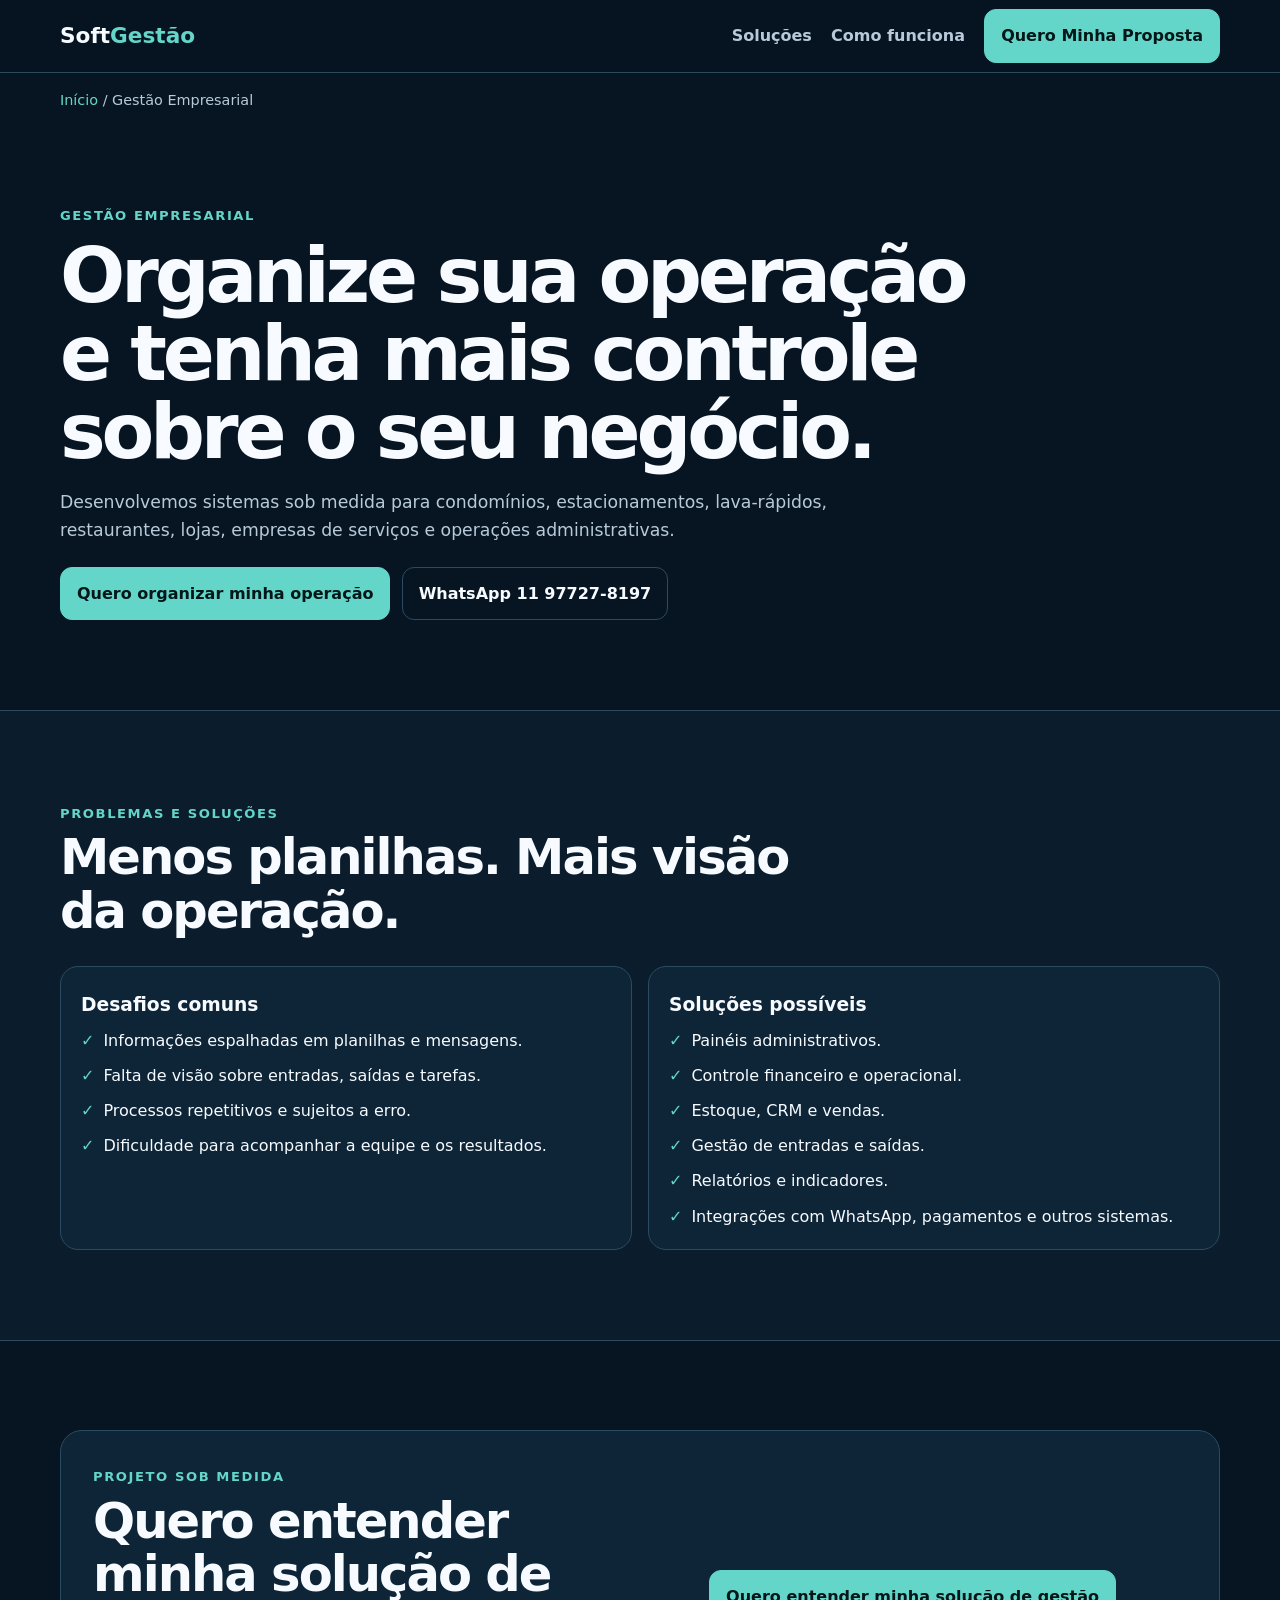
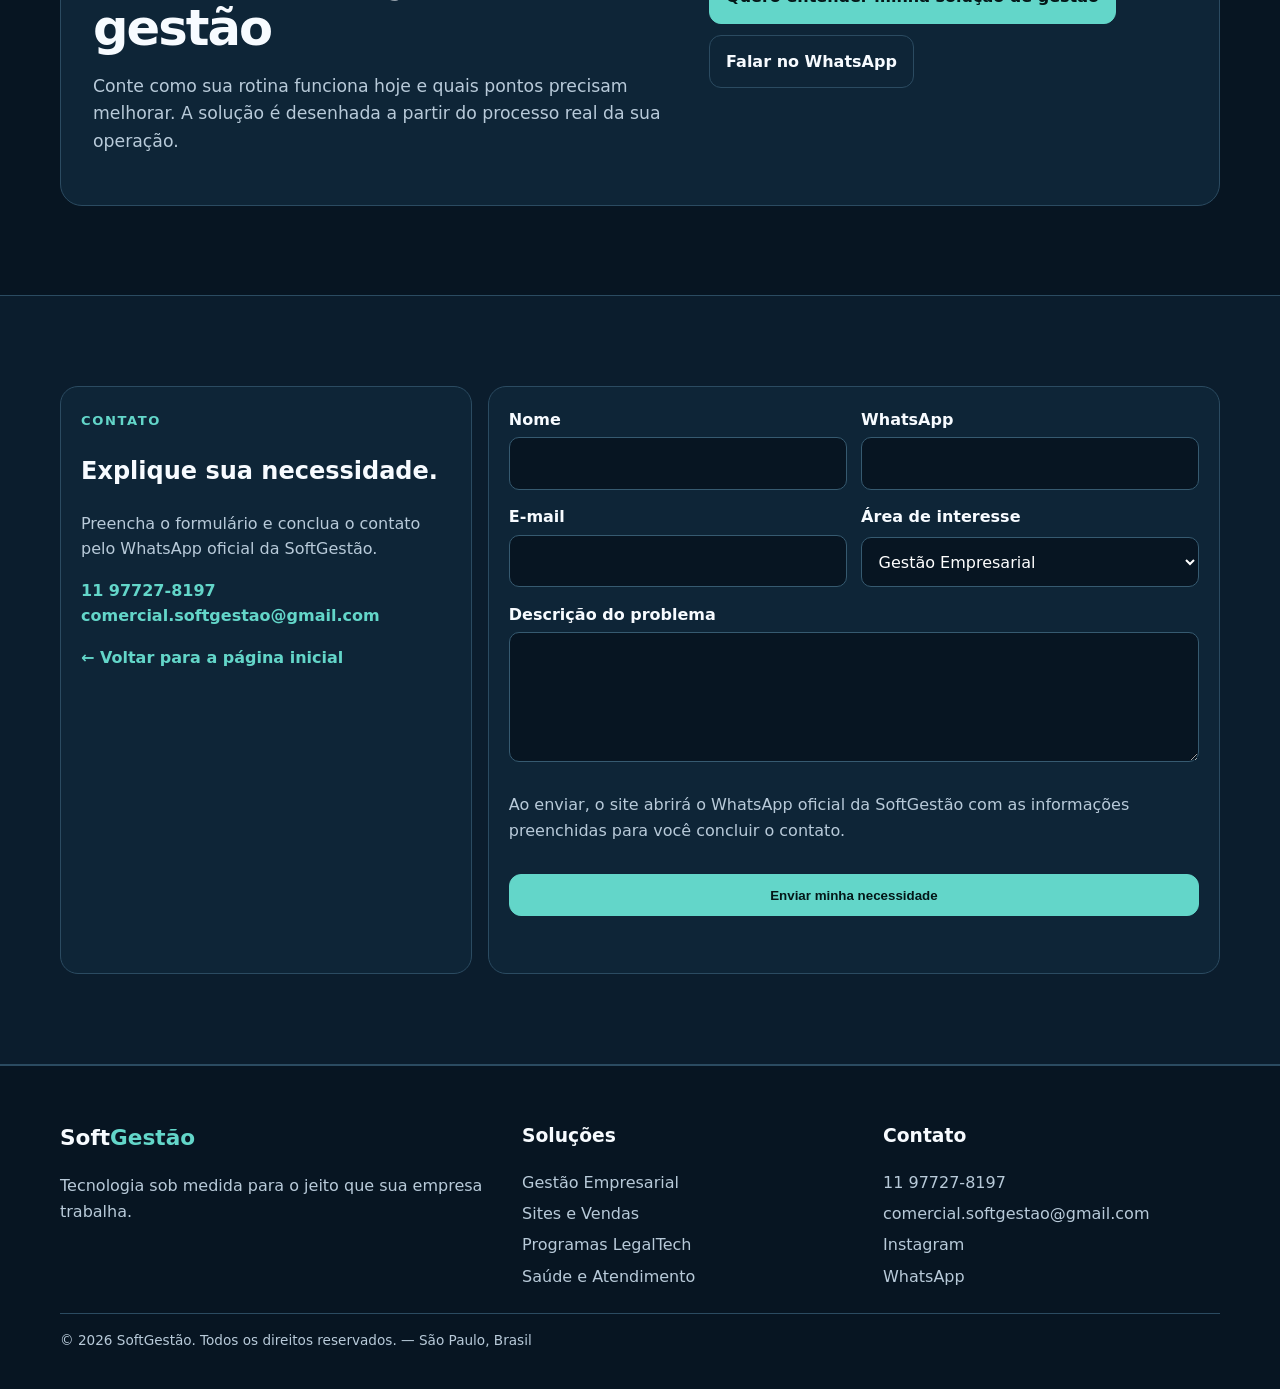
==== solucoes/gestao-empresarial/index.html @ 0f43e47a "Adiciona página de Gestão Empresarial" ====
<!DOCTYPE html><html lang="pt-BR"><head><meta charset="UTF-8"><meta name="viewport" content="width=device-width,initial-scale=1"><title>Gestão Empresarial Sob Medida | SoftGestão</title><meta name="description" content="Sistemas sob medida para organizar a operação, o financeiro, o estoque, o CRM e os processos da sua empresa."><meta name="robots" content="index,follow,max-image-preview:large"><link rel="canonical" href="https://www.softgestao.com.br/solucoes/gestao-empresarial/"><meta property="og:locale" content="pt_BR"><meta property="og:type" content="website"><meta property="og:site_name" content="SoftGestão"><meta property="og:title" content="Gestão Empresarial Sob Medida | SoftGestão"><meta property="og:description" content="Sistemas sob medida para organizar a operação, o financeiro, o estoque, o CRM e os processos da sua empresa."><meta property="og:url" content="https://www.softgestao.com.br/solucoes/gestao-empresarial/"><meta name="twitter:card" content="summary"><script type="application/ld+json">{"@context":"https://schema.org","@graph":[{"@type":"Service","name":"Gestão Empresarial","provider":{"@type":"ProfessionalService","name":"SoftGestão","url":"https://www.softgestao.com.br/"},"areaServed":"BR","url":"https://www.softgestao.com.br/solucoes/gestao-empresarial/","description":"Sistemas sob medida para organizar a operação, o financeiro, o estoque, o CRM e os processos da sua empresa."},{"@type":"BreadcrumbList","itemListElement":[{"@type":"ListItem","position":1,"name":"Início","item":"https://www.softgestao.com.br/"},{"@type":"ListItem","position":2,"name":"Gestão Empresarial","item":"https://www.softgestao.com.br/solucoes/gestao-empresarial/"}]}]}</script><style>*{box-sizing:border-box}html{scroll-behavior:smooth}:root{--b:#071522;--p:#0e2537;--t:#f7fbff;--m:#b8cad9;--l:#2b4b61;--g:#63d6c9;--a:#ffd27a;--x:1160px}body{margin:0;background:#071522;color:var(--t);font:16px/1.6 Inter,system-ui,-apple-system,"Segoe UI",sans-serif}a{color:inherit;text-decoration:none}:focus-visible{outline:3px solid var(--a);outline-offset:3px}.skip{position:fixed;top:-5rem;left:1rem;background:#fff;color:#000;padding:.7rem;z-index:99}.skip:focus{top:1rem}.c{width:min(calc(100% - 2rem),var(--x));margin:auto}.hd{position:sticky;top:0;z-index:30;background:#071522f2;border-bottom:1px solid var(--l)}.nv{height:72px;display:flex;align-items:center;justify-content:space-between}.logo{font-size:1.35rem;font-weight:900}.logo b,.ey,.link{color:var(--g)}.desk{display:flex;align-items:center;gap:1.2rem}.desk>a:not(.btn){color:var(--m);font-weight:700}.tog{display:none;background:transparent;color:#fff;border:1px solid var(--l);border-radius:10px;padding:.6rem}.mob{display:none;padding:0 1rem 1rem}.mob.open{display:grid;gap:.4rem}.mob a{padding:.6rem;color:var(--m)}.btn{display:inline-flex;justify-content:center;border:1px solid var(--l);border-radius:12px;padding:.8rem 1rem;font-weight:850}.pri{background:var(--g);border-color:var(--g);color:#041718}.sec:hover{border-color:var(--g)}.hero,section{padding:clamp(3.5rem,7vw,6rem) 0}.hero h1{font-size:clamp(2.5rem,6vw,5rem);line-height:1.02;letter-spacing:-.055em;margin:.6rem 0 1rem;max-width:950px}.hero p,.lead{color:var(--m);font-size:1.08rem;max-width:780px}.ey{font-size:.82rem;font-weight:900;text-transform:uppercase;letter-spacing:.12em}.acts{display:flex;flex-wrap:wrap;gap:.7rem;margin-top:1.4rem}.band{background:#0b1d2d;border-block:1px solid var(--l)}.head{max-width:780px;margin-bottom:1.7rem}.head h2,.cta h2{font-size:clamp(2rem,4vw,3.1rem);line-height:1.08;letter-spacing:-.04em;margin:.35rem 0 .7rem}.g4,.g2{display:grid;gap:1rem}.g4{grid-template-columns:repeat(4,1fr)}.g2{grid-template-columns:repeat(2,1fr)}.card{background:var(--p);border:1px solid var(--l);border-radius:18px;padding:1.25rem}.card h3{margin:.2rem 0 .5rem}.card p,.fine{color:var(--m)}.card:hover{border-color:#3c6d82}.list{list-style:none;padding:0;margin:0;display:grid;gap:.6rem}.list li{position:relative;padding-left:1.4rem}.list li:before{content:"✓";position:absolute;left:0;color:var(--g);font-weight:900}.cta{display:grid;grid-template-columns:1.1fr .9fr;gap:2rem;align-items:center;border:1px solid var(--l);border-radius:22px;background:var(--p);padding:2rem}.contact{display:grid;grid-template-columns:.72fr 1.28fr;gap:1rem}.aside a{color:var(--g);font-weight:800}form{display:grid;gap:.9rem}.row{display:grid;grid-template-columns:1fr 1fr;gap:.9rem}.field{display:grid;gap:.3rem}label{font-weight:800}input,select,textarea{width:100%;padding:.78rem;border:1px solid #365a70;border-radius:10px;background:#071522;color:#fff;font:inherit}textarea{min-height:130px;resize:vertical}.status{min-height:1.4em;font-weight:800}.faq details{background:var(--p);border:1px solid var(--l);border-radius:14px;padding:1rem}.faq summary{font-weight:850}.crumb{padding-top:1rem;color:var(--m);font-size:.9rem}.crumb a{color:var(--g)}footer{padding:2.3rem 0;border-top:1px solid var(--l)}.foot{display:grid;grid-template-columns:1.3fr 1fr 1fr;gap:1.5rem}.links{display:grid;gap:.35rem}.foot p,.foot a{color:var(--m)}.copy{margin-top:1.5rem;padding-top:1rem;border-top:1px solid var(--l);color:var(--m);font-size:.85rem}@media(max-width:900px){.g4{grid-template-columns:1fr 1fr}.cta,.contact{grid-template-columns:1fr}}@media(max-width:700px){.desk{display:none}.tog{display:block}.g4,.g2,.row,.foot{grid-template-columns:1fr}.acts .btn{width:100%}}</style></head><body><a class="skip" href="#conteudo">Pular para o conteúdo</a><header class="hd"><div class="c nv"><a class="logo" href="../../">Soft<b>Gestão</b></a><nav class="desk" aria-label="Navegação principal"><a href="../../#solucoes">Soluções</a><a href="../../#processo">Como funciona</a><a class="btn pri" href="#contato">Quero Minha Proposta</a></nav><button class="tog" type="button" aria-label="Abrir menu" aria-expanded="false" aria-controls="mob">Menu</button></div><nav id="mob" class="mob c" aria-label="Navegação móvel"><a href="../../#solucoes">Soluções</a><a href="../../#processo">Como funciona</a><a href="#contato">Quero Minha Proposta</a></nav></header><div class="c crumb"><a href="../../">Início</a> / Gestão Empresarial</div><main id="conteudo"><section class="hero"><div class="c"><span class="ey">Gestão Empresarial</span><h1>Organize sua operação e tenha mais controle sobre o seu negócio.</h1><p>Desenvolvemos sistemas sob medida para condomínios, estacionamentos, lava-rápidos, restaurantes, lojas, empresas de serviços e operações administrativas.</p><div class="acts"><a class="btn pri" href="#contato">Quero organizar minha operação</a><a class="btn sec" href="https://wa.me/5511977278197?text=Ol%C3%A1%21%20Vim%20pelo%20site%20da%20SoftGest%C3%A3o%20e%20quero%20organizar%20melhor%20a%20gest%C3%A3o%20da%20minha%20empresa.%20Gostaria%20de%20entender%20qual%20sistema%20seria%20adequado%20para%20minha%20opera%C3%A7%C3%A3o." target="_blank" rel="noopener">WhatsApp 11 97727-8197</a></div></div></section><section class="band"><div class="c"><div class="head"><span class="ey">Problemas e soluções</span><h2>Menos planilhas. Mais visão da operação.</h2></div><div class="g2"><article class="card"><h3>Desafios comuns</h3><ul class="list"><li>Informações espalhadas em planilhas e mensagens.</li><li>Falta de visão sobre entradas, saídas e tarefas.</li><li>Processos repetitivos e sujeitos a erro.</li><li>Dificuldade para acompanhar a equipe e os resultados.</li></ul></article><article class="card"><h3>Soluções possíveis</h3><ul class="list"><li>Painéis administrativos.</li><li>Controle financeiro e operacional.</li><li>Estoque, CRM e vendas.</li><li>Gestão de entradas e saídas.</li><li>Relatórios e indicadores.</li><li>Integrações com WhatsApp, pagamentos e outros sistemas.</li></ul></article></div></div></section><section><div class="c"><div class="cta"><div><span class="ey">Projeto sob medida</span><h2>Quero entender minha solução de gestão</h2><p class="lead">Conte como sua rotina funciona hoje e quais pontos precisam melhorar. A solução é desenhada a partir do processo real da sua operação.</p></div><div class="acts"><a class="btn pri" href="#contato">Quero entender minha solução de gestão</a><a class="btn sec" href="https://wa.me/5511977278197?text=Ol%C3%A1%21%20Vim%20pelo%20site%20da%20SoftGest%C3%A3o%20e%20quero%20organizar%20melhor%20a%20gest%C3%A3o%20da%20minha%20empresa.%20Gostaria%20de%20entender%20qual%20sistema%20seria%20adequado%20para%20minha%20opera%C3%A7%C3%A3o." target="_blank" rel="noopener">Falar no WhatsApp</a></div></div></div></section><section id="contato" class="band"><div class="c contact"><aside class="card aside"><span class="ey">Contato</span><h2>Explique sua necessidade.</h2><p>Preencha o formulário e conclua o contato pelo WhatsApp oficial da SoftGestão.</p><p><a href="tel:+5511977278197">11 97727-8197</a><br><a href="mailto:comercial.softgestao@gmail.com">comercial.softgestao@gmail.com</a></p><p><a href="../../">← Voltar para a página inicial</a></p></aside><form id="f-gestao-empresarial" class="card contact-form" novalidate data-msg="Olá! Vim pelo site da SoftGestão e quero organizar melhor a gestão da minha empresa. Gostaria de entender qual sistema seria adequado para minha operação."><div class="row"><div class="field"><label for="f-gestao-empresarial-n">Nome</label><input id="f-gestao-empresarial-n" name="nome" autocomplete="name" required></div><div class="field"><label for="f-gestao-empresarial-w">WhatsApp</label><input id="f-gestao-empresarial-w" name="whatsapp" type="tel" autocomplete="tel" inputmode="tel" required></div></div><div class="row"><div class="field"><label for="f-gestao-empresarial-e">E-mail</label><input id="f-gestao-empresarial-e" name="email" type="email" autocomplete="email" required></div><div class="field"><label for="f-gestao-empresarial-a">Área de interesse</label><select id="f-gestao-empresarial-a" name="area" required><option value="Gestão Empresarial" selected>Gestão Empresarial</option><option value="Sites e Vendas">Sites e Vendas</option><option value="Programas LegalTech">Programas LegalTech</option><option value="Saúde e Atendimento">Saúde e Atendimento</option><option value="Outro projeto">Outro projeto</option></select></div></div><div class="field"><label for="f-gestao-empresarial-p">Descrição do problema</label><textarea id="f-gestao-empresarial-p" name="problema" required></textarea></div><p class="fine">Ao enviar, o site abrirá o WhatsApp oficial da SoftGestão com as informações preenchidas para você concluir o contato.</p><button class="btn pri" type="submit">Enviar minha necessidade</button><div class="status" role="status" aria-live="polite"></div></form></div></section></main><footer><div class="c"><div class="foot"><div><h2 class="logo">Soft<b>Gestão</b></h2><p>Tecnologia sob medida para o jeito que sua empresa trabalha.</p></div><div><h3>Soluções</h3><div class="links"><a href="../gestao-empresarial/">Gestão Empresarial</a><a href="../sites-e-vendas/">Sites e Vendas</a><a href="../legaltech/">Programas LegalTech</a><a href="../saude-e-atendimento/">Saúde e Atendimento</a></div></div><div><h3>Contato</h3><div class="links"><a href="tel:+5511977278197">11 97727-8197</a><a href="mailto:comercial.softgestao@gmail.com">comercial.softgestao@gmail.com</a><a href="https://www.instagram.com/soft.gestao.desenvolvimento" target="_blank" rel="noopener">Instagram</a><a href="https://wa.me/5511977278197?text=Ol%C3%A1%21%20Vim%20pelo%20site%20da%20SoftGest%C3%A3o%20e%20gostaria%20de%20conversar%20sobre%20uma%20solu%C3%A7%C3%A3o%20sob%20medida%20para%20minha%20empresa." target="_blank" rel="noopener">WhatsApp</a></div></div></div><div class="copy">© <span data-y></span> SoftGestão. Todos os direitos reservados. — São Paulo, Brasil</div></div></footer><script>(()=>{const W="5511977278197",b=document.querySelector(".tog"),m=document.getElementById("mob");if(b&&m)b.onclick=()=>{let e=b.getAttribute("aria-expanded")==="true";b.setAttribute("aria-expanded",String(!e));b.setAttribute("aria-label",e?"Abrir menu":"Fechar menu");m.classList.toggle("open",!e)};document.querySelectorAll("[data-y]").forEach(e=>e.textContent=new Date().getFullYear());document.querySelectorAll(".contact-form").forEach(f=>f.onsubmit=e=>{e.preventDefault();let s=f.querySelector(".status");if(!f.checkValidity()){f.reportValidity();s.textContent="Revise os campos obrigatórios antes de enviar.";return}let d=Object.fromEntries(new FormData(f).entries()),t=[f.dataset.msg,"",`Nome: ${d.nome}`,`WhatsApp: ${d.whatsapp}`,`E-mail: ${d.email}`,`Área: ${d.area}`,`Necessidade: ${d.problema}`].join("\n");s.textContent="Abrindo o WhatsApp oficial da SoftGestão.";window.open(`https://wa.me/${W}?text=${encodeURIComponent(t)}`,"_blank","noopener")})})();</script></body></html>
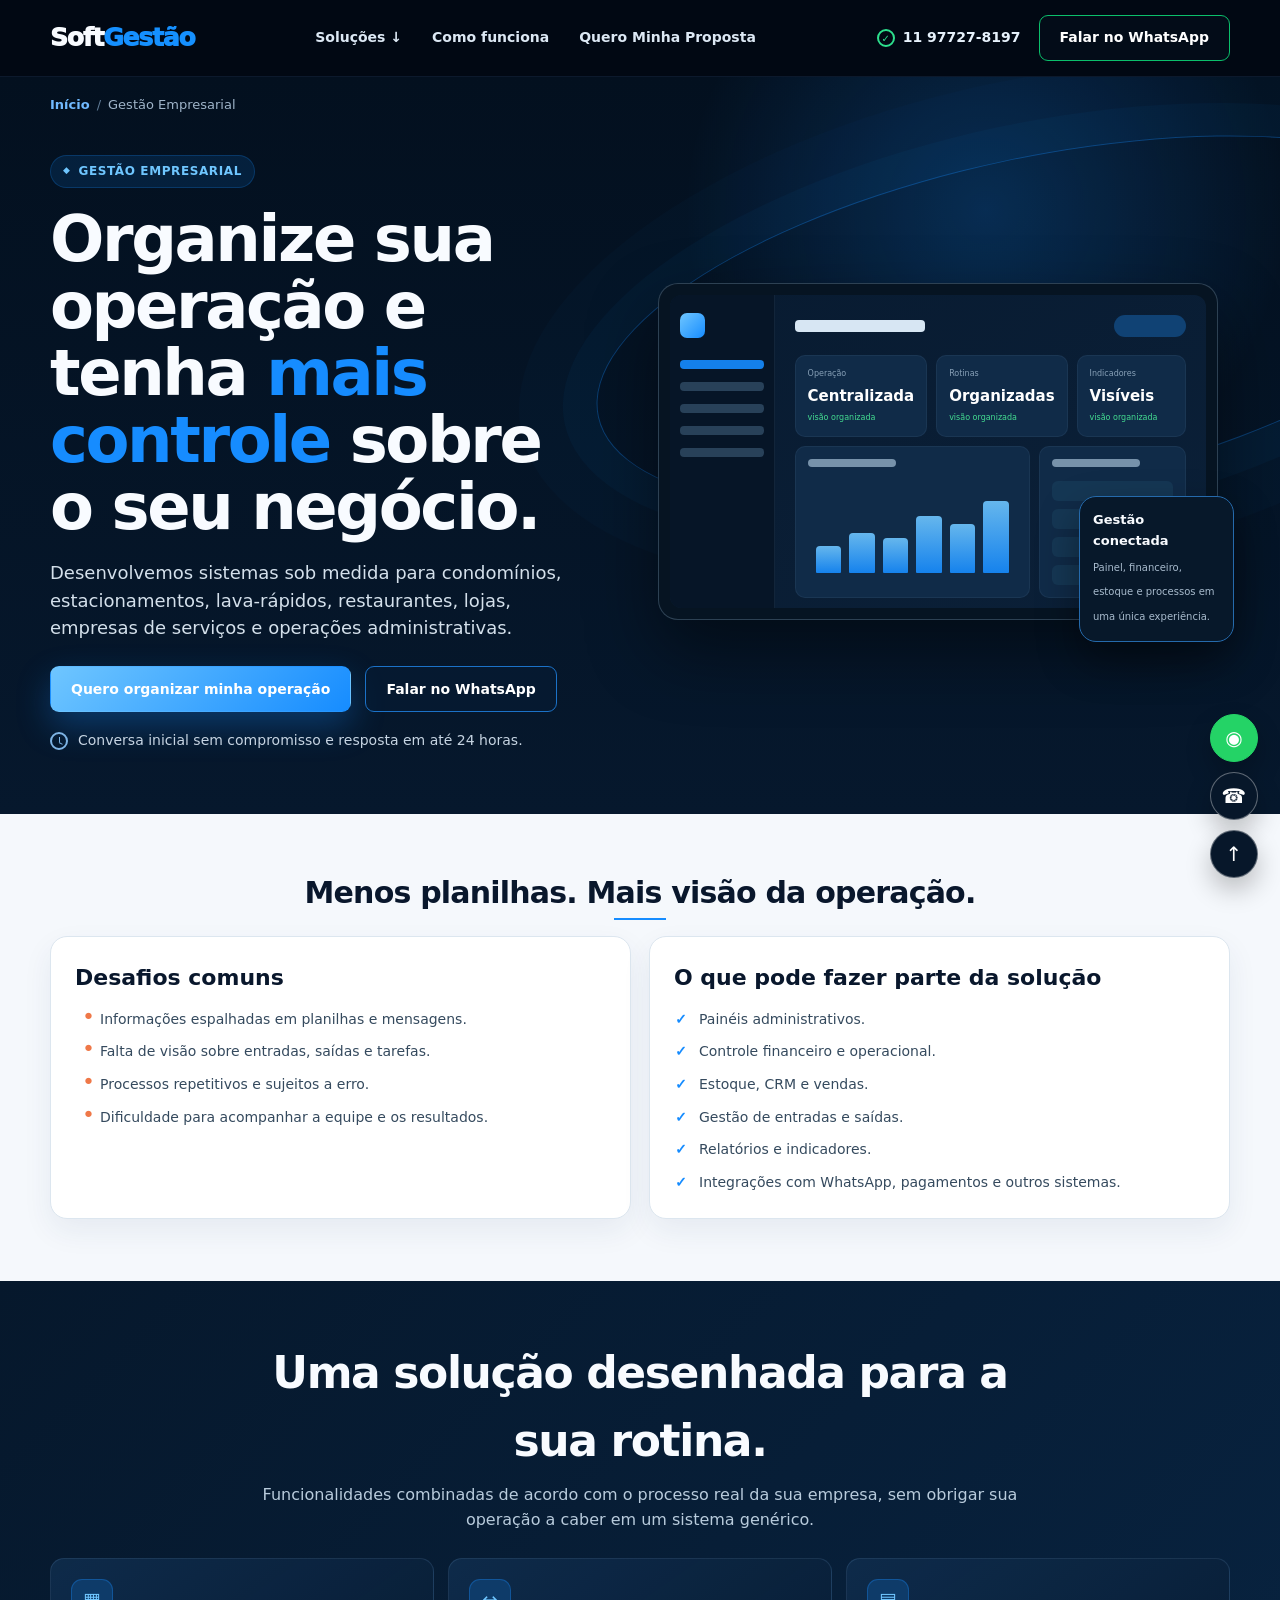
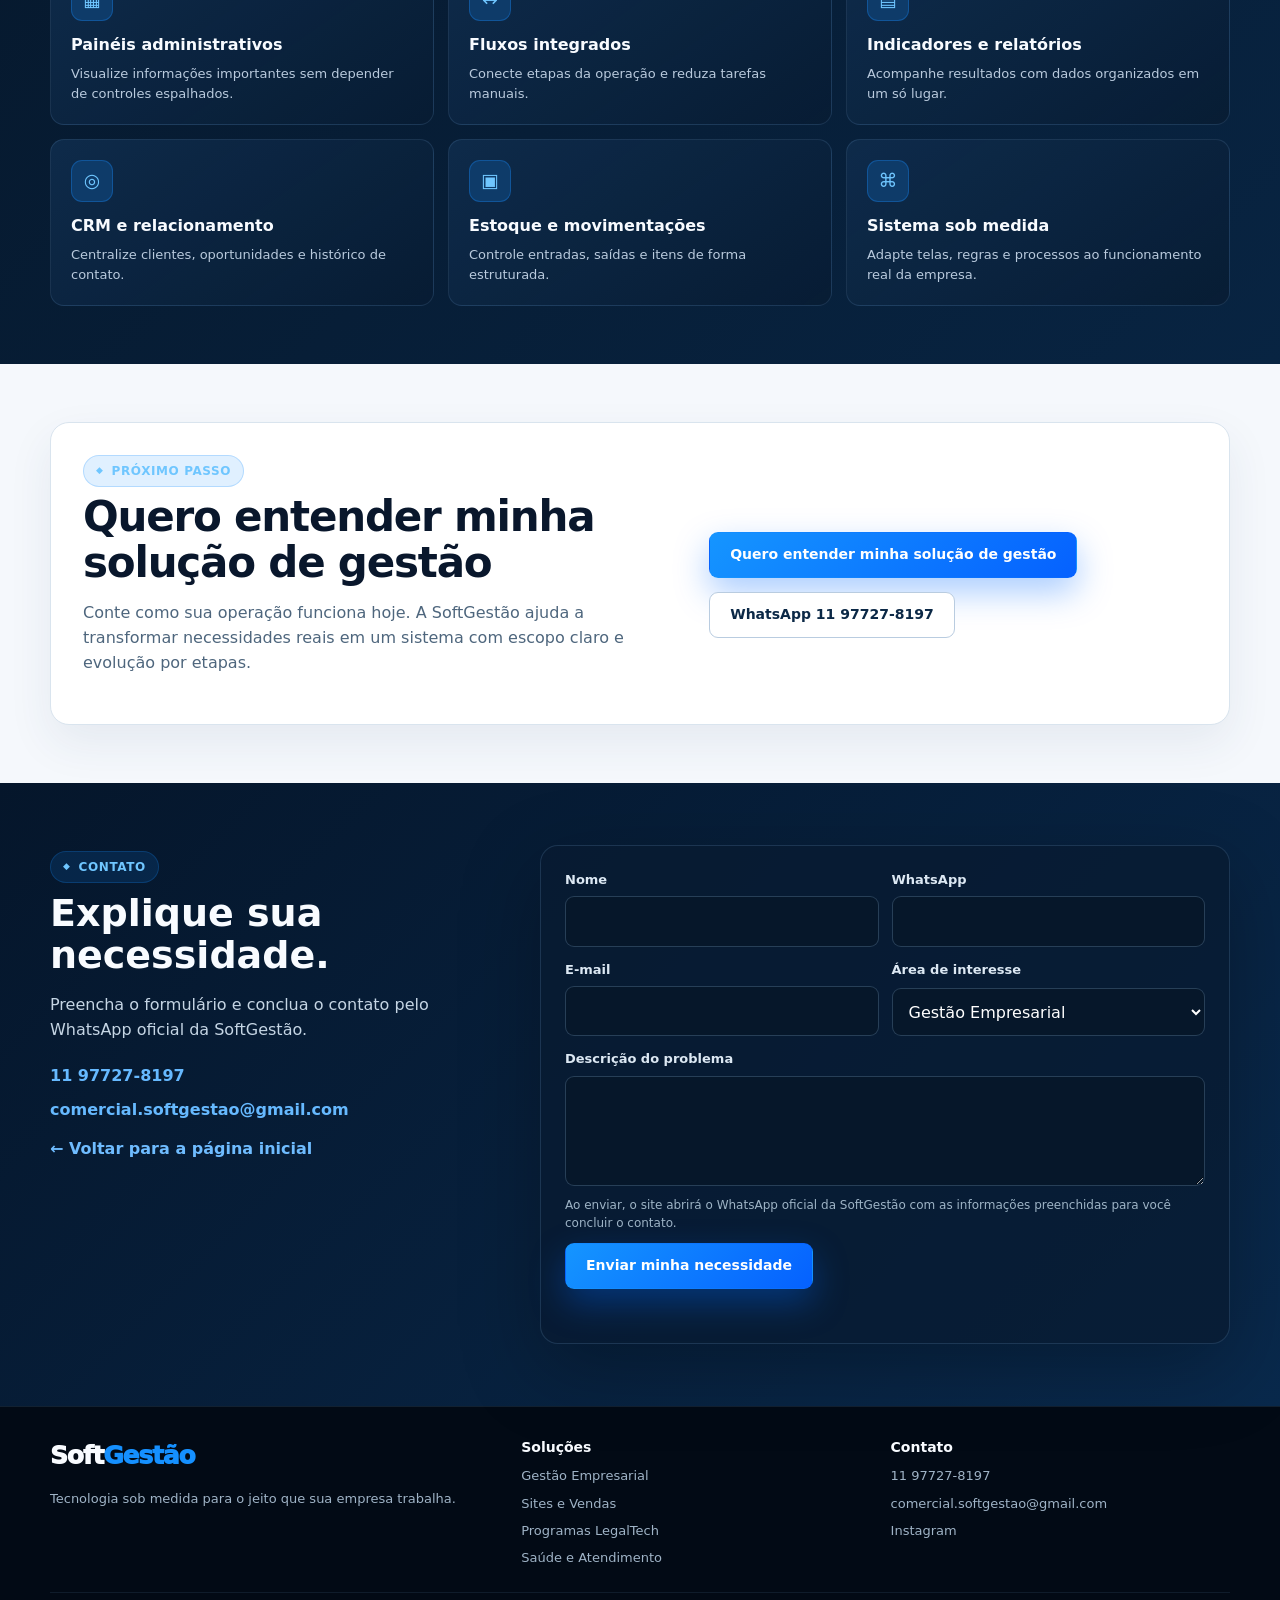
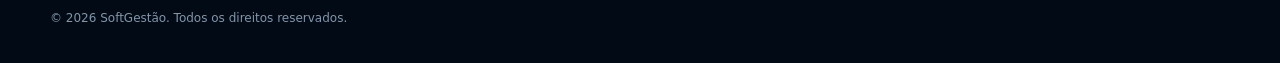
==== commit 673cd763: "Moderniza página Gestão Empresarial" ====
--- a/solucoes/gestao-empresarial/index.html
+++ b/solucoes/gestao-empresarial/index.html
@@ -1 +1 @@
-<!DOCTYPE html><html lang="pt-BR"><head><meta charset="UTF-8"><meta name="viewport" content="width=device-width,initial-scale=1"><title>Gestão Empresarial Sob Medida | SoftGestão</title><meta name="description" content="Sistemas sob medida para organizar a operação, o financeiro, o estoque, o CRM e os processos da sua empresa."><meta name="robots" content="index,follow,max-image-preview:large"><link rel="canonical" href="https://www.softgestao.com.br/solucoes/gestao-empresarial/"><meta property="og:locale" content="pt_BR"><meta property="og:type" content="website"><meta property="og:site_name" content="SoftGestão"><meta property="og:title" content="Gestão Empresarial Sob Medida | SoftGestão"><meta property="og:description" content="Sistemas sob medida para organizar a operação, o financeiro, o estoque, o CRM e os processos da sua empresa."><meta property="og:url" content="https://www.softgestao.com.br/solucoes/gestao-empresarial/"><meta name="twitter:card" content="summary"><script type="application/ld+json">{"@context":"https://schema.org","@graph":[{"@type":"Service","name":"Gestão Empresarial","provider":{"@type":"ProfessionalService","name":"SoftGestão","url":"https://www.softgestao.com.br/"},"areaServed":"BR","url":"https://www.softgestao.com.br/solucoes/gestao-empresarial/","description":"Sistemas sob medida para organizar a operação, o financeiro, o estoque, o CRM e os processos da sua empresa."},{"@type":"BreadcrumbList","itemListElement":[{"@type":"ListItem","position":1,"name":"Início","item":"https://www.softgestao.com.br/"},{"@type":"ListItem","position":2,"name":"Gestão Empresarial","item":"https://www.softgestao.com.br/solucoes/gestao-empresarial/"}]}]}</script><style>*{box-sizing:border-box}html{scroll-behavior:smooth}:root{--b:#071522;--p:#0e2537;--t:#f7fbff;--m:#b8cad9;--l:#2b4b61;--g:#63d6c9;--a:#ffd27a;--x:1160px}body{margin:0;background:#071522;color:var(--t);font:16px/1.6 Inter,system-ui,-apple-system,"Segoe UI",sans-serif}a{color:inherit;text-decoration:none}:focus-visible{outline:3px solid var(--a);outline-offset:3px}.skip{position:fixed;top:-5rem;left:1rem;background:#fff;color:#000;padding:.7rem;z-index:99}.skip:focus{top:1rem}.c{width:min(calc(100% - 2rem),var(--x));margin:auto}.hd{position:sticky;top:0;z-index:30;background:#071522f2;border-bottom:1px solid var(--l)}.nv{height:72px;display:flex;align-items:center;justify-content:space-between}.logo{font-size:1.35rem;font-weight:900}.logo b,.ey,.link{color:var(--g)}.desk{display:flex;align-items:center;gap:1.2rem}.desk>a:not(.btn){color:var(--m);font-weight:700}.tog{display:none;background:transparent;color:#fff;border:1px solid var(--l);border-radius:10px;padding:.6rem}.mob{display:none;padding:0 1rem 1rem}.mob.open{display:grid;gap:.4rem}.mob a{padding:.6rem;color:var(--m)}.btn{display:inline-flex;justify-content:center;border:1px solid var(--l);border-radius:12px;padding:.8rem 1rem;font-weight:850}.pri{background:var(--g);border-color:var(--g);color:#041718}.sec:hover{border-color:var(--g)}.hero,section{padding:clamp(3.5rem,7vw,6rem) 0}.hero h1{font-size:clamp(2.5rem,6vw,5rem);line-height:1.02;letter-spacing:-.055em;margin:.6rem 0 1rem;max-width:950px}.hero p,.lead{color:var(--m);font-size:1.08rem;max-width:780px}.ey{font-size:.82rem;font-weight:900;text-transform:uppercase;letter-spacing:.12em}.acts{display:flex;flex-wrap:wrap;gap:.7rem;margin-top:1.4rem}.band{background:#0b1d2d;border-block:1px solid var(--l)}.head{max-width:780px;margin-bottom:1.7rem}.head h2,.cta h2{font-size:clamp(2rem,4vw,3.1rem);line-height:1.08;letter-spacing:-.04em;margin:.35rem 0 .7rem}.g4,.g2{display:grid;gap:1rem}.g4{grid-template-columns:repeat(4,1fr)}.g2{grid-template-columns:repeat(2,1fr)}.card{background:var(--p);border:1px solid var(--l);border-radius:18px;padding:1.25rem}.card h3{margin:.2rem 0 .5rem}.card p,.fine{color:var(--m)}.card:hover{border-color:#3c6d82}.list{list-style:none;padding:0;margin:0;display:grid;gap:.6rem}.list li{position:relative;padding-left:1.4rem}.list li:before{content:"✓";position:absolute;left:0;color:var(--g);font-weight:900}.cta{display:grid;grid-template-columns:1.1fr .9fr;gap:2rem;align-items:center;border:1px solid var(--l);border-radius:22px;background:var(--p);padding:2rem}.contact{display:grid;grid-template-columns:.72fr 1.28fr;gap:1rem}.aside a{color:var(--g);font-weight:800}form{display:grid;gap:.9rem}.row{display:grid;grid-template-columns:1fr 1fr;gap:.9rem}.field{display:grid;gap:.3rem}label{font-weight:800}input,select,textarea{width:100%;padding:.78rem;border:1px solid #365a70;border-radius:10px;background:#071522;color:#fff;font:inherit}textarea{min-height:130px;resize:vertical}.status{min-height:1.4em;font-weight:800}.faq details{background:var(--p);border:1px solid var(--l);border-radius:14px;padding:1rem}.faq summary{font-weight:850}.crumb{padding-top:1rem;color:var(--m);font-size:.9rem}.crumb a{color:var(--g)}footer{padding:2.3rem 0;border-top:1px solid var(--l)}.foot{display:grid;grid-template-columns:1.3fr 1fr 1fr;gap:1.5rem}.links{display:grid;gap:.35rem}.foot p,.foot a{color:var(--m)}.copy{margin-top:1.5rem;padding-top:1rem;border-top:1px solid var(--l);color:var(--m);font-size:.85rem}@media(max-width:900px){.g4{grid-template-columns:1fr 1fr}.cta,.contact{grid-template-columns:1fr}}@media(max-width:700px){.desk{display:none}.tog{display:block}.g4,.g2,.row,.foot{grid-template-columns:1fr}.acts .btn{width:100%}}</style></head><body><a class="skip" href="#conteudo">Pular para o conteúdo</a><header class="hd"><div class="c nv"><a class="logo" href="../../">Soft<b>Gestão</b></a><nav class="desk" aria-label="Navegação principal"><a href="../../#solucoes">Soluções</a><a href="../../#processo">Como funciona</a><a class="btn pri" href="#contato">Quero Minha Proposta</a></nav><button class="tog" type="button" aria-label="Abrir menu" aria-expanded="false" aria-controls="mob">Menu</button></div><nav id="mob" class="mob c" aria-label="Navegação móvel"><a href="../../#solucoes">Soluções</a><a href="../../#processo">Como funciona</a><a href="#contato">Quero Minha Proposta</a></nav></header><div class="c crumb"><a href="../../">Início</a> / Gestão Empresarial</div><main id="conteudo"><section class="hero"><div class="c"><span class="ey">Gestão Empresarial</span><h1>Organize sua operação e tenha mais controle sobre o seu negócio.</h1><p>Desenvolvemos sistemas sob medida para condomínios, estacionamentos, lava-rápidos, restaurantes, lojas, empresas de serviços e operações administrativas.</p><div class="acts"><a class="btn pri" href="#contato">Quero organizar minha operação</a><a class="btn sec" href="https://wa.me/5511977278197?text=Ol%C3%A1%21%20Vim%20pelo%20site%20da%20SoftGest%C3%A3o%20e%20quero%20organizar%20melhor%20a%20gest%C3%A3o%20da%20minha%20empresa.%20Gostaria%20de%20entender%20qual%20sistema%20seria%20adequado%20para%20minha%20opera%C3%A7%C3%A3o." target="_blank" rel="noopener">WhatsApp 11 97727-8197</a></div></div></section><section class="band"><div class="c"><div class="head"><span class="ey">Problemas e soluções</span><h2>Menos planilhas. Mais visão da operação.</h2></div><div class="g2"><article class="card"><h3>Desafios comuns</h3><ul class="list"><li>Informações espalhadas em planilhas e mensagens.</li><li>Falta de visão sobre entradas, saídas e tarefas.</li><li>Processos repetitivos e sujeitos a erro.</li><li>Dificuldade para acompanhar a equipe e os resultados.</li></ul></article><article class="card"><h3>Soluções possíveis</h3><ul class="list"><li>Painéis administrativos.</li><li>Controle financeiro e operacional.</li><li>Estoque, CRM e vendas.</li><li>Gestão de entradas e saídas.</li><li>Relatórios e indicadores.</li><li>Integrações com WhatsApp, pagamentos e outros sistemas.</li></ul></article></div></div></section><section><div class="c"><div class="cta"><div><span class="ey">Projeto sob medida</span><h2>Quero entender minha solução de gestão</h2><p class="lead">Conte como sua rotina funciona hoje e quais pontos precisam melhorar. A solução é desenhada a partir do processo real da sua operação.</p></div><div class="acts"><a class="btn pri" href="#contato">Quero entender minha solução de gestão</a><a class="btn sec" href="https://wa.me/5511977278197?text=Ol%C3%A1%21%20Vim%20pelo%20site%20da%20SoftGest%C3%A3o%20e%20quero%20organizar%20melhor%20a%20gest%C3%A3o%20da%20minha%20empresa.%20Gostaria%20de%20entender%20qual%20sistema%20seria%20adequado%20para%20minha%20opera%C3%A7%C3%A3o." target="_blank" rel="noopener">Falar no WhatsApp</a></div></div></div></section><section id="contato" class="band"><div class="c contact"><aside class="card aside"><span class="ey">Contato</span><h2>Explique sua necessidade.</h2><p>Preencha o formulário e conclua o contato pelo WhatsApp oficial da SoftGestão.</p><p><a href="tel:+5511977278197">11 97727-8197</a><br><a href="mailto:comercial.softgestao@gmail.com">comercial.softgestao@gmail.com</a></p><p><a href="../../">← Voltar para a página inicial</a></p></aside><form id="f-gestao-empresarial" class="card contact-form" novalidate data-msg="Olá! Vim pelo site da SoftGestão e quero organizar melhor a gestão da minha empresa. Gostaria de entender qual sistema seria adequado para minha operação."><div class="row"><div class="field"><label for="f-gestao-empresarial-n">Nome</label><input id="f-gestao-empresarial-n" name="nome" autocomplete="name" required></div><div class="field"><label for="f-gestao-empresarial-w">WhatsApp</label><input id="f-gestao-empresarial-w" name="whatsapp" type="tel" autocomplete="tel" inputmode="tel" required></div></div><div class="row"><div class="field"><label for="f-gestao-empresarial-e">E-mail</label><input id="f-gestao-empresarial-e" name="email" type="email" autocomplete="email" required></div><div class="field"><label for="f-gestao-empresarial-a">Área de interesse</label><select id="f-gestao-empresarial-a" name="area" required><option value="Gestão Empresarial" selected>Gestão Empresarial</option><option value="Sites e Vendas">Sites e Vendas</option><option value="Programas LegalTech">Programas LegalTech</option><option value="Saúde e Atendimento">Saúde e Atendimento</option><option value="Outro projeto">Outro projeto</option></select></div></div><div class="field"><label for="f-gestao-empresarial-p">Descrição do problema</label><textarea id="f-gestao-empresarial-p" name="problema" required></textarea></div><p class="fine">Ao enviar, o site abrirá o WhatsApp oficial da SoftGestão com as informações preenchidas para você concluir o contato.</p><button class="btn pri" type="submit">Enviar minha necessidade</button><div class="status" role="status" aria-live="polite"></div></form></div></section></main><footer><div class="c"><div class="foot"><div><h2 class="logo">Soft<b>Gestão</b></h2><p>Tecnologia sob medida para o jeito que sua empresa trabalha.</p></div><div><h3>Soluções</h3><div class="links"><a href="../gestao-empresarial/">Gestão Empresarial</a><a href="../sites-e-vendas/">Sites e Vendas</a><a href="../legaltech/">Programas LegalTech</a><a href="../saude-e-atendimento/">Saúde e Atendimento</a></div></div><div><h3>Contato</h3><div class="links"><a href="tel:+5511977278197">11 97727-8197</a><a href="mailto:comercial.softgestao@gmail.com">comercial.softgestao@gmail.com</a><a href="https://www.instagram.com/soft.gestao.desenvolvimento" target="_blank" rel="noopener">Instagram</a><a href="https://wa.me/5511977278197?text=Ol%C3%A1%21%20Vim%20pelo%20site%20da%20SoftGest%C3%A3o%20e%20gostaria%20de%20conversar%20sobre%20uma%20solu%C3%A7%C3%A3o%20sob%20medida%20para%20minha%20empresa." target="_blank" rel="noopener">WhatsApp</a></div></div></div><div class="copy">© <span data-y></span> SoftGestão. Todos os direitos reservados. — São Paulo, Brasil</div></div></footer><script>(()=>{const W="5511977278197",b=document.querySelector(".tog"),m=document.getElementById("mob");if(b&&m)b.onclick=()=>{let e=b.getAttribute("aria-expanded")==="true";b.setAttribute("aria-expanded",String(!e));b.setAttribute("aria-label",e?"Abrir menu":"Fechar menu");m.classList.toggle("open",!e)};document.querySelectorAll("[data-y]").forEach(e=>e.textContent=new Date().getFullYear());document.querySelectorAll(".contact-form").forEach(f=>f.onsubmit=e=>{e.preventDefault();let s=f.querySelector(".status");if(!f.checkValidity()){f.reportValidity();s.textContent="Revise os campos obrigatórios antes de enviar.";return}let d=Object.fromEntries(new FormData(f).entries()),t=[f.dataset.msg,"",`Nome: ${d.nome}`,`WhatsApp: ${d.whatsapp}`,`E-mail: ${d.email}`,`Área: ${d.area}`,`Necessidade: ${d.problema}`].join("\n");s.textContent="Abrindo o WhatsApp oficial da SoftGestão.";window.open(`https://wa.me/${W}?text=${encodeURIComponent(t)}`,"_blank","noopener")})})();</script></body></html>+<!DOCTYPE html><html lang="pt-BR"><head><meta charset="UTF-8"><meta name="viewport" content="width=device-width, initial-scale=1.0"><title>Gestão Empresarial Sob Medida | SoftGestão</title><meta name="description" content="Sistemas sob medida para organizar a operação, o financeiro, o estoque, o CRM e os processos da sua empresa."><meta name="robots" content="index, follow, max-image-preview:large"><link rel="canonical" href="https://www.softgestao.com.br/solucoes/gestao-empresarial/"><meta name="theme-color" content="#061326"><meta property="og:locale" content="pt_BR"><meta property="og:type" content="website"><meta property="og:site_name" content="SoftGestão"><meta property="og:title" content="Gestão Empresarial Sob Medida | SoftGestão"><meta property="og:description" content="Sistemas sob medida para organizar a operação, o financeiro, o estoque, o CRM e os processos da sua empresa."><meta property="og:url" content="https://www.softgestao.com.br/solucoes/gestao-empresarial/"><meta name="twitter:card" content="summary"><script type="application/ld+json">{"@context":"https://schema.org","@graph":[{"@type":"Service","name":"Gestão Empresarial","provider":{"@type":"ProfessionalService","name":"SoftGestão","url":"https://www.softgestao.com.br/"},"areaServed":"BR","url":"https://www.softgestao.com.br/solucoes/gestao-empresarial/","description":"Sistemas sob medida para organizar a operação, o financeiro, o estoque, o CRM e os processos da sua empresa."},{"@type":"BreadcrumbList","itemListElement":[{"@type":"ListItem","position":1,"name":"Início","item":"https://www.softgestao.com.br/"},{"@type":"ListItem","position":2,"name":"Gestão Empresarial","item":"https://www.softgestao.com.br/solucoes/gestao-empresarial/"}]}]}</script><link rel="stylesheet" href="../../assets/styles.css"></head><body style="--theme:#168cff;--theme-soft:#6fc6ff;--theme-glow:rgba(22,140,255,.22)"><a class="skip-link" href="#conteudo">Pular para o conteúdo</a><header class="site-header"><div class="container nav"><a class="brand" href="../../" aria-label="SoftGestão - Página inicial">Soft<span>Gestão</span></a><nav class="nav-links" aria-label="Navegação principal"><a href="../../#solucoes">Soluções ↓</a><a href="../../#processo">Como funciona</a><a href="#contato">Quero Minha Proposta</a></nav><div class="nav-actions"><a class="phone-link" href="tel:+5511977278197"><span class="wa-dot" aria-hidden="true">✓</span>11 97727-8197</a><a class="btn btn-outline" href="https://wa.me/5511977278197?text=Ol%C3%A1%21%20Vim%20pelo%20site%20da%20SoftGest%C3%A3o%20e%20quero%20organizar%20melhor%20a%20gest%C3%A3o%20da%20minha%20empresa.%20Gostaria%20de%20entender%20qual%20sistema%20seria%20adequado%20para%20minha%20opera%C3%A7%C3%A3o." target="_blank" rel="noopener">Falar no WhatsApp</a></div><button class="menu-btn" type="button" aria-label="Abrir menu" aria-expanded="false" aria-controls="mobile-menu">☰</button></div><nav class="mobile-nav container" id="mobile-menu" aria-label="Navegação móvel"><a href="../../#solucoes">Soluções</a><a href="../../#processo">Como funciona</a><a href="#contato">Quero Minha Proposta</a><a href="https://wa.me/5511977278197?text=Ol%C3%A1%21%20Vim%20pelo%20site%20da%20SoftGest%C3%A3o%20e%20quero%20organizar%20melhor%20a%20gest%C3%A3o%20da%20minha%20empresa.%20Gostaria%20de%20entender%20qual%20sistema%20seria%20adequado%20para%20minha%20opera%C3%A7%C3%A3o." target="_blank" rel="noopener">WhatsApp 11 97727-8197</a></nav></header><main id="conteudo"><div class="solution-stage"><div class="container breadcrumbs" aria-label="Breadcrumb"><a href="../../">Início</a><span aria-hidden="true">/</span>Gestão Empresarial</div><section class="solution-hero"><div class="container solution-hero-grid"><div><span class="solution-kicker">Gestão Empresarial</span><h1>Organize sua operação e tenha <span>mais controle</span> sobre o seu negócio.</h1><p class="hero-copy">Desenvolvemos sistemas sob medida para condomínios, estacionamentos, lava-rápidos, restaurantes, lojas, empresas de serviços e operações administrativas.</p><div class="hero-actions"><a class="btn btn-primary" href="#contato">Quero organizar minha operação</a><a class="btn btn-ghost" href="https://wa.me/5511977278197?text=Ol%C3%A1%21%20Vim%20pelo%20site%20da%20SoftGest%C3%A3o%20e%20quero%20organizar%20melhor%20a%20gest%C3%A3o%20da%20minha%20empresa.%20Gostaria%20de%20entender%20qual%20sistema%20seria%20adequado%20para%20minha%20opera%C3%A7%C3%A3o." target="_blank" rel="noopener">Falar no WhatsApp</a></div><p class="hero-note"><span class="clock" aria-hidden="true"></span>Conversa inicial sem compromisso e resposta em até 24 horas.</p></div><div class="product-mock" aria-label="Interface demonstrativa de Gestão Empresarial"><div class="product-shell"><div class="product-screen" aria-hidden="true"><aside class="product-sidebar"><div class="product-mark"></div><div class="product-nav-item active"></div><div class="product-nav-item"></div><div class="product-nav-item"></div><div class="product-nav-item"></div><div class="product-nav-item"></div></aside><div class="product-main"><div class="product-head"><div class="product-title"></div><div class="product-pill"></div></div><div class="product-metrics"><div class="product-metric"><small>Operação</small><strong>Centralizada</strong><em>visão organizada</em></div><div class="product-metric"><small>Rotinas</small><strong>Organizadas</strong><em>visão organizada</em></div><div class="product-metric"><small>Indicadores</small><strong>Visíveis</strong><em>visão organizada</em></div></div><div class="product-panels"><div class="product-panel"><div class="product-panel-title"></div><div class="barset"><i></i><i></i><i></i><i></i><i></i><i></i></div></div><div class="product-panel"><div class="product-panel-title"></div><div class="mini-list"><i></i><i></i><i></i><i></i></div></div></div></div></div></div><div class="product-badge"><strong>Gestão conectada</strong><span>Painel, financeiro, estoque e processos em uma única experiência.</span></div></div></div></section></div><section class="light-section"><div class="container reveal"><h2 class="section-title">Menos planilhas. Mais visão da operação.</h2><div class="split-cards"><article class="problem-card"><h2>Desafios comuns</h2><ul class="list-clean"><li>Informações espalhadas em planilhas e mensagens.</li><li>Falta de visão sobre entradas, saídas e tarefas.</li><li>Processos repetitivos e sujeitos a erro.</li><li>Dificuldade para acompanhar a equipe e os resultados.</li></ul></article><article class="solution-card"><h2>O que pode fazer parte da solução</h2><ul class="list-clean"><li>Painéis administrativos.</li><li>Controle financeiro e operacional.</li><li>Estoque, CRM e vendas.</li><li>Gestão de entradas e saídas.</li><li>Relatórios e indicadores.</li><li>Integrações com WhatsApp, pagamentos e outros sistemas.</li></ul></article></div></div></section><section class="feature-band"><div class="container reveal"><div class="feature-head"><h2>Uma solução desenhada para a sua rotina.</h2><p>Funcionalidades combinadas de acordo com o processo real da sua empresa, sem obrigar sua operação a caber em um sistema genérico.</p></div><div class="feature-grid"><article class="feature-card"><div class="feature-icon" aria-hidden="true">▦</div><h3>Painéis administrativos</h3><p>Visualize informações importantes sem depender de controles espalhados.</p></article><article class="feature-card"><div class="feature-icon" aria-hidden="true">↔</div><h3>Fluxos integrados</h3><p>Conecte etapas da operação e reduza tarefas manuais.</p></article><article class="feature-card"><div class="feature-icon" aria-hidden="true">▤</div><h3>Indicadores e relatórios</h3><p>Acompanhe resultados com dados organizados em um só lugar.</p></article><article class="feature-card"><div class="feature-icon" aria-hidden="true">◎</div><h3>CRM e relacionamento</h3><p>Centralize clientes, oportunidades e histórico de contato.</p></article><article class="feature-card"><div class="feature-icon" aria-hidden="true">▣</div><h3>Estoque e movimentações</h3><p>Controle entradas, saídas e itens de forma estruturada.</p></article><article class="feature-card"><div class="feature-icon" aria-hidden="true">⌘</div><h3>Sistema sob medida</h3><p>Adapte telas, regras e processos ao funcionamento real da empresa.</p></article></div></div></section><section class="solution-cta"><div class="container reveal"><div class="solution-cta-panel"><div><span class="solution-kicker">Próximo passo</span><h2>Quero entender minha solução de gestão</h2><p>Conte como sua operação funciona hoje. A SoftGestão ajuda a transformar necessidades reais em um sistema com escopo claro e evolução por etapas.</p></div><div class="hero-actions"><a class="btn btn-primary" href="#contato">Quero entender minha solução de gestão</a><a class="btn btn-ghost" href="https://wa.me/5511977278197?text=Ol%C3%A1%21%20Vim%20pelo%20site%20da%20SoftGest%C3%A3o%20e%20quero%20organizar%20melhor%20a%20gest%C3%A3o%20da%20minha%20empresa.%20Gostaria%20de%20entender%20qual%20sistema%20seria%20adequado%20para%20minha%20opera%C3%A7%C3%A3o." target="_blank" rel="noopener">WhatsApp 11 97727-8197</a></div></div></div></section><section id="contato" class="solution-contact"><div class="container contact-grid reveal"><div class="contact-card-copy"><span class="solution-kicker">Contato</span><h2>Explique sua necessidade.</h2><p>Preencha o formulário e conclua o contato pelo WhatsApp oficial da SoftGestão.</p><div class="contact-links"><a href="tel:+5511977278197">11 97727-8197</a><a href="mailto:comercial.softgestao@gmail.com">comercial.softgestao@gmail.com</a></div><a class="backlink" href="../../">← Voltar para a página inicial</a></div><form class="form-card contact-form" novalidate data-base-message="Olá! Vim pelo site da SoftGestão e quero organizar melhor a gestão da minha empresa. Gostaria de entender qual sistema seria adequado para minha operação."><div class="form-grid"><div class="field"><label for="gestao-empresarial-nome">Nome</label><input id="gestao-empresarial-nome" name="nome" autocomplete="name" required></div><div class="field"><label for="gestao-empresarial-whatsapp">WhatsApp</label><input id="gestao-empresarial-whatsapp" name="whatsapp" type="tel" autocomplete="tel" inputmode="tel" required></div><div class="field"><label for="gestao-empresarial-email">E-mail</label><input id="gestao-empresarial-email" name="email" type="email" autocomplete="email" required></div><div class="field"><label for="gestao-empresarial-area">Área de interesse</label><select id="gestao-empresarial-area" name="area" required><option value="Gestão Empresarial" selected>Gestão Empresarial</option><option value="Sites e Vendas">Sites e Vendas</option><option value="Programas LegalTech">Programas LegalTech</option><option value="Saúde e Atendimento">Saúde e Atendimento</option><option value="Outro projeto">Outro projeto</option></select></div><div class="field full"><label for="gestao-empresarial-problema">Descrição do problema</label><textarea id="gestao-empresarial-problema" name="problema" required></textarea></div></div><p class="form-note">Ao enviar, o site abrirá o WhatsApp oficial da SoftGestão com as informações preenchidas para você concluir o contato.</p><button class="btn btn-primary" type="submit">Enviar minha necessidade</button><div class="form-status" role="status" aria-live="polite"></div></form></div></section></main><footer><div class="container"><div class="footer-grid"><div><div class="brand">Soft<span>Gestão</span></div><p>Tecnologia sob medida para o jeito que sua empresa trabalha.</p></div><div><div class="footer-title">Soluções</div><div class="footer-links"><a href="../gestao-empresarial/">Gestão Empresarial</a><a href="../sites-e-vendas/">Sites e Vendas</a><a href="../legaltech/">Programas LegalTech</a><a href="../saude-e-atendimento/">Saúde e Atendimento</a></div></div><div><div class="footer-title">Contato</div><div class="footer-links"><a href="tel:+5511977278197">11 97727-8197</a><a href="mailto:comercial.softgestao@gmail.com">comercial.softgestao@gmail.com</a><a href="https://www.instagram.com/soft.gestao.desenvolvimento" target="_blank" rel="noopener">Instagram</a></div></div></div><div class="copyright">© <span data-year></span> SoftGestão. Todos os direitos reservados.</div></div></footer><div class="floating inner-floating" aria-label="Atalhos de contato"><a class="float-btn wa" href="https://wa.me/5511977278197?text=Ol%C3%A1%21%20Vim%20pelo%20site%20da%20SoftGest%C3%A3o%20e%20quero%20organizar%20melhor%20a%20gest%C3%A3o%20da%20minha%20empresa.%20Gostaria%20de%20entender%20qual%20sistema%20seria%20adequado%20para%20minha%20opera%C3%A7%C3%A3o." target="_blank" rel="noopener" aria-label="Falar com a SoftGestão pelo WhatsApp">◉</a><a class="float-btn" href="tel:+5511977278197" aria-label="Ligar para a SoftGestão">☎</a><a class="float-btn" href="#" aria-label="Voltar ao topo">↑</a></div><script src="../../assets/site.js" defer></script></body></html>
--- a/assets/styles.css
+++ b/assets/styles.css
@@ -0,0 +1,4 @@
+@import url("base.css");
+@import url("dashboard.css");
+@import url("sections.css");
+@import url("solutions.css");
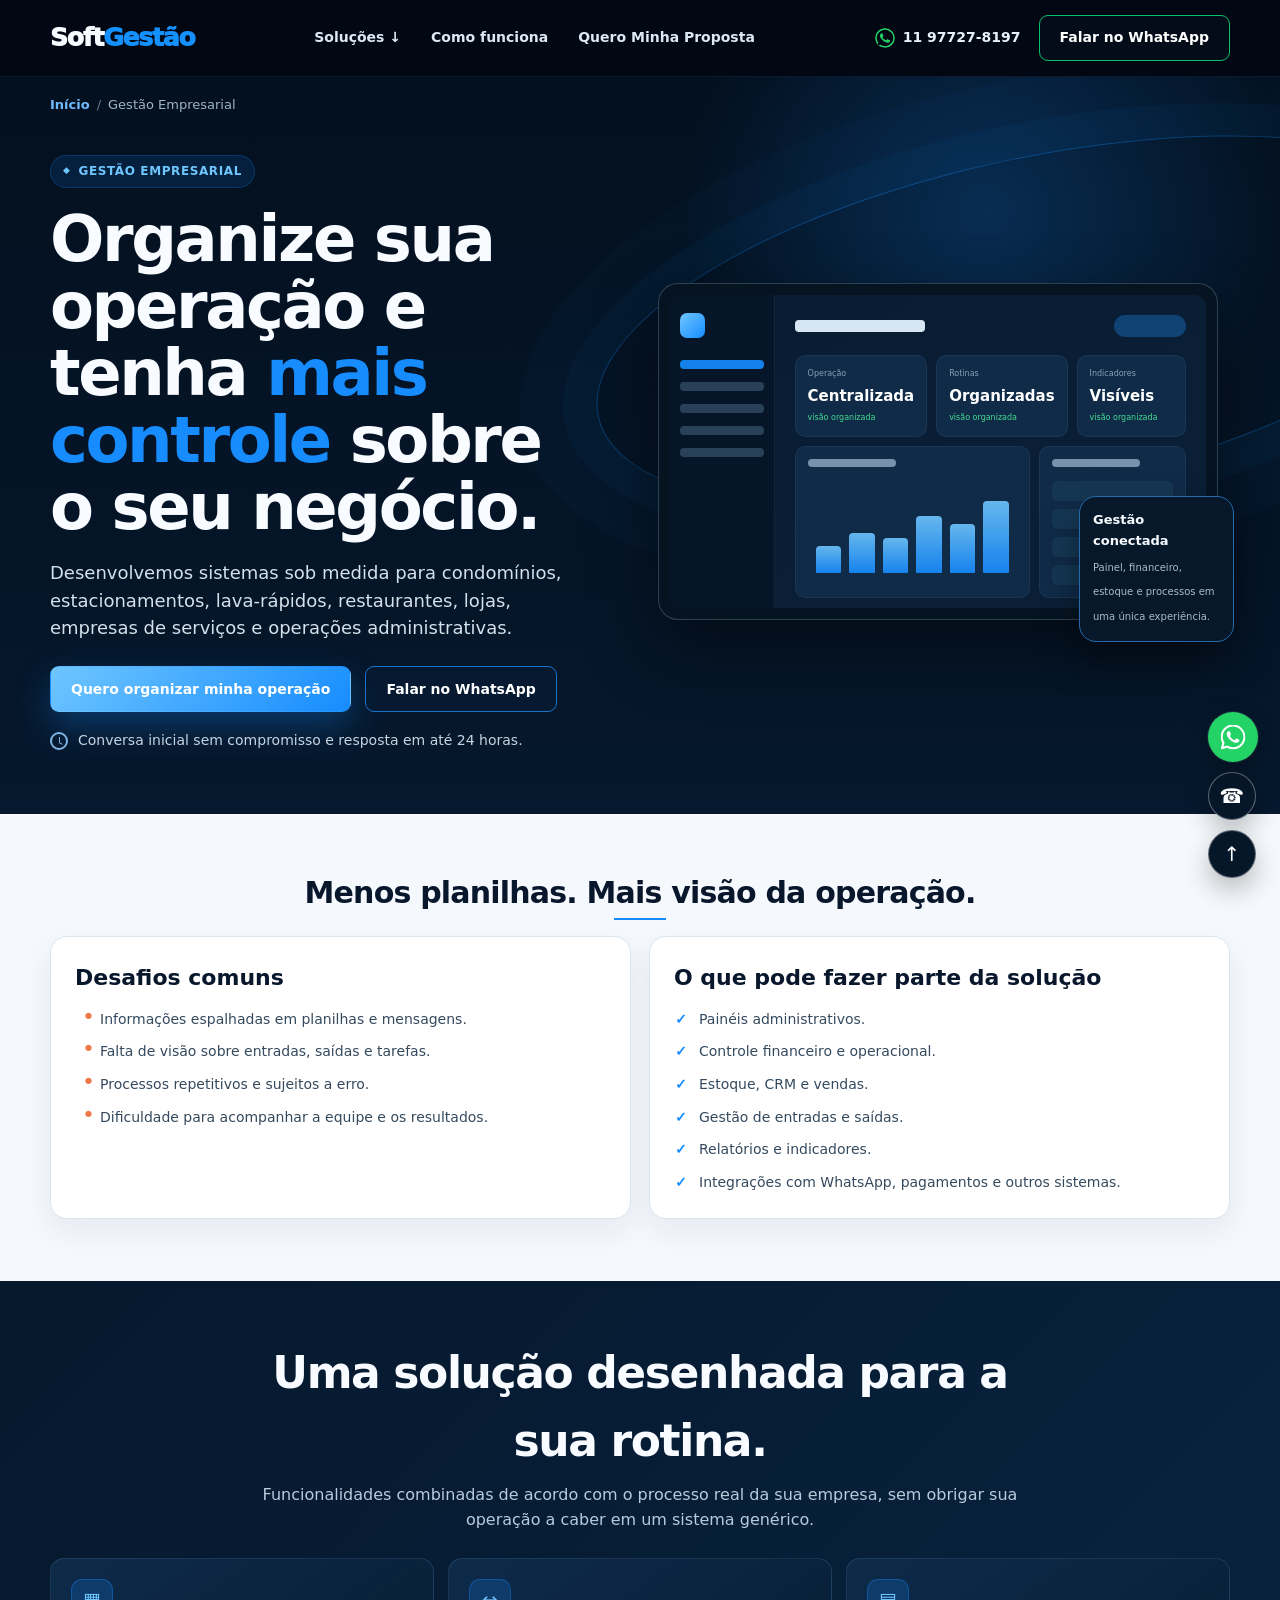
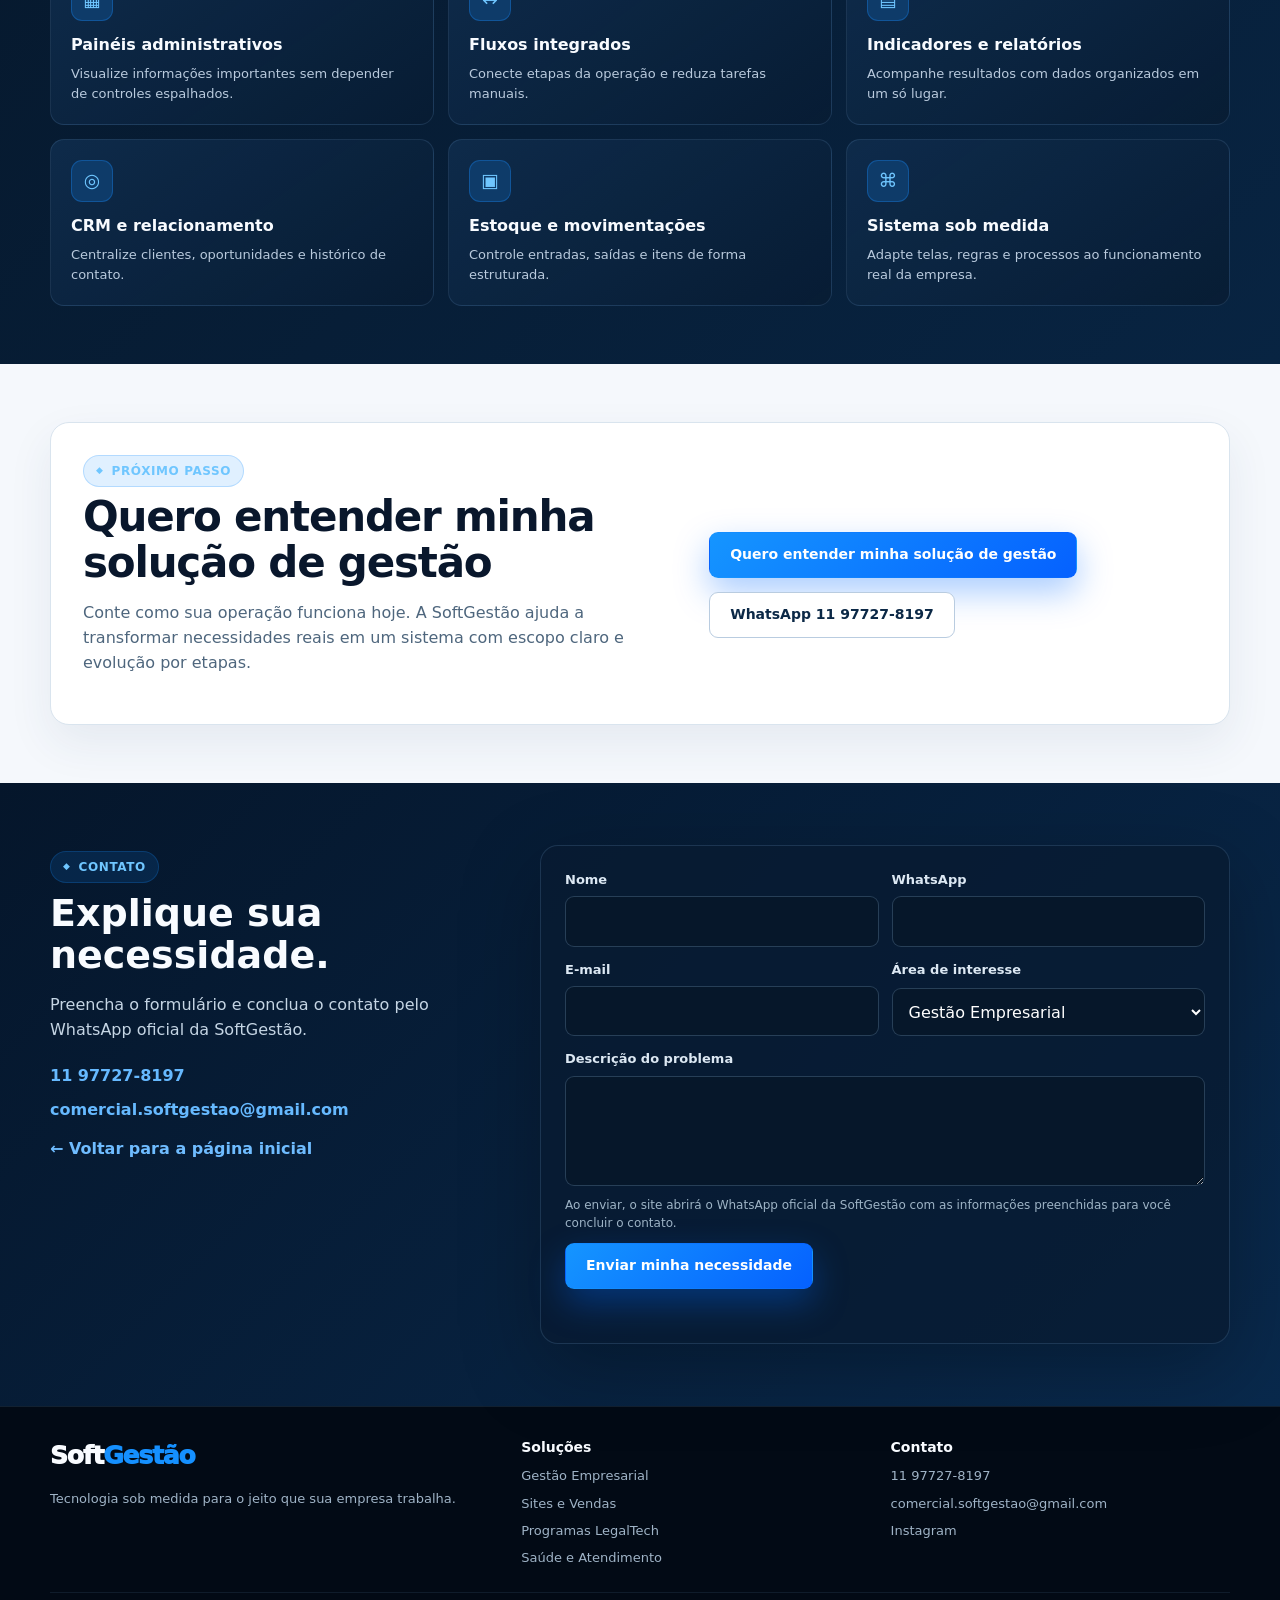
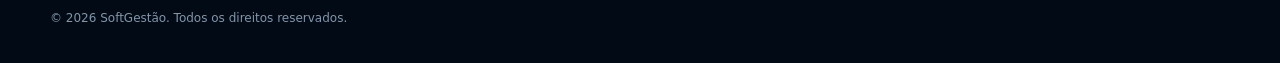
==== commit 38033d2a: "SEO: favicon, og:image, twitter card completo e remove paginas antigas orfas - Adiciona favicon.png/" ====
--- a/solucoes/gestao-empresarial/index.html
+++ b/solucoes/gestao-empresarial/index.html
@@ -1 +1 @@
-<!DOCTYPE html><html lang="pt-BR"><head><meta charset="UTF-8"><meta name="viewport" content="width=device-width, initial-scale=1.0"><title>Gestão Empresarial Sob Medida | SoftGestão</title><meta name="description" content="Sistemas sob medida para organizar a operação, o financeiro, o estoque, o CRM e os processos da sua empresa."><meta name="robots" content="index, follow, max-image-preview:large"><link rel="canonical" href="https://www.softgestao.com.br/solucoes/gestao-empresarial/"><meta name="theme-color" content="#061326"><meta property="og:locale" content="pt_BR"><meta property="og:type" content="website"><meta property="og:site_name" content="SoftGestão"><meta property="og:title" content="Gestão Empresarial Sob Medida | SoftGestão"><meta property="og:description" content="Sistemas sob medida para organizar a operação, o financeiro, o estoque, o CRM e os processos da sua empresa."><meta property="og:url" content="https://www.softgestao.com.br/solucoes/gestao-empresarial/"><meta name="twitter:card" content="summary"><script type="application/ld+json">{"@context":"https://schema.org","@graph":[{"@type":"Service","name":"Gestão Empresarial","provider":{"@type":"ProfessionalService","name":"SoftGestão","url":"https://www.softgestao.com.br/"},"areaServed":"BR","url":"https://www.softgestao.com.br/solucoes/gestao-empresarial/","description":"Sistemas sob medida para organizar a operação, o financeiro, o estoque, o CRM e os processos da sua empresa."},{"@type":"BreadcrumbList","itemListElement":[{"@type":"ListItem","position":1,"name":"Início","item":"https://www.softgestao.com.br/"},{"@type":"ListItem","position":2,"name":"Gestão Empresarial","item":"https://www.softgestao.com.br/solucoes/gestao-empresarial/"}]}]}</script><link rel="stylesheet" href="../../assets/styles.css"></head><body style="--theme:#168cff;--theme-soft:#6fc6ff;--theme-glow:rgba(22,140,255,.22)"><a class="skip-link" href="#conteudo">Pular para o conteúdo</a><header class="site-header"><div class="container nav"><a class="brand" href="../../" aria-label="SoftGestão - Página inicial">Soft<span>Gestão</span></a><nav class="nav-links" aria-label="Navegação principal"><a href="../../#solucoes">Soluções ↓</a><a href="../../#processo">Como funciona</a><a href="#contato">Quero Minha Proposta</a></nav><div class="nav-actions"><a class="phone-link" href="tel:+5511977278197"><span class="wa-dot" aria-hidden="true">✓</span>11 97727-8197</a><a class="btn btn-outline" href="https://wa.me/5511977278197?text=Ol%C3%A1%21%20Vim%20pelo%20site%20da%20SoftGest%C3%A3o%20e%20quero%20organizar%20melhor%20a%20gest%C3%A3o%20da%20minha%20empresa.%20Gostaria%20de%20entender%20qual%20sistema%20seria%20adequado%20para%20minha%20opera%C3%A7%C3%A3o." target="_blank" rel="noopener">Falar no WhatsApp</a></div><button class="menu-btn" type="button" aria-label="Abrir menu" aria-expanded="false" aria-controls="mobile-menu">☰</button></div><nav class="mobile-nav container" id="mobile-menu" aria-label="Navegação móvel"><a href="../../#solucoes">Soluções</a><a href="../../#processo">Como funciona</a><a href="#contato">Quero Minha Proposta</a><a href="https://wa.me/5511977278197?text=Ol%C3%A1%21%20Vim%20pelo%20site%20da%20SoftGest%C3%A3o%20e%20quero%20organizar%20melhor%20a%20gest%C3%A3o%20da%20minha%20empresa.%20Gostaria%20de%20entender%20qual%20sistema%20seria%20adequado%20para%20minha%20opera%C3%A7%C3%A3o." target="_blank" rel="noopener">WhatsApp 11 97727-8197</a></nav></header><main id="conteudo"><div class="solution-stage"><div class="container breadcrumbs" aria-label="Breadcrumb"><a href="../../">Início</a><span aria-hidden="true">/</span>Gestão Empresarial</div><section class="solution-hero"><div class="container solution-hero-grid"><div><span class="solution-kicker">Gestão Empresarial</span><h1>Organize sua operação e tenha <span>mais controle</span> sobre o seu negócio.</h1><p class="hero-copy">Desenvolvemos sistemas sob medida para condomínios, estacionamentos, lava-rápidos, restaurantes, lojas, empresas de serviços e operações administrativas.</p><div class="hero-actions"><a class="btn btn-primary" href="#contato">Quero organizar minha operação</a><a class="btn btn-ghost" href="https://wa.me/5511977278197?text=Ol%C3%A1%21%20Vim%20pelo%20site%20da%20SoftGest%C3%A3o%20e%20quero%20organizar%20melhor%20a%20gest%C3%A3o%20da%20minha%20empresa.%20Gostaria%20de%20entender%20qual%20sistema%20seria%20adequado%20para%20minha%20opera%C3%A7%C3%A3o." target="_blank" rel="noopener">Falar no WhatsApp</a></div><p class="hero-note"><span class="clock" aria-hidden="true"></span>Conversa inicial sem compromisso e resposta em até 24 horas.</p></div><div class="product-mock" aria-label="Interface demonstrativa de Gestão Empresarial"><div class="product-shell"><div class="product-screen" aria-hidden="true"><aside class="product-sidebar"><div class="product-mark"></div><div class="product-nav-item active"></div><div class="product-nav-item"></div><div class="product-nav-item"></div><div class="product-nav-item"></div><div class="product-nav-item"></div></aside><div class="product-main"><div class="product-head"><div class="product-title"></div><div class="product-pill"></div></div><div class="product-metrics"><div class="product-metric"><small>Operação</small><strong>Centralizada</strong><em>visão organizada</em></div><div class="product-metric"><small>Rotinas</small><strong>Organizadas</strong><em>visão organizada</em></div><div class="product-metric"><small>Indicadores</small><strong>Visíveis</strong><em>visão organizada</em></div></div><div class="product-panels"><div class="product-panel"><div class="product-panel-title"></div><div class="barset"><i></i><i></i><i></i><i></i><i></i><i></i></div></div><div class="product-panel"><div class="product-panel-title"></div><div class="mini-list"><i></i><i></i><i></i><i></i></div></div></div></div></div></div><div class="product-badge"><strong>Gestão conectada</strong><span>Painel, financeiro, estoque e processos em uma única experiência.</span></div></div></div></section></div><section class="light-section"><div class="container reveal"><h2 class="section-title">Menos planilhas. Mais visão da operação.</h2><div class="split-cards"><article class="problem-card"><h2>Desafios comuns</h2><ul class="list-clean"><li>Informações espalhadas em planilhas e mensagens.</li><li>Falta de visão sobre entradas, saídas e tarefas.</li><li>Processos repetitivos e sujeitos a erro.</li><li>Dificuldade para acompanhar a equipe e os resultados.</li></ul></article><article class="solution-card"><h2>O que pode fazer parte da solução</h2><ul class="list-clean"><li>Painéis administrativos.</li><li>Controle financeiro e operacional.</li><li>Estoque, CRM e vendas.</li><li>Gestão de entradas e saídas.</li><li>Relatórios e indicadores.</li><li>Integrações com WhatsApp, pagamentos e outros sistemas.</li></ul></article></div></div></section><section class="feature-band"><div class="container reveal"><div class="feature-head"><h2>Uma solução desenhada para a sua rotina.</h2><p>Funcionalidades combinadas de acordo com o processo real da sua empresa, sem obrigar sua operação a caber em um sistema genérico.</p></div><div class="feature-grid"><article class="feature-card"><div class="feature-icon" aria-hidden="true">▦</div><h3>Painéis administrativos</h3><p>Visualize informações importantes sem depender de controles espalhados.</p></article><article class="feature-card"><div class="feature-icon" aria-hidden="true">↔</div><h3>Fluxos integrados</h3><p>Conecte etapas da operação e reduza tarefas manuais.</p></article><article class="feature-card"><div class="feature-icon" aria-hidden="true">▤</div><h3>Indicadores e relatórios</h3><p>Acompanhe resultados com dados organizados em um só lugar.</p></article><article class="feature-card"><div class="feature-icon" aria-hidden="true">◎</div><h3>CRM e relacionamento</h3><p>Centralize clientes, oportunidades e histórico de contato.</p></article><article class="feature-card"><div class="feature-icon" aria-hidden="true">▣</div><h3>Estoque e movimentações</h3><p>Controle entradas, saídas e itens de forma estruturada.</p></article><article class="feature-card"><div class="feature-icon" aria-hidden="true">⌘</div><h3>Sistema sob medida</h3><p>Adapte telas, regras e processos ao funcionamento real da empresa.</p></article></div></div></section><section class="solution-cta"><div class="container reveal"><div class="solution-cta-panel"><div><span class="solution-kicker">Próximo passo</span><h2>Quero entender minha solução de gestão</h2><p>Conte como sua operação funciona hoje. A SoftGestão ajuda a transformar necessidades reais em um sistema com escopo claro e evolução por etapas.</p></div><div class="hero-actions"><a class="btn btn-primary" href="#contato">Quero entender minha solução de gestão</a><a class="btn btn-ghost" href="https://wa.me/5511977278197?text=Ol%C3%A1%21%20Vim%20pelo%20site%20da%20SoftGest%C3%A3o%20e%20quero%20organizar%20melhor%20a%20gest%C3%A3o%20da%20minha%20empresa.%20Gostaria%20de%20entender%20qual%20sistema%20seria%20adequado%20para%20minha%20opera%C3%A7%C3%A3o." target="_blank" rel="noopener">WhatsApp 11 97727-8197</a></div></div></div></section><section id="contato" class="solution-contact"><div class="container contact-grid reveal"><div class="contact-card-copy"><span class="solution-kicker">Contato</span><h2>Explique sua necessidade.</h2><p>Preencha o formulário e conclua o contato pelo WhatsApp oficial da SoftGestão.</p><div class="contact-links"><a href="tel:+5511977278197">11 97727-8197</a><a href="mailto:comercial.softgestao@gmail.com">comercial.softgestao@gmail.com</a></div><a class="backlink" href="../../">← Voltar para a página inicial</a></div><form class="form-card contact-form" novalidate data-base-message="Olá! Vim pelo site da SoftGestão e quero organizar melhor a gestão da minha empresa. Gostaria de entender qual sistema seria adequado para minha operação."><div class="form-grid"><div class="field"><label for="gestao-empresarial-nome">Nome</label><input id="gestao-empresarial-nome" name="nome" autocomplete="name" required></div><div class="field"><label for="gestao-empresarial-whatsapp">WhatsApp</label><input id="gestao-empresarial-whatsapp" name="whatsapp" type="tel" autocomplete="tel" inputmode="tel" required></div><div class="field"><label for="gestao-empresarial-email">E-mail</label><input id="gestao-empresarial-email" name="email" type="email" autocomplete="email" required></div><div class="field"><label for="gestao-empresarial-area">Área de interesse</label><select id="gestao-empresarial-area" name="area" required><option value="Gestão Empresarial" selected>Gestão Empresarial</option><option value="Sites e Vendas">Sites e Vendas</option><option value="Programas LegalTech">Programas LegalTech</option><option value="Saúde e Atendimento">Saúde e Atendimento</option><option value="Outro projeto">Outro projeto</option></select></div><div class="field full"><label for="gestao-empresarial-problema">Descrição do problema</label><textarea id="gestao-empresarial-problema" name="problema" required></textarea></div></div><p class="form-note">Ao enviar, o site abrirá o WhatsApp oficial da SoftGestão com as informações preenchidas para você concluir o contato.</p><button class="btn btn-primary" type="submit">Enviar minha necessidade</button><div class="form-status" role="status" aria-live="polite"></div></form></div></section></main><footer><div class="container"><div class="footer-grid"><div><div class="brand">Soft<span>Gestão</span></div><p>Tecnologia sob medida para o jeito que sua empresa trabalha.</p></div><div><div class="footer-title">Soluções</div><div class="footer-links"><a href="../gestao-empresarial/">Gestão Empresarial</a><a href="../sites-e-vendas/">Sites e Vendas</a><a href="../legaltech/">Programas LegalTech</a><a href="../saude-e-atendimento/">Saúde e Atendimento</a></div></div><div><div class="footer-title">Contato</div><div class="footer-links"><a href="tel:+5511977278197">11 97727-8197</a><a href="mailto:comercial.softgestao@gmail.com">comercial.softgestao@gmail.com</a><a href="https://www.instagram.com/soft.gestao.desenvolvimento" target="_blank" rel="noopener">Instagram</a></div></div></div><div class="copyright">© <span data-year></span> SoftGestão. Todos os direitos reservados.</div></div></footer><div class="floating inner-floating" aria-label="Atalhos de contato"><a class="float-btn wa" href="https://wa.me/5511977278197?text=Ol%C3%A1%21%20Vim%20pelo%20site%20da%20SoftGest%C3%A3o%20e%20quero%20organizar%20melhor%20a%20gest%C3%A3o%20da%20minha%20empresa.%20Gostaria%20de%20entender%20qual%20sistema%20seria%20adequado%20para%20minha%20opera%C3%A7%C3%A3o." target="_blank" rel="noopener" aria-label="Falar com a SoftGestão pelo WhatsApp">◉</a><a class="float-btn" href="tel:+5511977278197" aria-label="Ligar para a SoftGestão">☎</a><a class="float-btn" href="#" aria-label="Voltar ao topo">↑</a></div><script src="../../assets/site.js" defer></script></body></html>+<!DOCTYPE html><html lang="pt-BR"><head><meta charset="UTF-8"><meta name="viewport" content="width=device-width, initial-scale=1.0"><title>Gestão Empresarial Sob Medida | SoftGestão</title><meta name="description" content="Sistemas sob medida para organizar a operação, o financeiro, o estoque, o CRM e os processos da sua empresa."><meta name="robots" content="index, follow, max-image-preview:large"><link rel="canonical" href="https://www.softgestao.com.br/solucoes/gestao-empresarial/"><link rel="icon" type="image/png" href="../../favicon.png"><link rel="icon" type="image/x-icon" href="../../favicon.ico"><meta name="theme-color" content="#061326"><meta property="og:locale" content="pt_BR"><meta property="og:type" content="website"><meta property="og:site_name" content="SoftGestão"><meta property="og:title" content="Gestão Empresarial Sob Medida | SoftGestão"><meta property="og:description" content="Sistemas sob medida para organizar a operação, o financeiro, o estoque, o CRM e os processos da sua empresa."><meta property="og:url" content="https://www.softgestao.com.br/solucoes/gestao-empresarial/"><meta property="og:image" content="https://www.softgestao.com.br/assets/og-image.png"><meta name="twitter:card" content="summary_large_image"><meta name="twitter:title" content="Gestão Empresarial Sob Medida | SoftGestão"><meta name="twitter:description" content="Sistemas sob medida para organizar a operação, o financeiro, o estoque, o CRM e os processos da sua empresa."><meta name="twitter:image" content="https://www.softgestao.com.br/assets/og-image.png"><script type="application/ld+json">{"@context":"https://schema.org","@graph":[{"@type":"Service","name":"Gestão Empresarial","provider":{"@type":"ProfessionalService","name":"SoftGestão","url":"https://www.softgestao.com.br/"},"areaServed":"BR","url":"https://www.softgestao.com.br/solucoes/gestao-empresarial/","description":"Sistemas sob medida para organizar a operação, o financeiro, o estoque, o CRM e os processos da sua empresa."},{"@type":"BreadcrumbList","itemListElement":[{"@type":"ListItem","position":1,"name":"Início","item":"https://www.softgestao.com.br/"},{"@type":"ListItem","position":2,"name":"Gestão Empresarial","item":"https://www.softgestao.com.br/solucoes/gestao-empresarial/"}]}]}</script><link rel="stylesheet" href="../../assets/styles.css"></head><body style="--theme:#168cff;--theme-soft:#6fc6ff;--theme-glow:rgba(22,140,255,.22)"><a class="skip-link" href="#conteudo">Pular para o conteúdo</a><header class="site-header"><div class="container nav"><a class="brand" href="../../" aria-label="SoftGestão - Página inicial">Soft<span>Gestão</span></a><nav class="nav-links" aria-label="Navegação principal"><a href="../../#solucoes">Soluções ↓</a><a href="../../#processo">Como funciona</a><a href="#contato">Quero Minha Proposta</a></nav><div class="nav-actions"><a class="phone-link" href="tel:+5511977278197"><span class="wa-dot" aria-hidden="true">✓</span>11 97727-8197</a><a class="btn btn-outline" href="https://wa.me/5511977278197?text=Ol%C3%A1%21%20Vim%20pelo%20site%20da%20SoftGest%C3%A3o%20e%20quero%20organizar%20melhor%20a%20gest%C3%A3o%20da%20minha%20empresa.%20Gostaria%20de%20entender%20qual%20sistema%20seria%20adequado%20para%20minha%20opera%C3%A7%C3%A3o." target="_blank" rel="noopener">Falar no WhatsApp</a></div><button class="menu-btn" type="button" aria-label="Abrir menu" aria-expanded="false" aria-controls="mobile-menu">☰</button></div><nav class="mobile-nav container" id="mobile-menu" aria-label="Navegação móvel"><a href="../../#solucoes">Soluções</a><a href="../../#processo">Como funciona</a><a href="#contato">Quero Minha Proposta</a><a href="https://wa.me/5511977278197?text=Ol%C3%A1%21%20Vim%20pelo%20site%20da%20SoftGest%C3%A3o%20e%20quero%20organizar%20melhor%20a%20gest%C3%A3o%20da%20minha%20empresa.%20Gostaria%20de%20entender%20qual%20sistema%20seria%20adequado%20para%20minha%20opera%C3%A7%C3%A3o." target="_blank" rel="noopener">WhatsApp 11 97727-8197</a></nav></header><main id="conteudo"><div class="solution-stage"><div class="container breadcrumbs" aria-label="Breadcrumb"><a href="../../">Início</a><span aria-hidden="true">/</span>Gestão Empresarial</div><section class="solution-hero"><div class="container solution-hero-grid"><div><span class="solution-kicker">Gestão Empresarial</span><h1>Organize sua operação e tenha <span>mais controle</span> sobre o seu negócio.</h1><p class="hero-copy">Desenvolvemos sistemas sob medida para condomínios, estacionamentos, lava-rápidos, restaurantes, lojas, empresas de serviços e operações administrativas.</p><div class="hero-actions"><a class="btn btn-primary" href="#contato">Quero organizar minha operação</a><a class="btn btn-ghost" href="https://wa.me/5511977278197?text=Ol%C3%A1%21%20Vim%20pelo%20site%20da%20SoftGest%C3%A3o%20e%20quero%20organizar%20melhor%20a%20gest%C3%A3o%20da%20minha%20empresa.%20Gostaria%20de%20entender%20qual%20sistema%20seria%20adequado%20para%20minha%20opera%C3%A7%C3%A3o." target="_blank" rel="noopener">Falar no WhatsApp</a></div><p class="hero-note"><span class="clock" aria-hidden="true"></span>Conversa inicial sem compromisso e resposta em até 24 horas.</p></div><div class="product-mock" aria-label="Interface demonstrativa de Gestão Empresarial"><div class="product-shell"><div class="product-screen" aria-hidden="true"><aside class="product-sidebar"><div class="product-mark"></div><div class="product-nav-item active"></div><div class="product-nav-item"></div><div class="product-nav-item"></div><div class="product-nav-item"></div><div class="product-nav-item"></div></aside><div class="product-main"><div class="product-head"><div class="product-title"></div><div class="product-pill"></div></div><div class="product-metrics"><div class="product-metric"><small>Operação</small><strong>Centralizada</strong><em>visão organizada</em></div><div class="product-metric"><small>Rotinas</small><strong>Organizadas</strong><em>visão organizada</em></div><div class="product-metric"><small>Indicadores</small><strong>Visíveis</strong><em>visão organizada</em></div></div><div class="product-panels"><div class="product-panel"><div class="product-panel-title"></div><div class="barset"><i></i><i></i><i></i><i></i><i></i><i></i></div></div><div class="product-panel"><div class="product-panel-title"></div><div class="mini-list"><i></i><i></i><i></i><i></i></div></div></div></div></div></div><div class="product-badge"><strong>Gestão conectada</strong><span>Painel, financeiro, estoque e processos em uma única experiência.</span></div></div></div></section></div><section class="light-section"><div class="container reveal"><h2 class="section-title">Menos planilhas. Mais visão da operação.</h2><div class="split-cards"><article class="problem-card"><h2>Desafios comuns</h2><ul class="list-clean"><li>Informações espalhadas em planilhas e mensagens.</li><li>Falta de visão sobre entradas, saídas e tarefas.</li><li>Processos repetitivos e sujeitos a erro.</li><li>Dificuldade para acompanhar a equipe e os resultados.</li></ul></article><article class="solution-card"><h2>O que pode fazer parte da solução</h2><ul class="list-clean"><li>Painéis administrativos.</li><li>Controle financeiro e operacional.</li><li>Estoque, CRM e vendas.</li><li>Gestão de entradas e saídas.</li><li>Relatórios e indicadores.</li><li>Integrações com WhatsApp, pagamentos e outros sistemas.</li></ul></article></div></div></section><section class="feature-band"><div class="container reveal"><div class="feature-head"><h2>Uma solução desenhada para a sua rotina.</h2><p>Funcionalidades combinadas de acordo com o processo real da sua empresa, sem obrigar sua operação a caber em um sistema genérico.</p></div><div class="feature-grid"><article class="feature-card"><div class="feature-icon" aria-hidden="true">▦</div><h3>Painéis administrativos</h3><p>Visualize informações importantes sem depender de controles espalhados.</p></article><article class="feature-card"><div class="feature-icon" aria-hidden="true">↔</div><h3>Fluxos integrados</h3><p>Conecte etapas da operação e reduza tarefas manuais.</p></article><article class="feature-card"><div class="feature-icon" aria-hidden="true">▤</div><h3>Indicadores e relatórios</h3><p>Acompanhe resultados com dados organizados em um só lugar.</p></article><article class="feature-card"><div class="feature-icon" aria-hidden="true">◎</div><h3>CRM e relacionamento</h3><p>Centralize clientes, oportunidades e histórico de contato.</p></article><article class="feature-card"><div class="feature-icon" aria-hidden="true">▣</div><h3>Estoque e movimentações</h3><p>Controle entradas, saídas e itens de forma estruturada.</p></article><article class="feature-card"><div class="feature-icon" aria-hidden="true">⌘</div><h3>Sistema sob medida</h3><p>Adapte telas, regras e processos ao funcionamento real da empresa.</p></article></div></div></section><section class="solution-cta"><div class="container reveal"><div class="solution-cta-panel"><div><span class="solution-kicker">Próximo passo</span><h2>Quero entender minha solução de gestão</h2><p>Conte como sua operação funciona hoje. A SoftGestão ajuda a transformar necessidades reais em um sistema com escopo claro e evolução por etapas.</p></div><div class="hero-actions"><a class="btn btn-primary" href="#contato">Quero entender minha solução de gestão</a><a class="btn btn-ghost" href="https://wa.me/5511977278197?text=Ol%C3%A1%21%20Vim%20pelo%20site%20da%20SoftGest%C3%A3o%20e%20quero%20organizar%20melhor%20a%20gest%C3%A3o%20da%20minha%20empresa.%20Gostaria%20de%20entender%20qual%20sistema%20seria%20adequado%20para%20minha%20opera%C3%A7%C3%A3o." target="_blank" rel="noopener">WhatsApp 11 97727-8197</a></div></div></div></section><section id="contato" class="solution-contact"><div class="container contact-grid reveal"><div class="contact-card-copy"><span class="solution-kicker">Contato</span><h2>Explique sua necessidade.</h2><p>Preencha o formulário e conclua o contato pelo WhatsApp oficial da SoftGestão.</p><div class="contact-links"><a href="tel:+5511977278197">11 97727-8197</a><a href="mailto:comercial.softgestao@gmail.com">comercial.softgestao@gmail.com</a></div><a class="backlink" href="../../">← Voltar para a página inicial</a></div><form class="form-card contact-form" novalidate data-base-message="Olá! Vim pelo site da SoftGestão e quero organizar melhor a gestão da minha empresa. Gostaria de entender qual sistema seria adequado para minha operação."><div class="form-grid"><div class="field"><label for="gestao-empresarial-nome">Nome</label><input id="gestao-empresarial-nome" name="nome" autocomplete="name" required></div><div class="field"><label for="gestao-empresarial-whatsapp">WhatsApp</label><input id="gestao-empresarial-whatsapp" name="whatsapp" type="tel" autocomplete="tel" inputmode="tel" required></div><div class="field"><label for="gestao-empresarial-email">E-mail</label><input id="gestao-empresarial-email" name="email" type="email" autocomplete="email" required></div><div class="field"><label for="gestao-empresarial-area">Área de interesse</label><select id="gestao-empresarial-area" name="area" required><option value="Gestão Empresarial" selected>Gestão Empresarial</option><option value="Sites e Vendas">Sites e Vendas</option><option value="Programas LegalTech">Programas LegalTech</option><option value="Saúde e Atendimento">Saúde e Atendimento</option><option value="Outro projeto">Outro projeto</option></select></div><div class="field full"><label for="gestao-empresarial-problema">Descrição do problema</label><textarea id="gestao-empresarial-problema" name="problema" required></textarea></div></div><p class="form-note">Ao enviar, o site abrirá o WhatsApp oficial da SoftGestão com as informações preenchidas para você concluir o contato.</p><button class="btn btn-primary" type="submit">Enviar minha necessidade</button><div class="form-status" role="status" aria-live="polite"></div></form></div></section></main><footer><div class="container"><div class="footer-grid"><div><div class="brand">Soft<span>Gestão</span></div><p>Tecnologia sob medida para o jeito que sua empresa trabalha.</p></div><div><div class="footer-title">Soluções</div><div class="footer-links"><a href="../gestao-empresarial/">Gestão Empresarial</a><a href="../sites-e-vendas/">Sites e Vendas</a><a href="../legaltech/">Programas LegalTech</a><a href="../saude-e-atendimento/">Saúde e Atendimento</a></div></div><div><div class="footer-title">Contato</div><div class="footer-links"><a href="tel:+5511977278197">11 97727-8197</a><a href="mailto:comercial.softgestao@gmail.com">comercial.softgestao@gmail.com</a><a href="https://www.instagram.com/soft.gestao.desenvolvimento" target="_blank" rel="noopener">Instagram</a></div></div></div><div class="copyright">© <span data-year></span> SoftGestão. Todos os direitos reservados.</div></div></footer><div class="floating inner-floating" aria-label="Atalhos de contato"><a class="float-btn wa" href="https://wa.me/5511977278197?text=Ol%C3%A1%21%20Vim%20pelo%20site%20da%20SoftGest%C3%A3o%20e%20quero%20organizar%20melhor%20a%20gest%C3%A3o%20da%20minha%20empresa.%20Gostaria%20de%20entender%20qual%20sistema%20seria%20adequado%20para%20minha%20opera%C3%A7%C3%A3o." target="_blank" rel="noopener" aria-label="Falar com a SoftGestão pelo WhatsApp">◉</a><a class="float-btn" href="tel:+5511977278197" aria-label="Ligar para a SoftGestão">☎</a><a class="float-btn" href="#" aria-label="Voltar ao topo">↑</a></div><script src="../../assets/site.js" defer></script></body></html>
--- a/assets/styles.css
+++ b/assets/styles.css
@@ -2,3 +2,4 @@
 @import url("dashboard.css");
 @import url("sections.css");
 @import url("solutions.css");
+@import url("whatsapp-fix.css");
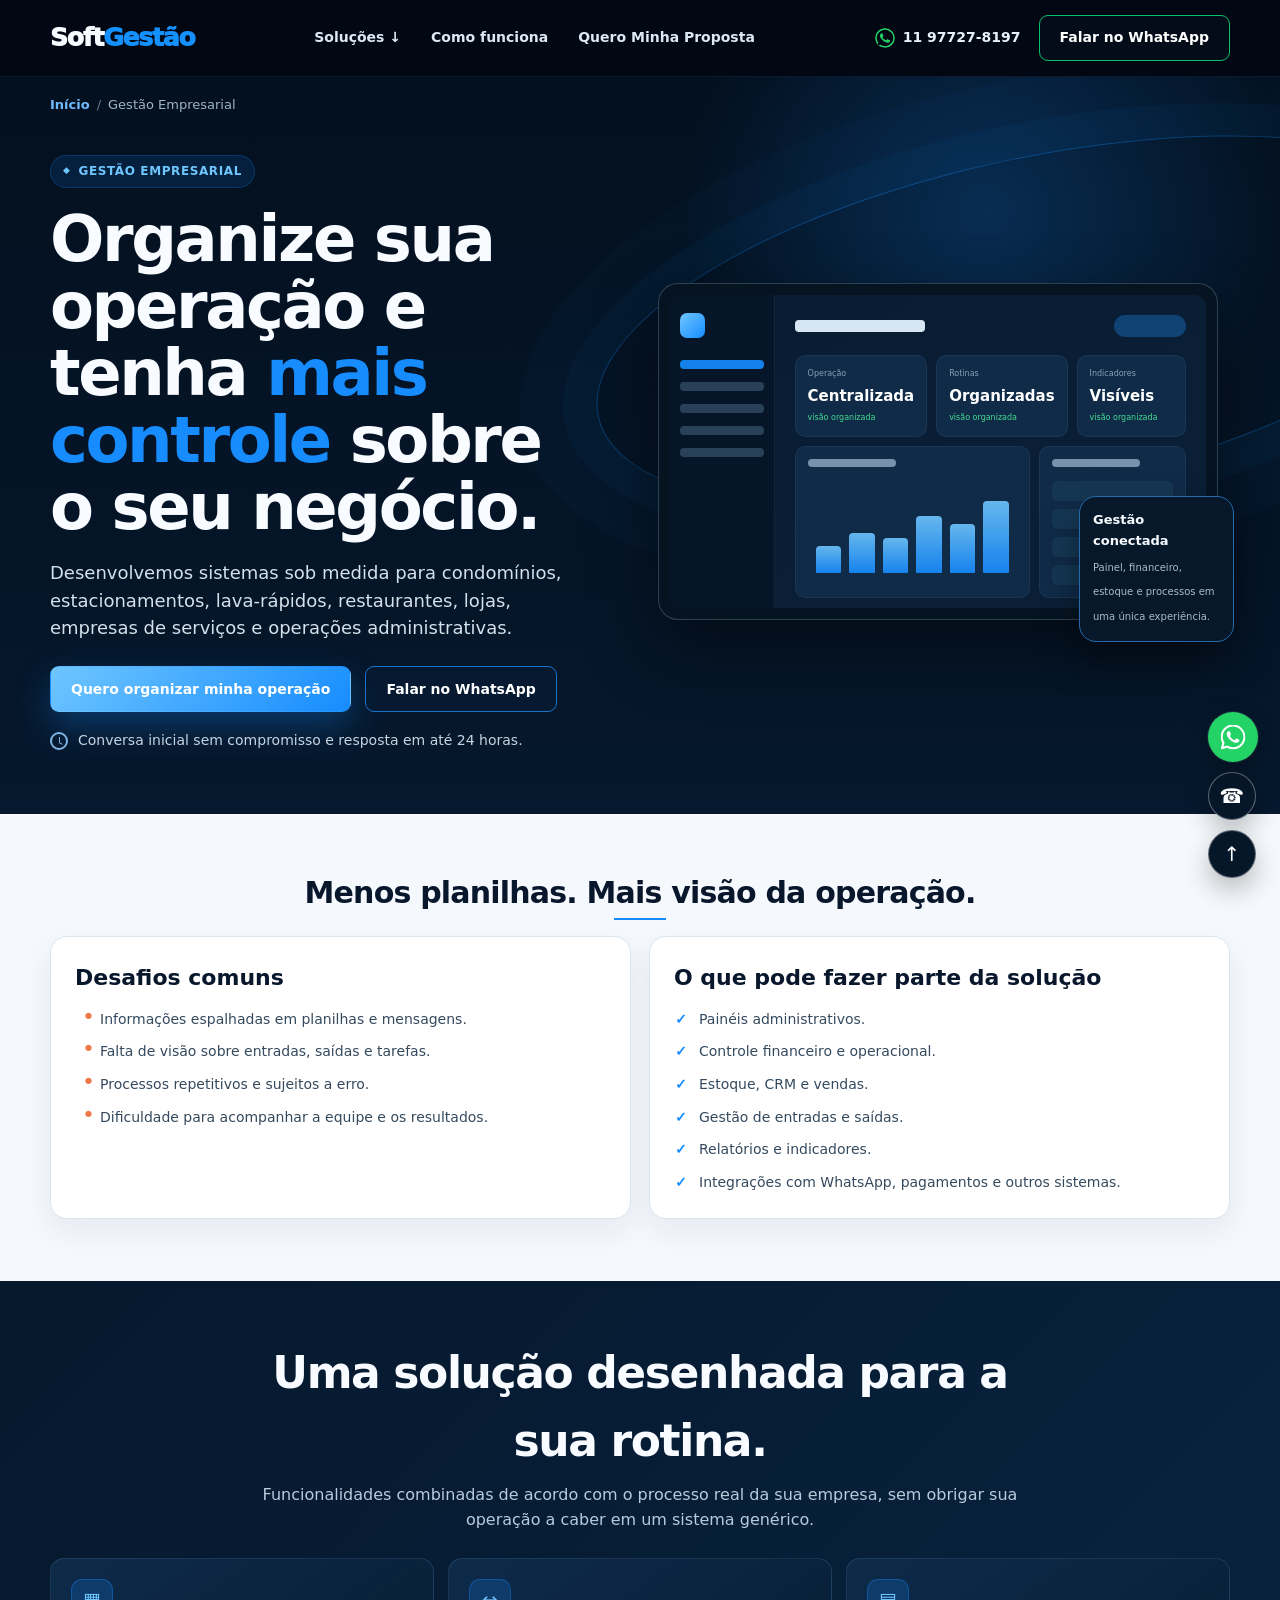
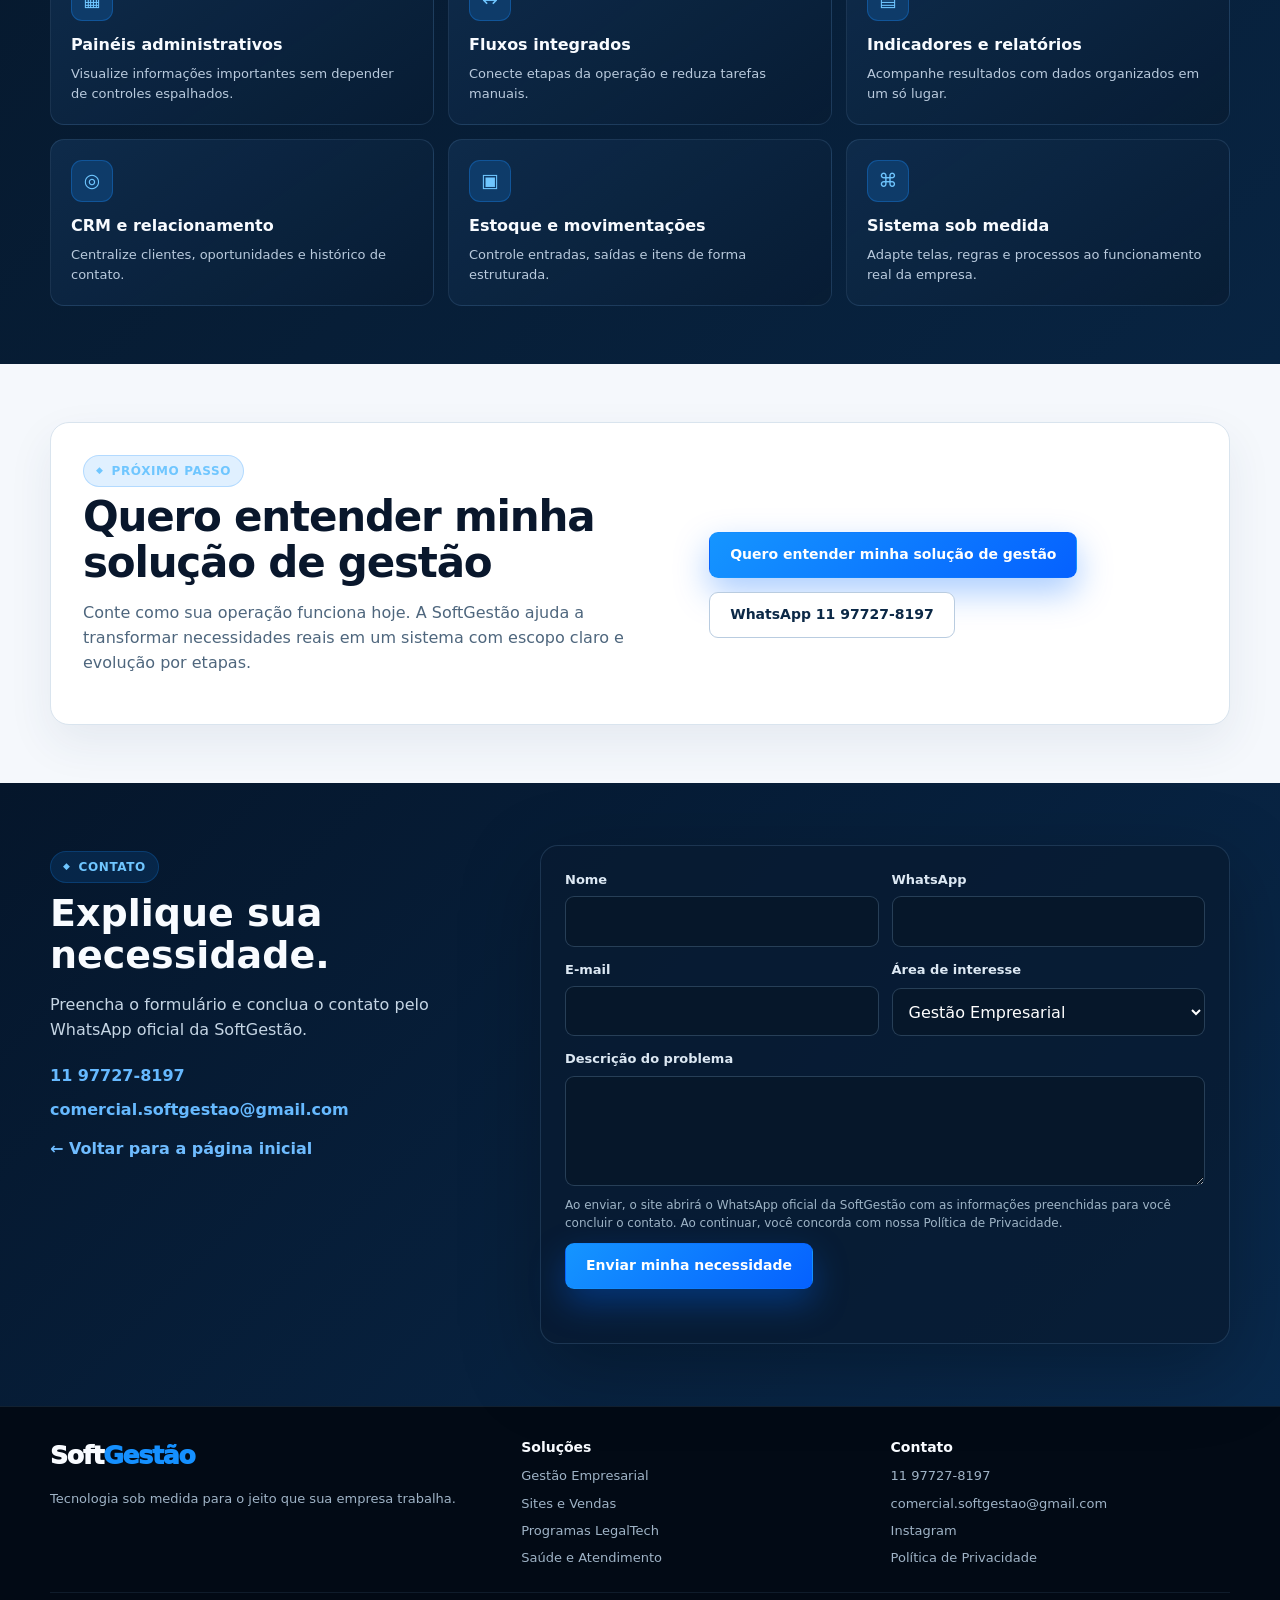
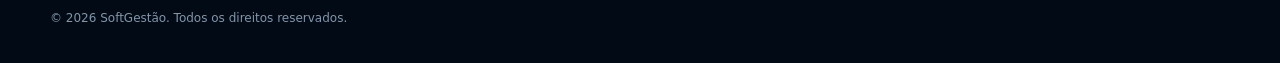
==== commit eac2a1a1: "Adiciona pagina de Politica de Privacidade (LGPD) Cobre os dados coletados pelo formulario de contat" ====
--- a/solucoes/gestao-empresarial/index.html
+++ b/solucoes/gestao-empresarial/index.html
@@ -1 +1 @@
-<!DOCTYPE html><html lang="pt-BR"><head><meta charset="UTF-8"><meta name="viewport" content="width=device-width, initial-scale=1.0"><title>Gestão Empresarial Sob Medida | SoftGestão</title><meta name="description" content="Sistemas sob medida para organizar a operação, o financeiro, o estoque, o CRM e os processos da sua empresa."><meta name="robots" content="index, follow, max-image-preview:large"><link rel="canonical" href="https://www.softgestao.com.br/solucoes/gestao-empresarial/"><link rel="icon" type="image/png" href="../../favicon.png"><link rel="icon" type="image/x-icon" href="../../favicon.ico"><meta name="theme-color" content="#061326"><meta property="og:locale" content="pt_BR"><meta property="og:type" content="website"><meta property="og:site_name" content="SoftGestão"><meta property="og:title" content="Gestão Empresarial Sob Medida | SoftGestão"><meta property="og:description" content="Sistemas sob medida para organizar a operação, o financeiro, o estoque, o CRM e os processos da sua empresa."><meta property="og:url" content="https://www.softgestao.com.br/solucoes/gestao-empresarial/"><meta property="og:image" content="https://www.softgestao.com.br/assets/og-image.png"><meta name="twitter:card" content="summary_large_image"><meta name="twitter:title" content="Gestão Empresarial Sob Medida | SoftGestão"><meta name="twitter:description" content="Sistemas sob medida para organizar a operação, o financeiro, o estoque, o CRM e os processos da sua empresa."><meta name="twitter:image" content="https://www.softgestao.com.br/assets/og-image.png"><script type="application/ld+json">{"@context":"https://schema.org","@graph":[{"@type":"Service","name":"Gestão Empresarial","provider":{"@type":"ProfessionalService","name":"SoftGestão","url":"https://www.softgestao.com.br/"},"areaServed":"BR","url":"https://www.softgestao.com.br/solucoes/gestao-empresarial/","description":"Sistemas sob medida para organizar a operação, o financeiro, o estoque, o CRM e os processos da sua empresa."},{"@type":"BreadcrumbList","itemListElement":[{"@type":"ListItem","position":1,"name":"Início","item":"https://www.softgestao.com.br/"},{"@type":"ListItem","position":2,"name":"Gestão Empresarial","item":"https://www.softgestao.com.br/solucoes/gestao-empresarial/"}]}]}</script><link rel="stylesheet" href="../../assets/styles.css"></head><body style="--theme:#168cff;--theme-soft:#6fc6ff;--theme-glow:rgba(22,140,255,.22)"><a class="skip-link" href="#conteudo">Pular para o conteúdo</a><header class="site-header"><div class="container nav"><a class="brand" href="../../" aria-label="SoftGestão - Página inicial">Soft<span>Gestão</span></a><nav class="nav-links" aria-label="Navegação principal"><a href="../../#solucoes">Soluções ↓</a><a href="../../#processo">Como funciona</a><a href="#contato">Quero Minha Proposta</a></nav><div class="nav-actions"><a class="phone-link" href="tel:+5511977278197"><span class="wa-dot" aria-hidden="true">✓</span>11 97727-8197</a><a class="btn btn-outline" href="https://wa.me/5511977278197?text=Ol%C3%A1%21%20Vim%20pelo%20site%20da%20SoftGest%C3%A3o%20e%20quero%20organizar%20melhor%20a%20gest%C3%A3o%20da%20minha%20empresa.%20Gostaria%20de%20entender%20qual%20sistema%20seria%20adequado%20para%20minha%20opera%C3%A7%C3%A3o." target="_blank" rel="noopener">Falar no WhatsApp</a></div><button class="menu-btn" type="button" aria-label="Abrir menu" aria-expanded="false" aria-controls="mobile-menu">☰</button></div><nav class="mobile-nav container" id="mobile-menu" aria-label="Navegação móvel"><a href="../../#solucoes">Soluções</a><a href="../../#processo">Como funciona</a><a href="#contato">Quero Minha Proposta</a><a href="https://wa.me/5511977278197?text=Ol%C3%A1%21%20Vim%20pelo%20site%20da%20SoftGest%C3%A3o%20e%20quero%20organizar%20melhor%20a%20gest%C3%A3o%20da%20minha%20empresa.%20Gostaria%20de%20entender%20qual%20sistema%20seria%20adequado%20para%20minha%20opera%C3%A7%C3%A3o." target="_blank" rel="noopener">WhatsApp 11 97727-8197</a></nav></header><main id="conteudo"><div class="solution-stage"><div class="container breadcrumbs" aria-label="Breadcrumb"><a href="../../">Início</a><span aria-hidden="true">/</span>Gestão Empresarial</div><section class="solution-hero"><div class="container solution-hero-grid"><div><span class="solution-kicker">Gestão Empresarial</span><h1>Organize sua operação e tenha <span>mais controle</span> sobre o seu negócio.</h1><p class="hero-copy">Desenvolvemos sistemas sob medida para condomínios, estacionamentos, lava-rápidos, restaurantes, lojas, empresas de serviços e operações administrativas.</p><div class="hero-actions"><a class="btn btn-primary" href="#contato">Quero organizar minha operação</a><a class="btn btn-ghost" href="https://wa.me/5511977278197?text=Ol%C3%A1%21%20Vim%20pelo%20site%20da%20SoftGest%C3%A3o%20e%20quero%20organizar%20melhor%20a%20gest%C3%A3o%20da%20minha%20empresa.%20Gostaria%20de%20entender%20qual%20sistema%20seria%20adequado%20para%20minha%20opera%C3%A7%C3%A3o." target="_blank" rel="noopener">Falar no WhatsApp</a></div><p class="hero-note"><span class="clock" aria-hidden="true"></span>Conversa inicial sem compromisso e resposta em até 24 horas.</p></div><div class="product-mock" aria-label="Interface demonstrativa de Gestão Empresarial"><div class="product-shell"><div class="product-screen" aria-hidden="true"><aside class="product-sidebar"><div class="product-mark"></div><div class="product-nav-item active"></div><div class="product-nav-item"></div><div class="product-nav-item"></div><div class="product-nav-item"></div><div class="product-nav-item"></div></aside><div class="product-main"><div class="product-head"><div class="product-title"></div><div class="product-pill"></div></div><div class="product-metrics"><div class="product-metric"><small>Operação</small><strong>Centralizada</strong><em>visão organizada</em></div><div class="product-metric"><small>Rotinas</small><strong>Organizadas</strong><em>visão organizada</em></div><div class="product-metric"><small>Indicadores</small><strong>Visíveis</strong><em>visão organizada</em></div></div><div class="product-panels"><div class="product-panel"><div class="product-panel-title"></div><div class="barset"><i></i><i></i><i></i><i></i><i></i><i></i></div></div><div class="product-panel"><div class="product-panel-title"></div><div class="mini-list"><i></i><i></i><i></i><i></i></div></div></div></div></div></div><div class="product-badge"><strong>Gestão conectada</strong><span>Painel, financeiro, estoque e processos em uma única experiência.</span></div></div></div></section></div><section class="light-section"><div class="container reveal"><h2 class="section-title">Menos planilhas. Mais visão da operação.</h2><div class="split-cards"><article class="problem-card"><h2>Desafios comuns</h2><ul class="list-clean"><li>Informações espalhadas em planilhas e mensagens.</li><li>Falta de visão sobre entradas, saídas e tarefas.</li><li>Processos repetitivos e sujeitos a erro.</li><li>Dificuldade para acompanhar a equipe e os resultados.</li></ul></article><article class="solution-card"><h2>O que pode fazer parte da solução</h2><ul class="list-clean"><li>Painéis administrativos.</li><li>Controle financeiro e operacional.</li><li>Estoque, CRM e vendas.</li><li>Gestão de entradas e saídas.</li><li>Relatórios e indicadores.</li><li>Integrações com WhatsApp, pagamentos e outros sistemas.</li></ul></article></div></div></section><section class="feature-band"><div class="container reveal"><div class="feature-head"><h2>Uma solução desenhada para a sua rotina.</h2><p>Funcionalidades combinadas de acordo com o processo real da sua empresa, sem obrigar sua operação a caber em um sistema genérico.</p></div><div class="feature-grid"><article class="feature-card"><div class="feature-icon" aria-hidden="true">▦</div><h3>Painéis administrativos</h3><p>Visualize informações importantes sem depender de controles espalhados.</p></article><article class="feature-card"><div class="feature-icon" aria-hidden="true">↔</div><h3>Fluxos integrados</h3><p>Conecte etapas da operação e reduza tarefas manuais.</p></article><article class="feature-card"><div class="feature-icon" aria-hidden="true">▤</div><h3>Indicadores e relatórios</h3><p>Acompanhe resultados com dados organizados em um só lugar.</p></article><article class="feature-card"><div class="feature-icon" aria-hidden="true">◎</div><h3>CRM e relacionamento</h3><p>Centralize clientes, oportunidades e histórico de contato.</p></article><article class="feature-card"><div class="feature-icon" aria-hidden="true">▣</div><h3>Estoque e movimentações</h3><p>Controle entradas, saídas e itens de forma estruturada.</p></article><article class="feature-card"><div class="feature-icon" aria-hidden="true">⌘</div><h3>Sistema sob medida</h3><p>Adapte telas, regras e processos ao funcionamento real da empresa.</p></article></div></div></section><section class="solution-cta"><div class="container reveal"><div class="solution-cta-panel"><div><span class="solution-kicker">Próximo passo</span><h2>Quero entender minha solução de gestão</h2><p>Conte como sua operação funciona hoje. A SoftGestão ajuda a transformar necessidades reais em um sistema com escopo claro e evolução por etapas.</p></div><div class="hero-actions"><a class="btn btn-primary" href="#contato">Quero entender minha solução de gestão</a><a class="btn btn-ghost" href="https://wa.me/5511977278197?text=Ol%C3%A1%21%20Vim%20pelo%20site%20da%20SoftGest%C3%A3o%20e%20quero%20organizar%20melhor%20a%20gest%C3%A3o%20da%20minha%20empresa.%20Gostaria%20de%20entender%20qual%20sistema%20seria%20adequado%20para%20minha%20opera%C3%A7%C3%A3o." target="_blank" rel="noopener">WhatsApp 11 97727-8197</a></div></div></div></section><section id="contato" class="solution-contact"><div class="container contact-grid reveal"><div class="contact-card-copy"><span class="solution-kicker">Contato</span><h2>Explique sua necessidade.</h2><p>Preencha o formulário e conclua o contato pelo WhatsApp oficial da SoftGestão.</p><div class="contact-links"><a href="tel:+5511977278197">11 97727-8197</a><a href="mailto:comercial.softgestao@gmail.com">comercial.softgestao@gmail.com</a></div><a class="backlink" href="../../">← Voltar para a página inicial</a></div><form class="form-card contact-form" novalidate data-base-message="Olá! Vim pelo site da SoftGestão e quero organizar melhor a gestão da minha empresa. Gostaria de entender qual sistema seria adequado para minha operação."><div class="form-grid"><div class="field"><label for="gestao-empresarial-nome">Nome</label><input id="gestao-empresarial-nome" name="nome" autocomplete="name" required></div><div class="field"><label for="gestao-empresarial-whatsapp">WhatsApp</label><input id="gestao-empresarial-whatsapp" name="whatsapp" type="tel" autocomplete="tel" inputmode="tel" required></div><div class="field"><label for="gestao-empresarial-email">E-mail</label><input id="gestao-empresarial-email" name="email" type="email" autocomplete="email" required></div><div class="field"><label for="gestao-empresarial-area">Área de interesse</label><select id="gestao-empresarial-area" name="area" required><option value="Gestão Empresarial" selected>Gestão Empresarial</option><option value="Sites e Vendas">Sites e Vendas</option><option value="Programas LegalTech">Programas LegalTech</option><option value="Saúde e Atendimento">Saúde e Atendimento</option><option value="Outro projeto">Outro projeto</option></select></div><div class="field full"><label for="gestao-empresarial-problema">Descrição do problema</label><textarea id="gestao-empresarial-problema" name="problema" required></textarea></div></div><p class="form-note">Ao enviar, o site abrirá o WhatsApp oficial da SoftGestão com as informações preenchidas para você concluir o contato.</p><button class="btn btn-primary" type="submit">Enviar minha necessidade</button><div class="form-status" role="status" aria-live="polite"></div></form></div></section></main><footer><div class="container"><div class="footer-grid"><div><div class="brand">Soft<span>Gestão</span></div><p>Tecnologia sob medida para o jeito que sua empresa trabalha.</p></div><div><div class="footer-title">Soluções</div><div class="footer-links"><a href="../gestao-empresarial/">Gestão Empresarial</a><a href="../sites-e-vendas/">Sites e Vendas</a><a href="../legaltech/">Programas LegalTech</a><a href="../saude-e-atendimento/">Saúde e Atendimento</a></div></div><div><div class="footer-title">Contato</div><div class="footer-links"><a href="tel:+5511977278197">11 97727-8197</a><a href="mailto:comercial.softgestao@gmail.com">comercial.softgestao@gmail.com</a><a href="https://www.instagram.com/soft.gestao.desenvolvimento" target="_blank" rel="noopener">Instagram</a></div></div></div><div class="copyright">© <span data-year></span> SoftGestão. Todos os direitos reservados.</div></div></footer><div class="floating inner-floating" aria-label="Atalhos de contato"><a class="float-btn wa" href="https://wa.me/5511977278197?text=Ol%C3%A1%21%20Vim%20pelo%20site%20da%20SoftGest%C3%A3o%20e%20quero%20organizar%20melhor%20a%20gest%C3%A3o%20da%20minha%20empresa.%20Gostaria%20de%20entender%20qual%20sistema%20seria%20adequado%20para%20minha%20opera%C3%A7%C3%A3o." target="_blank" rel="noopener" aria-label="Falar com a SoftGestão pelo WhatsApp">◉</a><a class="float-btn" href="tel:+5511977278197" aria-label="Ligar para a SoftGestão">☎</a><a class="float-btn" href="#" aria-label="Voltar ao topo">↑</a></div><script src="../../assets/site.js" defer></script></body></html>+<!DOCTYPE html><html lang="pt-BR"><head><meta charset="UTF-8"><meta name="viewport" content="width=device-width, initial-scale=1.0"><title>Gestão Empresarial Sob Medida | SoftGestão</title><meta name="description" content="Sistemas sob medida para organizar a operação, o financeiro, o estoque, o CRM e os processos da sua empresa."><meta name="robots" content="index, follow, max-image-preview:large"><link rel="canonical" href="https://www.softgestao.com.br/solucoes/gestao-empresarial/"><link rel="icon" type="image/png" href="../../favicon.png"><link rel="icon" type="image/x-icon" href="../../favicon.ico"><meta name="theme-color" content="#061326"><meta property="og:locale" content="pt_BR"><meta property="og:type" content="website"><meta property="og:site_name" content="SoftGestão"><meta property="og:title" content="Gestão Empresarial Sob Medida | SoftGestão"><meta property="og:description" content="Sistemas sob medida para organizar a operação, o financeiro, o estoque, o CRM e os processos da sua empresa."><meta property="og:url" content="https://www.softgestao.com.br/solucoes/gestao-empresarial/"><meta property="og:image" content="https://www.softgestao.com.br/assets/og-image.png"><meta name="twitter:card" content="summary_large_image"><meta name="twitter:title" content="Gestão Empresarial Sob Medida | SoftGestão"><meta name="twitter:description" content="Sistemas sob medida para organizar a operação, o financeiro, o estoque, o CRM e os processos da sua empresa."><meta name="twitter:image" content="https://www.softgestao.com.br/assets/og-image.png"><script type="application/ld+json">{"@context":"https://schema.org","@graph":[{"@type":"Service","name":"Gestão Empresarial","provider":{"@type":"ProfessionalService","name":"SoftGestão","url":"https://www.softgestao.com.br/"},"areaServed":"BR","url":"https://www.softgestao.com.br/solucoes/gestao-empresarial/","description":"Sistemas sob medida para organizar a operação, o financeiro, o estoque, o CRM e os processos da sua empresa."},{"@type":"BreadcrumbList","itemListElement":[{"@type":"ListItem","position":1,"name":"Início","item":"https://www.softgestao.com.br/"},{"@type":"ListItem","position":2,"name":"Gestão Empresarial","item":"https://www.softgestao.com.br/solucoes/gestao-empresarial/"}]}]}</script><link rel="stylesheet" href="../../assets/styles.css"></head><body style="--theme:#168cff;--theme-soft:#6fc6ff;--theme-glow:rgba(22,140,255,.22)"><a class="skip-link" href="#conteudo">Pular para o conteúdo</a><header class="site-header"><div class="container nav"><a class="brand" href="../../" aria-label="SoftGestão - Página inicial">Soft<span>Gestão</span></a><nav class="nav-links" aria-label="Navegação principal"><a href="../../#solucoes">Soluções ↓</a><a href="../../#processo">Como funciona</a><a href="#contato">Quero Minha Proposta</a></nav><div class="nav-actions"><a class="phone-link" href="tel:+5511977278197"><span class="wa-dot" aria-hidden="true">✓</span>11 97727-8197</a><a class="btn btn-outline" href="https://wa.me/5511977278197?text=Ol%C3%A1%21%20Vim%20pelo%20site%20da%20SoftGest%C3%A3o%20e%20quero%20organizar%20melhor%20a%20gest%C3%A3o%20da%20minha%20empresa.%20Gostaria%20de%20entender%20qual%20sistema%20seria%20adequado%20para%20minha%20opera%C3%A7%C3%A3o." target="_blank" rel="noopener">Falar no WhatsApp</a></div><button class="menu-btn" type="button" aria-label="Abrir menu" aria-expanded="false" aria-controls="mobile-menu">☰</button></div><nav class="mobile-nav container" id="mobile-menu" aria-label="Navegação móvel"><a href="../../#solucoes">Soluções</a><a href="../../#processo">Como funciona</a><a href="#contato">Quero Minha Proposta</a><a href="https://wa.me/5511977278197?text=Ol%C3%A1%21%20Vim%20pelo%20site%20da%20SoftGest%C3%A3o%20e%20quero%20organizar%20melhor%20a%20gest%C3%A3o%20da%20minha%20empresa.%20Gostaria%20de%20entender%20qual%20sistema%20seria%20adequado%20para%20minha%20opera%C3%A7%C3%A3o." target="_blank" rel="noopener">WhatsApp 11 97727-8197</a></nav></header><main id="conteudo"><div class="solution-stage"><div class="container breadcrumbs" aria-label="Breadcrumb"><a href="../../">Início</a><span aria-hidden="true">/</span>Gestão Empresarial</div><section class="solution-hero"><div class="container solution-hero-grid"><div><span class="solution-kicker">Gestão Empresarial</span><h1>Organize sua operação e tenha <span>mais controle</span> sobre o seu negócio.</h1><p class="hero-copy">Desenvolvemos sistemas sob medida para condomínios, estacionamentos, lava-rápidos, restaurantes, lojas, empresas de serviços e operações administrativas.</p><div class="hero-actions"><a class="btn btn-primary" href="#contato">Quero organizar minha operação</a><a class="btn btn-ghost" href="https://wa.me/5511977278197?text=Ol%C3%A1%21%20Vim%20pelo%20site%20da%20SoftGest%C3%A3o%20e%20quero%20organizar%20melhor%20a%20gest%C3%A3o%20da%20minha%20empresa.%20Gostaria%20de%20entender%20qual%20sistema%20seria%20adequado%20para%20minha%20opera%C3%A7%C3%A3o." target="_blank" rel="noopener">Falar no WhatsApp</a></div><p class="hero-note"><span class="clock" aria-hidden="true"></span>Conversa inicial sem compromisso e resposta em até 24 horas.</p></div><div class="product-mock" aria-label="Interface demonstrativa de Gestão Empresarial"><div class="product-shell"><div class="product-screen" aria-hidden="true"><aside class="product-sidebar"><div class="product-mark"></div><div class="product-nav-item active"></div><div class="product-nav-item"></div><div class="product-nav-item"></div><div class="product-nav-item"></div><div class="product-nav-item"></div></aside><div class="product-main"><div class="product-head"><div class="product-title"></div><div class="product-pill"></div></div><div class="product-metrics"><div class="product-metric"><small>Operação</small><strong>Centralizada</strong><em>visão organizada</em></div><div class="product-metric"><small>Rotinas</small><strong>Organizadas</strong><em>visão organizada</em></div><div class="product-metric"><small>Indicadores</small><strong>Visíveis</strong><em>visão organizada</em></div></div><div class="product-panels"><div class="product-panel"><div class="product-panel-title"></div><div class="barset"><i></i><i></i><i></i><i></i><i></i><i></i></div></div><div class="product-panel"><div class="product-panel-title"></div><div class="mini-list"><i></i><i></i><i></i><i></i></div></div></div></div></div></div><div class="product-badge"><strong>Gestão conectada</strong><span>Painel, financeiro, estoque e processos em uma única experiência.</span></div></div></div></section></div><section class="light-section"><div class="container reveal"><h2 class="section-title">Menos planilhas. Mais visão da operação.</h2><div class="split-cards"><article class="problem-card"><h2>Desafios comuns</h2><ul class="list-clean"><li>Informações espalhadas em planilhas e mensagens.</li><li>Falta de visão sobre entradas, saídas e tarefas.</li><li>Processos repetitivos e sujeitos a erro.</li><li>Dificuldade para acompanhar a equipe e os resultados.</li></ul></article><article class="solution-card"><h2>O que pode fazer parte da solução</h2><ul class="list-clean"><li>Painéis administrativos.</li><li>Controle financeiro e operacional.</li><li>Estoque, CRM e vendas.</li><li>Gestão de entradas e saídas.</li><li>Relatórios e indicadores.</li><li>Integrações com WhatsApp, pagamentos e outros sistemas.</li></ul></article></div></div></section><section class="feature-band"><div class="container reveal"><div class="feature-head"><h2>Uma solução desenhada para a sua rotina.</h2><p>Funcionalidades combinadas de acordo com o processo real da sua empresa, sem obrigar sua operação a caber em um sistema genérico.</p></div><div class="feature-grid"><article class="feature-card"><div class="feature-icon" aria-hidden="true">▦</div><h3>Painéis administrativos</h3><p>Visualize informações importantes sem depender de controles espalhados.</p></article><article class="feature-card"><div class="feature-icon" aria-hidden="true">↔</div><h3>Fluxos integrados</h3><p>Conecte etapas da operação e reduza tarefas manuais.</p></article><article class="feature-card"><div class="feature-icon" aria-hidden="true">▤</div><h3>Indicadores e relatórios</h3><p>Acompanhe resultados com dados organizados em um só lugar.</p></article><article class="feature-card"><div class="feature-icon" aria-hidden="true">◎</div><h3>CRM e relacionamento</h3><p>Centralize clientes, oportunidades e histórico de contato.</p></article><article class="feature-card"><div class="feature-icon" aria-hidden="true">▣</div><h3>Estoque e movimentações</h3><p>Controle entradas, saídas e itens de forma estruturada.</p></article><article class="feature-card"><div class="feature-icon" aria-hidden="true">⌘</div><h3>Sistema sob medida</h3><p>Adapte telas, regras e processos ao funcionamento real da empresa.</p></article></div></div></section><section class="solution-cta"><div class="container reveal"><div class="solution-cta-panel"><div><span class="solution-kicker">Próximo passo</span><h2>Quero entender minha solução de gestão</h2><p>Conte como sua operação funciona hoje. A SoftGestão ajuda a transformar necessidades reais em um sistema com escopo claro e evolução por etapas.</p></div><div class="hero-actions"><a class="btn btn-primary" href="#contato">Quero entender minha solução de gestão</a><a class="btn btn-ghost" href="https://wa.me/5511977278197?text=Ol%C3%A1%21%20Vim%20pelo%20site%20da%20SoftGest%C3%A3o%20e%20quero%20organizar%20melhor%20a%20gest%C3%A3o%20da%20minha%20empresa.%20Gostaria%20de%20entender%20qual%20sistema%20seria%20adequado%20para%20minha%20opera%C3%A7%C3%A3o." target="_blank" rel="noopener">WhatsApp 11 97727-8197</a></div></div></div></section><section id="contato" class="solution-contact"><div class="container contact-grid reveal"><div class="contact-card-copy"><span class="solution-kicker">Contato</span><h2>Explique sua necessidade.</h2><p>Preencha o formulário e conclua o contato pelo WhatsApp oficial da SoftGestão.</p><div class="contact-links"><a href="tel:+5511977278197">11 97727-8197</a><a href="mailto:comercial.softgestao@gmail.com">comercial.softgestao@gmail.com</a></div><a class="backlink" href="../../">← Voltar para a página inicial</a></div><form class="form-card contact-form" novalidate data-base-message="Olá! Vim pelo site da SoftGestão e quero organizar melhor a gestão da minha empresa. Gostaria de entender qual sistema seria adequado para minha operação."><div class="form-grid"><div class="field"><label for="gestao-empresarial-nome">Nome</label><input id="gestao-empresarial-nome" name="nome" autocomplete="name" required></div><div class="field"><label for="gestao-empresarial-whatsapp">WhatsApp</label><input id="gestao-empresarial-whatsapp" name="whatsapp" type="tel" autocomplete="tel" inputmode="tel" required></div><div class="field"><label for="gestao-empresarial-email">E-mail</label><input id="gestao-empresarial-email" name="email" type="email" autocomplete="email" required></div><div class="field"><label for="gestao-empresarial-area">Área de interesse</label><select id="gestao-empresarial-area" name="area" required><option value="Gestão Empresarial" selected>Gestão Empresarial</option><option value="Sites e Vendas">Sites e Vendas</option><option value="Programas LegalTech">Programas LegalTech</option><option value="Saúde e Atendimento">Saúde e Atendimento</option><option value="Outro projeto">Outro projeto</option></select></div><div class="field full"><label for="gestao-empresarial-problema">Descrição do problema</label><textarea id="gestao-empresarial-problema" name="problema" required></textarea></div></div><p class="form-note">Ao enviar, o site abrirá o WhatsApp oficial da SoftGestão com as informações preenchidas para você concluir o contato. Ao continuar, você concorda com nossa <a href="../../privacidade/">Política de Privacidade</a>.</p><button class="btn btn-primary" type="submit">Enviar minha necessidade</button><div class="form-status" role="status" aria-live="polite"></div></form></div></section></main><footer><div class="container"><div class="footer-grid"><div><div class="brand">Soft<span>Gestão</span></div><p>Tecnologia sob medida para o jeito que sua empresa trabalha.</p></div><div><div class="footer-title">Soluções</div><div class="footer-links"><a href="../gestao-empresarial/">Gestão Empresarial</a><a href="../sites-e-vendas/">Sites e Vendas</a><a href="../legaltech/">Programas LegalTech</a><a href="../saude-e-atendimento/">Saúde e Atendimento</a></div></div><div><div class="footer-title">Contato</div><div class="footer-links"><a href="tel:+5511977278197">11 97727-8197</a><a href="mailto:comercial.softgestao@gmail.com">comercial.softgestao@gmail.com</a><a href="https://www.instagram.com/soft.gestao.desenvolvimento" target="_blank" rel="noopener">Instagram</a><a href="../../privacidade/">Política de Privacidade</a></div></div></div><div class="copyright">© <span data-year></span> SoftGestão. Todos os direitos reservados.</div></div></footer><div class="floating inner-floating" aria-label="Atalhos de contato"><a class="float-btn wa" href="https://wa.me/5511977278197?text=Ol%C3%A1%21%20Vim%20pelo%20site%20da%20SoftGest%C3%A3o%20e%20quero%20organizar%20melhor%20a%20gest%C3%A3o%20da%20minha%20empresa.%20Gostaria%20de%20entender%20qual%20sistema%20seria%20adequado%20para%20minha%20opera%C3%A7%C3%A3o." target="_blank" rel="noopener" aria-label="Falar com a SoftGestão pelo WhatsApp">◉</a><a class="float-btn" href="tel:+5511977278197" aria-label="Ligar para a SoftGestão">☎</a><a class="float-btn" href="#" aria-label="Voltar ao topo">↑</a></div><script src="../../assets/site.js" defer></script></body></html>
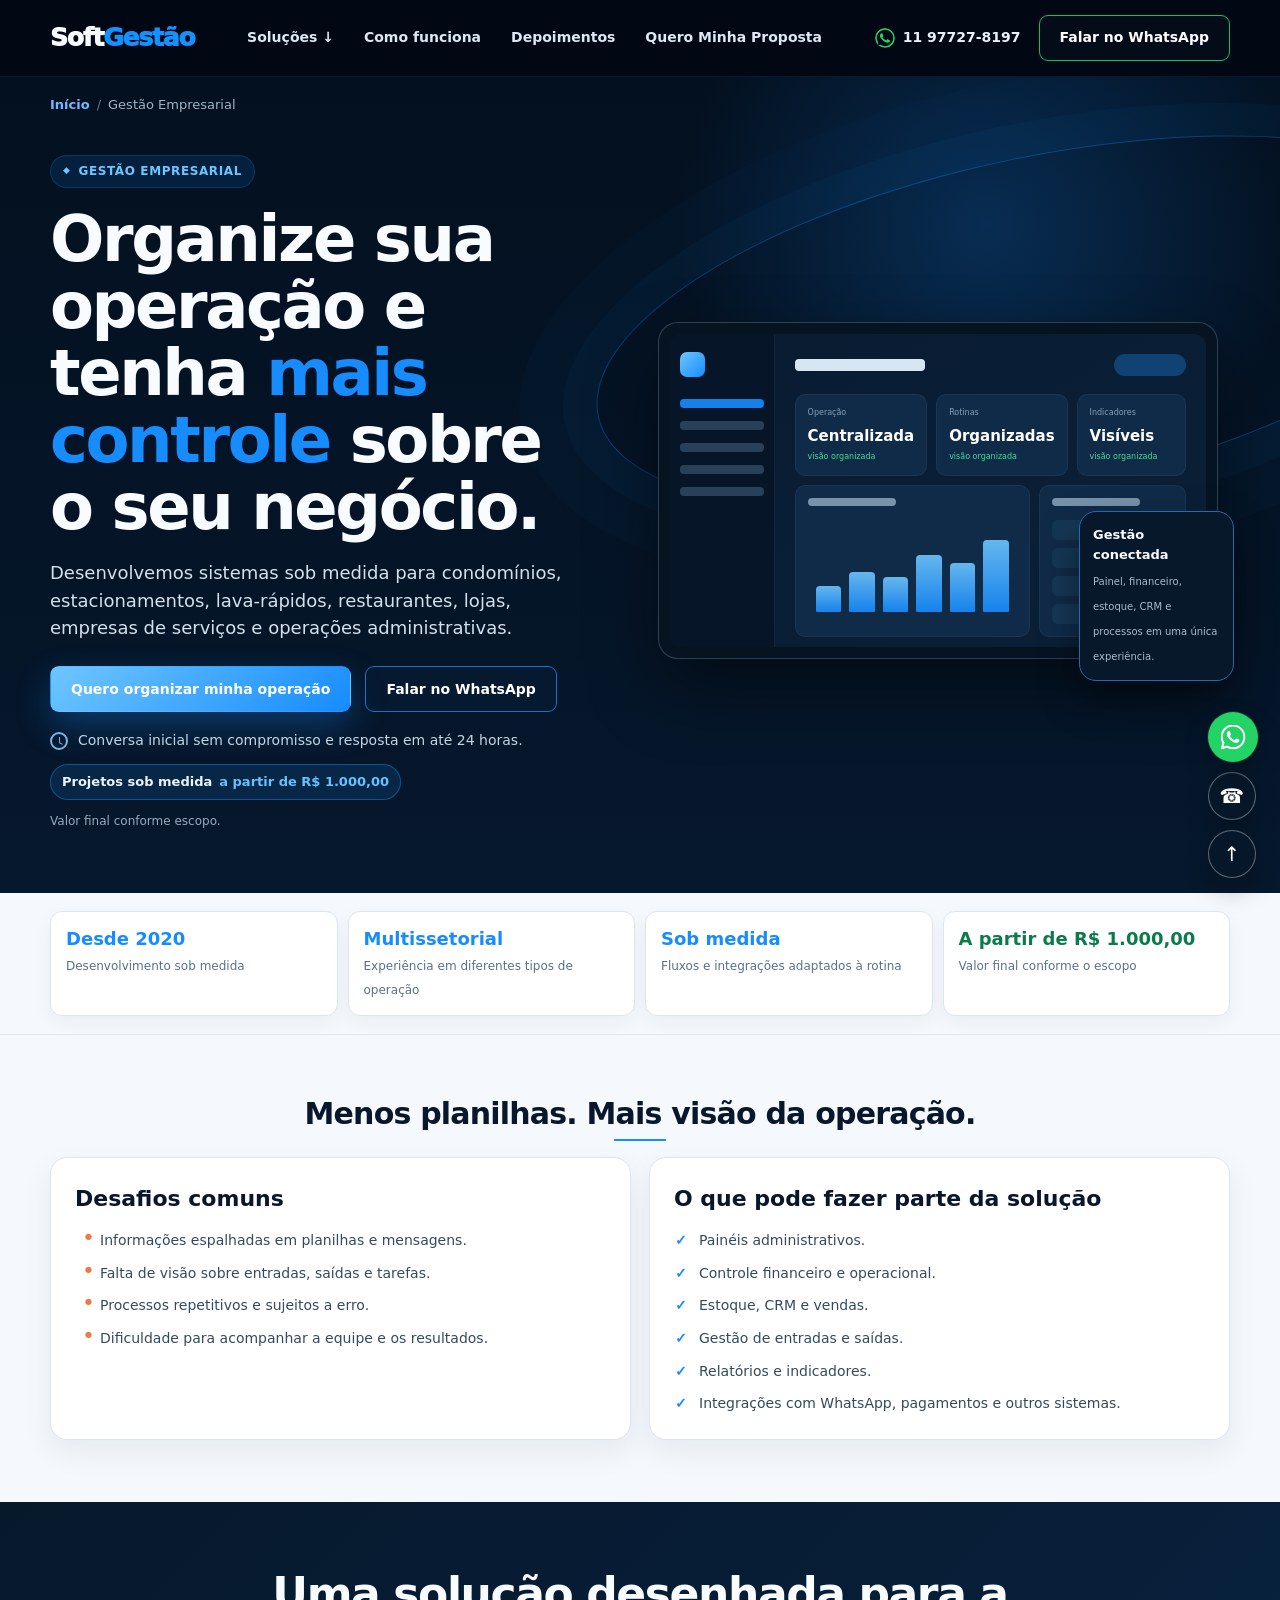
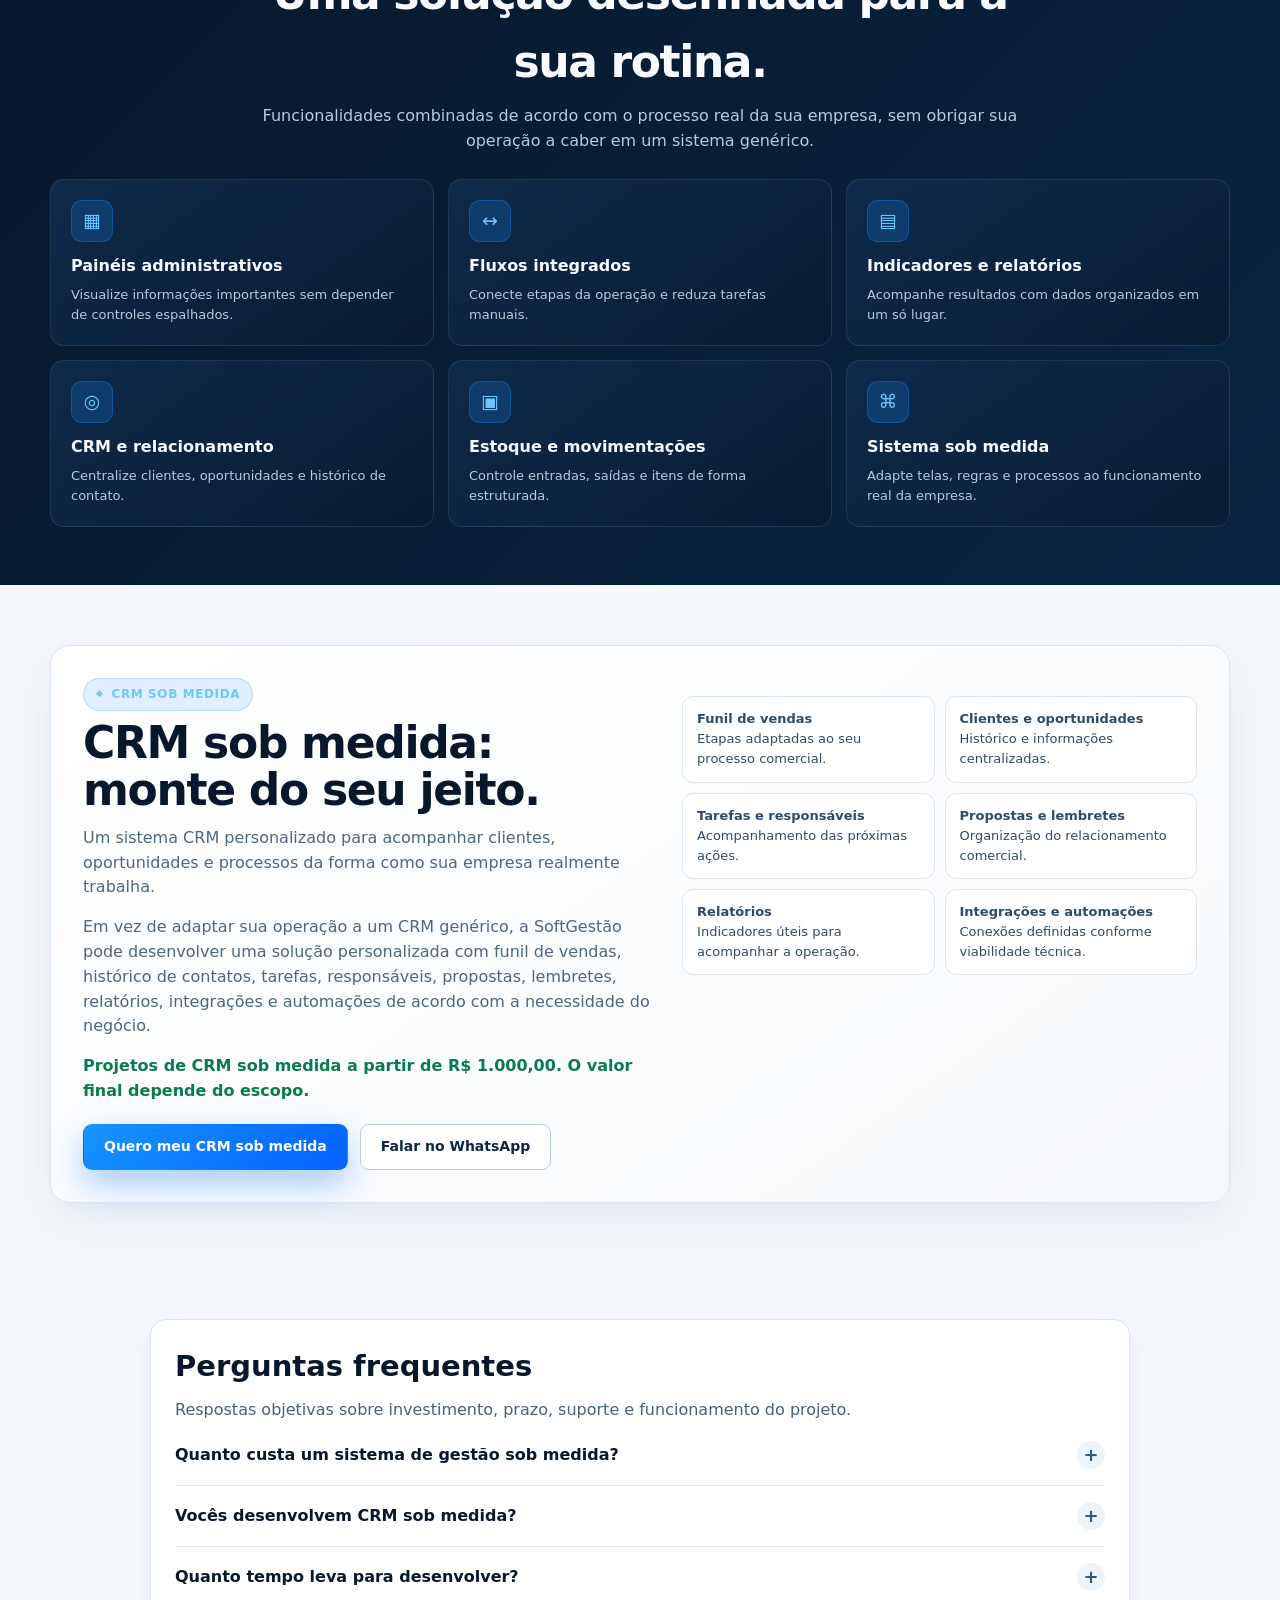
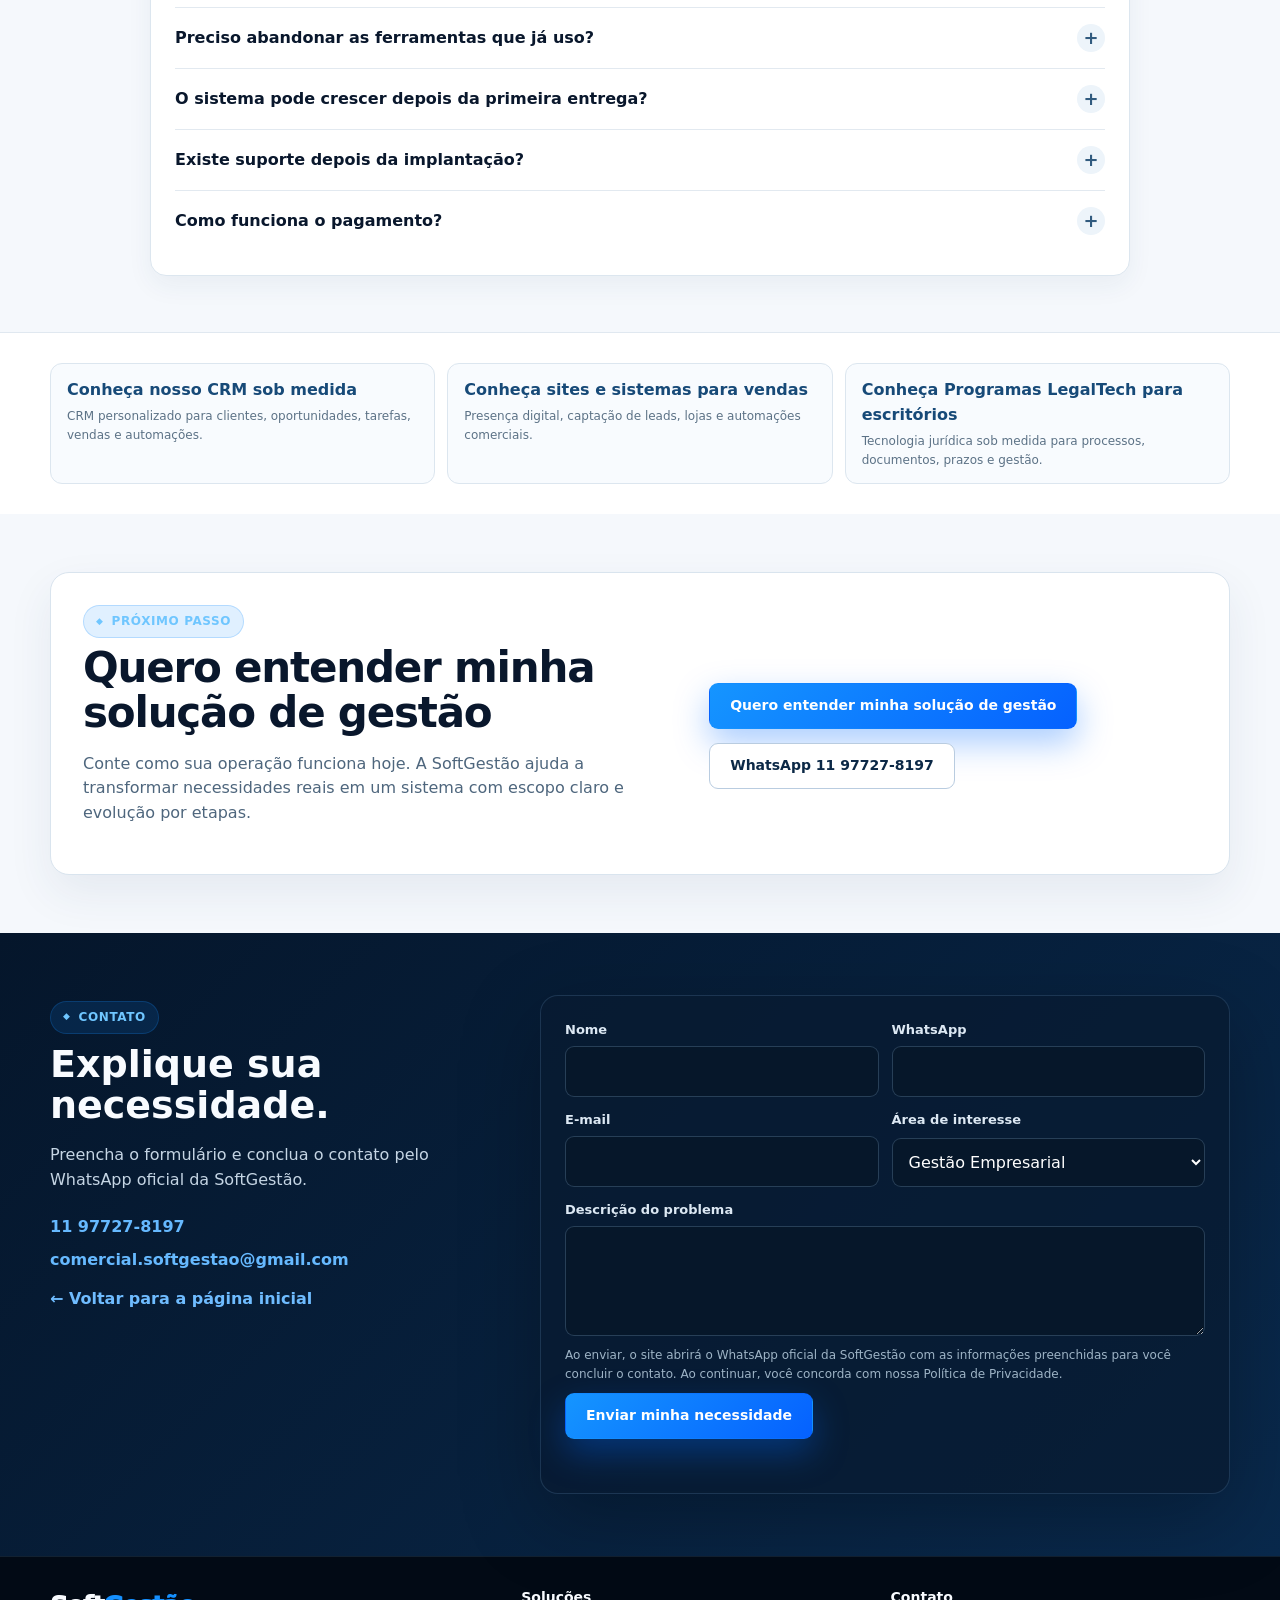
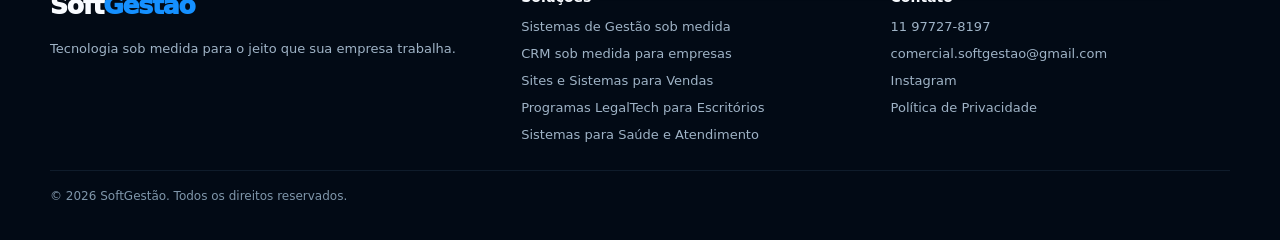
==== commit 89a3f8ce: "Move CRM e FAQ de Gestao para HTML estatico" ====
--- a/solucoes/gestao-empresarial/index.html
+++ b/solucoes/gestao-empresarial/index.html
@@ -1 +1,30 @@
-<!DOCTYPE html><html lang="pt-BR"><head><meta charset="UTF-8"><meta name="viewport" content="width=device-width, initial-scale=1.0"><title>Gestão Empresarial Sob Medida | SoftGestão</title><meta name="description" content="Sistemas sob medida para organizar a operação, o financeiro, o estoque, o CRM e os processos da sua empresa."><meta name="robots" content="index, follow, max-image-preview:large"><link rel="canonical" href="https://www.softgestao.com.br/solucoes/gestao-empresarial/"><link rel="icon" type="image/png" href="../../favicon.png"><link rel="icon" type="image/x-icon" href="../../favicon.ico"><meta name="theme-color" content="#061326"><meta property="og:locale" content="pt_BR"><meta property="og:type" content="website"><meta property="og:site_name" content="SoftGestão"><meta property="og:title" content="Gestão Empresarial Sob Medida | SoftGestão"><meta property="og:description" content="Sistemas sob medida para organizar a operação, o financeiro, o estoque, o CRM e os processos da sua empresa."><meta property="og:url" content="https://www.softgestao.com.br/solucoes/gestao-empresarial/"><meta property="og:image" content="https://www.softgestao.com.br/assets/og-image.png"><meta name="twitter:card" content="summary_large_image"><meta name="twitter:title" content="Gestão Empresarial Sob Medida | SoftGestão"><meta name="twitter:description" content="Sistemas sob medida para organizar a operação, o financeiro, o estoque, o CRM e os processos da sua empresa."><meta name="twitter:image" content="https://www.softgestao.com.br/assets/og-image.png"><script type="application/ld+json">{"@context":"https://schema.org","@graph":[{"@type":"Service","name":"Gestão Empresarial","provider":{"@type":"ProfessionalService","name":"SoftGestão","url":"https://www.softgestao.com.br/"},"areaServed":"BR","url":"https://www.softgestao.com.br/solucoes/gestao-empresarial/","description":"Sistemas sob medida para organizar a operação, o financeiro, o estoque, o CRM e os processos da sua empresa."},{"@type":"BreadcrumbList","itemListElement":[{"@type":"ListItem","position":1,"name":"Início","item":"https://www.softgestao.com.br/"},{"@type":"ListItem","position":2,"name":"Gestão Empresarial","item":"https://www.softgestao.com.br/solucoes/gestao-empresarial/"}]}]}</script><link rel="stylesheet" href="../../assets/styles.css"></head><body style="--theme:#168cff;--theme-soft:#6fc6ff;--theme-glow:rgba(22,140,255,.22)"><a class="skip-link" href="#conteudo">Pular para o conteúdo</a><header class="site-header"><div class="container nav"><a class="brand" href="../../" aria-label="SoftGestão - Página inicial">Soft<span>Gestão</span></a><nav class="nav-links" aria-label="Navegação principal"><a href="../../#solucoes">Soluções ↓</a><a href="../../#processo">Como funciona</a><a href="#contato">Quero Minha Proposta</a></nav><div class="nav-actions"><a class="phone-link" href="tel:+5511977278197"><span class="wa-dot" aria-hidden="true">✓</span>11 97727-8197</a><a class="btn btn-outline" href="https://wa.me/5511977278197?text=Ol%C3%A1%21%20Vim%20pelo%20site%20da%20SoftGest%C3%A3o%20e%20quero%20organizar%20melhor%20a%20gest%C3%A3o%20da%20minha%20empresa.%20Gostaria%20de%20entender%20qual%20sistema%20seria%20adequado%20para%20minha%20opera%C3%A7%C3%A3o." target="_blank" rel="noopener">Falar no WhatsApp</a></div><button class="menu-btn" type="button" aria-label="Abrir menu" aria-expanded="false" aria-controls="mobile-menu">☰</button></div><nav class="mobile-nav container" id="mobile-menu" aria-label="Navegação móvel"><a href="../../#solucoes">Soluções</a><a href="../../#processo">Como funciona</a><a href="#contato">Quero Minha Proposta</a><a href="https://wa.me/5511977278197?text=Ol%C3%A1%21%20Vim%20pelo%20site%20da%20SoftGest%C3%A3o%20e%20quero%20organizar%20melhor%20a%20gest%C3%A3o%20da%20minha%20empresa.%20Gostaria%20de%20entender%20qual%20sistema%20seria%20adequado%20para%20minha%20opera%C3%A7%C3%A3o." target="_blank" rel="noopener">WhatsApp 11 97727-8197</a></nav></header><main id="conteudo"><div class="solution-stage"><div class="container breadcrumbs" aria-label="Breadcrumb"><a href="../../">Início</a><span aria-hidden="true">/</span>Gestão Empresarial</div><section class="solution-hero"><div class="container solution-hero-grid"><div><span class="solution-kicker">Gestão Empresarial</span><h1>Organize sua operação e tenha <span>mais controle</span> sobre o seu negócio.</h1><p class="hero-copy">Desenvolvemos sistemas sob medida para condomínios, estacionamentos, lava-rápidos, restaurantes, lojas, empresas de serviços e operações administrativas.</p><div class="hero-actions"><a class="btn btn-primary" href="#contato">Quero organizar minha operação</a><a class="btn btn-ghost" href="https://wa.me/5511977278197?text=Ol%C3%A1%21%20Vim%20pelo%20site%20da%20SoftGest%C3%A3o%20e%20quero%20organizar%20melhor%20a%20gest%C3%A3o%20da%20minha%20empresa.%20Gostaria%20de%20entender%20qual%20sistema%20seria%20adequado%20para%20minha%20opera%C3%A7%C3%A3o." target="_blank" rel="noopener">Falar no WhatsApp</a></div><p class="hero-note"><span class="clock" aria-hidden="true"></span>Conversa inicial sem compromisso e resposta em até 24 horas.</p></div><div class="product-mock" aria-label="Interface demonstrativa de Gestão Empresarial"><div class="product-shell"><div class="product-screen" aria-hidden="true"><aside class="product-sidebar"><div class="product-mark"></div><div class="product-nav-item active"></div><div class="product-nav-item"></div><div class="product-nav-item"></div><div class="product-nav-item"></div><div class="product-nav-item"></div></aside><div class="product-main"><div class="product-head"><div class="product-title"></div><div class="product-pill"></div></div><div class="product-metrics"><div class="product-metric"><small>Operação</small><strong>Centralizada</strong><em>visão organizada</em></div><div class="product-metric"><small>Rotinas</small><strong>Organizadas</strong><em>visão organizada</em></div><div class="product-metric"><small>Indicadores</small><strong>Visíveis</strong><em>visão organizada</em></div></div><div class="product-panels"><div class="product-panel"><div class="product-panel-title"></div><div class="barset"><i></i><i></i><i></i><i></i><i></i><i></i></div></div><div class="product-panel"><div class="product-panel-title"></div><div class="mini-list"><i></i><i></i><i></i><i></i></div></div></div></div></div></div><div class="product-badge"><strong>Gestão conectada</strong><span>Painel, financeiro, estoque e processos em uma única experiência.</span></div></div></div></section></div><section class="light-section"><div class="container reveal"><h2 class="section-title">Menos planilhas. Mais visão da operação.</h2><div class="split-cards"><article class="problem-card"><h2>Desafios comuns</h2><ul class="list-clean"><li>Informações espalhadas em planilhas e mensagens.</li><li>Falta de visão sobre entradas, saídas e tarefas.</li><li>Processos repetitivos e sujeitos a erro.</li><li>Dificuldade para acompanhar a equipe e os resultados.</li></ul></article><article class="solution-card"><h2>O que pode fazer parte da solução</h2><ul class="list-clean"><li>Painéis administrativos.</li><li>Controle financeiro e operacional.</li><li>Estoque, CRM e vendas.</li><li>Gestão de entradas e saídas.</li><li>Relatórios e indicadores.</li><li>Integrações com WhatsApp, pagamentos e outros sistemas.</li></ul></article></div></div></section><section class="feature-band"><div class="container reveal"><div class="feature-head"><h2>Uma solução desenhada para a sua rotina.</h2><p>Funcionalidades combinadas de acordo com o processo real da sua empresa, sem obrigar sua operação a caber em um sistema genérico.</p></div><div class="feature-grid"><article class="feature-card"><div class="feature-icon" aria-hidden="true">▦</div><h3>Painéis administrativos</h3><p>Visualize informações importantes sem depender de controles espalhados.</p></article><article class="feature-card"><div class="feature-icon" aria-hidden="true">↔</div><h3>Fluxos integrados</h3><p>Conecte etapas da operação e reduza tarefas manuais.</p></article><article class="feature-card"><div class="feature-icon" aria-hidden="true">▤</div><h3>Indicadores e relatórios</h3><p>Acompanhe resultados com dados organizados em um só lugar.</p></article><article class="feature-card"><div class="feature-icon" aria-hidden="true">◎</div><h3>CRM e relacionamento</h3><p>Centralize clientes, oportunidades e histórico de contato.</p></article><article class="feature-card"><div class="feature-icon" aria-hidden="true">▣</div><h3>Estoque e movimentações</h3><p>Controle entradas, saídas e itens de forma estruturada.</p></article><article class="feature-card"><div class="feature-icon" aria-hidden="true">⌘</div><h3>Sistema sob medida</h3><p>Adapte telas, regras e processos ao funcionamento real da empresa.</p></article></div></div></section><section class="solution-cta"><div class="container reveal"><div class="solution-cta-panel"><div><span class="solution-kicker">Próximo passo</span><h2>Quero entender minha solução de gestão</h2><p>Conte como sua operação funciona hoje. A SoftGestão ajuda a transformar necessidades reais em um sistema com escopo claro e evolução por etapas.</p></div><div class="hero-actions"><a class="btn btn-primary" href="#contato">Quero entender minha solução de gestão</a><a class="btn btn-ghost" href="https://wa.me/5511977278197?text=Ol%C3%A1%21%20Vim%20pelo%20site%20da%20SoftGest%C3%A3o%20e%20quero%20organizar%20melhor%20a%20gest%C3%A3o%20da%20minha%20empresa.%20Gostaria%20de%20entender%20qual%20sistema%20seria%20adequado%20para%20minha%20opera%C3%A7%C3%A3o." target="_blank" rel="noopener">WhatsApp 11 97727-8197</a></div></div></div></section><section id="contato" class="solution-contact"><div class="container contact-grid reveal"><div class="contact-card-copy"><span class="solution-kicker">Contato</span><h2>Explique sua necessidade.</h2><p>Preencha o formulário e conclua o contato pelo WhatsApp oficial da SoftGestão.</p><div class="contact-links"><a href="tel:+5511977278197">11 97727-8197</a><a href="mailto:comercial.softgestao@gmail.com">comercial.softgestao@gmail.com</a></div><a class="backlink" href="../../">← Voltar para a página inicial</a></div><form class="form-card contact-form" novalidate data-base-message="Olá! Vim pelo site da SoftGestão e quero organizar melhor a gestão da minha empresa. Gostaria de entender qual sistema seria adequado para minha operação."><div class="form-grid"><div class="field"><label for="gestao-empresarial-nome">Nome</label><input id="gestao-empresarial-nome" name="nome" autocomplete="name" required></div><div class="field"><label for="gestao-empresarial-whatsapp">WhatsApp</label><input id="gestao-empresarial-whatsapp" name="whatsapp" type="tel" autocomplete="tel" inputmode="tel" required></div><div class="field"><label for="gestao-empresarial-email">E-mail</label><input id="gestao-empresarial-email" name="email" type="email" autocomplete="email" required></div><div class="field"><label for="gestao-empresarial-area">Área de interesse</label><select id="gestao-empresarial-area" name="area" required><option value="Gestão Empresarial" selected>Gestão Empresarial</option><option value="Sites e Vendas">Sites e Vendas</option><option value="Programas LegalTech">Programas LegalTech</option><option value="Saúde e Atendimento">Saúde e Atendimento</option><option value="Outro projeto">Outro projeto</option></select></div><div class="field full"><label for="gestao-empresarial-problema">Descrição do problema</label><textarea id="gestao-empresarial-problema" name="problema" required></textarea></div></div><p class="form-note">Ao enviar, o site abrirá o WhatsApp oficial da SoftGestão com as informações preenchidas para você concluir o contato. Ao continuar, você concorda com nossa <a href="../../privacidade/">Política de Privacidade</a>.</p><button class="btn btn-primary" type="submit">Enviar minha necessidade</button><div class="form-status" role="status" aria-live="polite"></div></form></div></section></main><footer><div class="container"><div class="footer-grid"><div><div class="brand">Soft<span>Gestão</span></div><p>Tecnologia sob medida para o jeito que sua empresa trabalha.</p></div><div><div class="footer-title">Soluções</div><div class="footer-links"><a href="../gestao-empresarial/">Gestão Empresarial</a><a href="../sites-e-vendas/">Sites e Vendas</a><a href="../legaltech/">Programas LegalTech</a><a href="../saude-e-atendimento/">Saúde e Atendimento</a></div></div><div><div class="footer-title">Contato</div><div class="footer-links"><a href="tel:+5511977278197">11 97727-8197</a><a href="mailto:comercial.softgestao@gmail.com">comercial.softgestao@gmail.com</a><a href="https://www.instagram.com/soft.gestao.desenvolvimento" target="_blank" rel="noopener">Instagram</a><a href="../../privacidade/">Política de Privacidade</a></div></div></div><div class="copyright">© <span data-year></span> SoftGestão. Todos os direitos reservados.</div></div></footer><div class="floating inner-floating" aria-label="Atalhos de contato"><a class="float-btn wa" href="https://wa.me/5511977278197?text=Ol%C3%A1%21%20Vim%20pelo%20site%20da%20SoftGest%C3%A3o%20e%20quero%20organizar%20melhor%20a%20gest%C3%A3o%20da%20minha%20empresa.%20Gostaria%20de%20entender%20qual%20sistema%20seria%20adequado%20para%20minha%20opera%C3%A7%C3%A3o." target="_blank" rel="noopener" aria-label="Falar com a SoftGestão pelo WhatsApp">◉</a><a class="float-btn" href="tel:+5511977278197" aria-label="Ligar para a SoftGestão">☎</a><a class="float-btn" href="#" aria-label="Voltar ao topo">↑</a></div><script src="../../assets/site.js" defer></script></body></html>+<!DOCTYPE html>
+<html lang="pt-BR">
+<head>
+<meta charset="UTF-8"><meta name="viewport" content="width=device-width,initial-scale=1.0">
+<title>Gestão Empresarial Sob Medida | SoftGestão</title>
+<meta name="description" content="Sistemas sob medida para organizar a operação, o financeiro, o estoque, o CRM e os processos da sua empresa.">
+<meta name="robots" content="index, follow, max-image-preview:large"><link rel="canonical" href="https://www.softgestao.com.br/solucoes/gestao-empresarial/">
+<link rel="icon" type="image/png" href="../../favicon.png"><link rel="icon" type="image/x-icon" href="../../favicon.ico"><meta name="theme-color" content="#061326">
+<meta property="og:locale" content="pt_BR"><meta property="og:type" content="website"><meta property="og:site_name" content="SoftGestão"><meta property="og:title" content="Gestão Empresarial Sob Medida | SoftGestão"><meta property="og:description" content="Sistemas sob medida para organizar a operação, o financeiro, o estoque, o CRM e os processos da sua empresa."><meta property="og:url" content="https://www.softgestao.com.br/solucoes/gestao-empresarial/"><meta property="og:image" content="https://www.softgestao.com.br/assets/og-image.png">
+<meta name="twitter:card" content="summary_large_image"><meta name="twitter:title" content="Gestão Empresarial Sob Medida | SoftGestão"><meta name="twitter:description" content="Sistemas sob medida para organizar a operação, o financeiro, o estoque, o CRM e os processos da sua empresa."><meta name="twitter:image" content="https://www.softgestao.com.br/assets/og-image.png">
+<script type="application/ld+json">{"@context":"https://schema.org","@graph":[{"@type":"Service","name":"Gestão Empresarial","provider":{"@type":"ProfessionalService","name":"SoftGestão","url":"https://www.softgestao.com.br/"},"areaServed":"BR","url":"https://www.softgestao.com.br/solucoes/gestao-empresarial/","description":"Sistemas sob medida para organizar a operação, o financeiro, o estoque, o CRM e os processos da sua empresa."},{"@type":"Service","name":"CRM sob medida","serviceType":"CRM personalizado para empresas","provider":{"@type":"ProfessionalService","name":"SoftGestão","url":"https://www.softgestao.com.br/"},"areaServed":"BR","url":"https://www.softgestao.com.br/solucoes/gestao-empresarial/#crm-sob-medida"},{"@type":"BreadcrumbList","itemListElement":[{"@type":"ListItem","position":1,"name":"Início","item":"https://www.softgestao.com.br/"},{"@type":"ListItem","position":2,"name":"Gestão Empresarial","item":"https://www.softgestao.com.br/solucoes/gestao-empresarial/"}]},{"@type":"FAQPage","mainEntity":[{"@type":"Question","name":"Quanto custa um sistema de gestão sob medida?","acceptedAnswer":{"@type":"Answer","text":"Os projetos sob medida da SoftGestão partem de R$ 1.000,00. O valor final é definido após o levantamento do escopo, considerando funcionalidades, integrações e complexidade."}},{"@type":"Question","name":"Vocês desenvolvem CRM sob medida?","acceptedAnswer":{"@type":"Answer","text":"Sim. A SoftGestão desenvolve sistemas CRM personalizados para empresas que precisam organizar clientes, oportunidades, atendimentos, tarefas, histórico de contatos, vendas e processos comerciais de acordo com sua própria operação."}},{"@type":"Question","name":"Quanto tempo leva para desenvolver?","acceptedAnswer":{"@type":"Answer","text":"O prazo varia conforme o escopo. Depois do levantamento inicial, a proposta comercial apresenta as etapas e a previsão de entrega. Projetos maiores podem ser organizados por fases."}},{"@type":"Question","name":"Preciso abandonar as ferramentas que já uso?","acceptedAnswer":{"@type":"Answer","text":"Não necessariamente. O projeto pode prever integrações ou uma migração gradual, de acordo com as ferramentas atuais e com a viabilidade técnica de cada integração."}},{"@type":"Question","name":"O sistema pode crescer depois da primeira entrega?","acceptedAnswer":{"@type":"Answer","text":"Sim. A solução pode ser planejada em etapas e evoluir com novos módulos, regras, relatórios e integrações conforme a necessidade da operação."}},{"@type":"Question","name":"Existe suporte depois da implantação?","acceptedAnswer":{"@type":"Answer","text":"Suporte, manutenção e evolução podem fazer parte da contratação e são definidos na proposta comercial de acordo com a necessidade do projeto."}},{"@type":"Question","name":"Como funciona o pagamento?","acceptedAnswer":{"@type":"Answer","text":"As condições de pagamento são definidas na proposta comercial, de acordo com o escopo e as etapas do projeto."}}]}]}</script>
+<link rel="stylesheet" href="../../assets/styles.css"><link rel="stylesheet" href="../../assets/seo-content.css">
+</head>
+<body style="--theme:#168cff;--theme-soft:#6fc6ff;--theme-glow:rgba(22,140,255,.22)">
+<a class="skip-link" href="#conteudo">Pular para o conteúdo</a>
+<header class="site-header"><div class="container nav"><a class="brand" href="../../" aria-label="SoftGestão - Página inicial">Soft<span>Gestão</span></a><nav class="nav-links" aria-label="Navegação principal"><a href="../../#solucoes">Soluções ↓</a><a href="../../#processo">Como funciona</a><a href="../../#depoimentos">Depoimentos</a><a href="#contato">Quero Minha Proposta</a></nav><div class="nav-actions"><a class="phone-link" href="tel:+5511977278197"><span class="wa-dot" aria-hidden="true">✓</span>11 97727-8197</a><a class="btn btn-outline" href="https://wa.me/5511977278197?text=Ol%C3%A1%21%20Vim%20pelo%20site%20da%20SoftGest%C3%A3o%20e%20quero%20organizar%20melhor%20a%20gest%C3%A3o%20da%20minha%20empresa.%20Gostaria%20de%20entender%20qual%20sistema%20seria%20adequado%20para%20minha%20opera%C3%A7%C3%A3o." target="_blank" rel="noopener">Falar no WhatsApp</a></div><button class="menu-btn" type="button" aria-label="Abrir menu" aria-expanded="false" aria-controls="mobile-menu">☰</button></div><nav class="mobile-nav container" id="mobile-menu" aria-label="Navegação móvel"><a href="../../#solucoes">Soluções</a><a href="../../#processo">Como funciona</a><a href="../../#depoimentos">Depoimentos</a><a href="#contato">Quero Minha Proposta</a><a href="https://wa.me/5511977278197?text=Ol%C3%A1%21%20Vim%20pelo%20site%20da%20SoftGest%C3%A3o%20e%20quero%20organizar%20melhor%20a%20gest%C3%A3o%20da%20minha%20empresa.%20Gostaria%20de%20entender%20qual%20sistema%20seria%20adequado%20para%20minha%20opera%C3%A7%C3%A3o." target="_blank" rel="noopener">WhatsApp 11 97727-8197</a></nav></header>
+<main id="conteudo">
+<div class="solution-stage"><div class="container breadcrumbs" aria-label="Breadcrumb"><a href="../../">Início</a><span aria-hidden="true">/</span>Gestão Empresarial</div><section class="solution-hero"><div class="container solution-hero-grid"><div><span class="solution-kicker">Gestão Empresarial</span><h1>Organize sua operação e tenha <span>mais controle</span> sobre o seu negócio.</h1><p class="hero-copy">Desenvolvemos sistemas sob medida para condomínios, estacionamentos, lava-rápidos, restaurantes, lojas, empresas de serviços e operações administrativas.</p><div class="hero-actions"><a class="btn btn-primary" href="#contato">Quero organizar minha operação</a><a class="btn btn-ghost" href="https://wa.me/5511977278197?text=Ol%C3%A1%21%20Vim%20pelo%20site%20da%20SoftGest%C3%A3o%20e%20quero%20organizar%20melhor%20a%20gest%C3%A3o%20da%20minha%20empresa.%20Gostaria%20de%20entender%20qual%20sistema%20seria%20adequado%20para%20minha%20opera%C3%A7%C3%A3o." target="_blank" rel="noopener">Falar no WhatsApp</a></div><div class="hero-meta"><p class="hero-note"><span class="clock" aria-hidden="true"></span>Conversa inicial sem compromisso e resposta em até 24 horas.</p><span class="price-pill">Projetos sob medida <strong>a partir de R$ 1.000,00</strong></span><span class="price-note">Valor final conforme escopo.</span></div></div><div class="product-mock" aria-label="Interface demonstrativa de Gestão Empresarial"><div class="product-shell"><div class="product-screen" aria-hidden="true"><aside class="product-sidebar"><div class="product-mark"></div><div class="product-nav-item active"></div><div class="product-nav-item"></div><div class="product-nav-item"></div><div class="product-nav-item"></div><div class="product-nav-item"></div></aside><div class="product-main"><div class="product-head"><div class="product-title"></div><div class="product-pill"></div></div><div class="product-metrics"><div class="product-metric"><small>Operação</small><strong>Centralizada</strong><em>visão organizada</em></div><div class="product-metric"><small>Rotinas</small><strong>Organizadas</strong><em>visão organizada</em></div><div class="product-metric"><small>Indicadores</small><strong>Visíveis</strong><em>visão organizada</em></div></div><div class="product-panels"><div class="product-panel"><div class="product-panel-title"></div><div class="barset"><i></i><i></i><i></i><i></i><i></i><i></i></div></div><div class="product-panel"><div class="product-panel-title"></div><div class="mini-list"><i></i><i></i><i></i><i></i></div></div></div></div></div></div><div class="product-badge"><strong>Gestão conectada</strong><span>Painel, financeiro, estoque, CRM e processos em uma única experiência.</span></div></div></div></section></div>
+<section class="trust-strip" aria-label="Experiência e investimento"><div class="container trust-grid"><div class="trust-item"><strong>Desde 2020</strong><span>Desenvolvimento sob medida</span></div><div class="trust-item"><strong>Multissetorial</strong><span>Experiência em diferentes tipos de operação</span></div><div class="trust-item"><strong>Sob medida</strong><span>Fluxos e integrações adaptados à rotina</span></div><div class="trust-item price"><strong>A partir de R$ 1.000,00</strong><span>Valor final conforme o escopo</span></div></div></section>
+<section class="light-section" id="sistemas-para-condominios"><div class="container reveal"><h2 class="section-title">Menos planilhas. Mais visão da operação.</h2><div class="split-cards"><article class="problem-card"><h2>Desafios comuns</h2><ul class="list-clean"><li>Informações espalhadas em planilhas e mensagens.</li><li>Falta de visão sobre entradas, saídas e tarefas.</li><li>Processos repetitivos e sujeitos a erro.</li><li>Dificuldade para acompanhar a equipe e os resultados.</li></ul></article><article class="solution-card"><h2>O que pode fazer parte da solução</h2><ul class="list-clean"><li>Painéis administrativos.</li><li>Controle financeiro e operacional.</li><li>Estoque, CRM e vendas.</li><li>Gestão de entradas e saídas.</li><li>Relatórios e indicadores.</li><li>Integrações com WhatsApp, pagamentos e outros sistemas.</li></ul></article></div></div></section>
+<section class="feature-band"><div class="container reveal"><div class="feature-head"><h2>Uma solução desenhada para a sua rotina.</h2><p>Funcionalidades combinadas de acordo com o processo real da sua empresa, sem obrigar sua operação a caber em um sistema genérico.</p></div><div class="feature-grid"><article class="feature-card"><div class="feature-icon" aria-hidden="true">▦</div><h3>Painéis administrativos</h3><p>Visualize informações importantes sem depender de controles espalhados.</p></article><article class="feature-card"><div class="feature-icon" aria-hidden="true">↔</div><h3>Fluxos integrados</h3><p>Conecte etapas da operação e reduza tarefas manuais.</p></article><article class="feature-card"><div class="feature-icon" aria-hidden="true">▤</div><h3>Indicadores e relatórios</h3><p>Acompanhe resultados com dados organizados em um só lugar.</p></article><article class="feature-card"><div class="feature-icon" aria-hidden="true">◎</div><h3>CRM e relacionamento</h3><p>Centralize clientes, oportunidades e histórico de contato.</p></article><article class="feature-card"><div class="feature-icon" aria-hidden="true">▣</div><h3>Estoque e movimentações</h3><p>Controle entradas, saídas e itens de forma estruturada.</p></article><article class="feature-card"><div class="feature-icon" aria-hidden="true">⌘</div><h3>Sistema sob medida</h3><p>Adapte telas, regras e processos ao funcionamento real da empresa.</p></article></div></div></section>
+<section class="crm-section" id="crm-sob-medida"><div class="container reveal"><div class="crm-panel"><div><span class="solution-kicker">CRM sob medida</span><h2>CRM sob medida: monte do seu jeito.</h2><p>Um sistema CRM personalizado para acompanhar clientes, oportunidades e processos da forma como sua empresa realmente trabalha.</p><p>Em vez de adaptar sua operação a um CRM genérico, a SoftGestão pode desenvolver uma solução personalizada com funil de vendas, histórico de contatos, tarefas, responsáveis, propostas, lembretes, relatórios, integrações e automações de acordo com a necessidade do negócio.</p><p class="crm-price">Projetos de CRM sob medida a partir de R$ 1.000,00. O valor final depende do escopo.</p><div class="crm-actions"><a class="btn btn-primary" href="#contato">Quero meu CRM sob medida</a><a class="btn btn-secondary" href="https://wa.me/5511977278197?text=Ol%C3%A1%21%20Vim%20pelo%20site%20da%20SoftGest%C3%A3o%20e%20tenho%20interesse%20em%20um%20CRM%20sob%20medida%20para%20minha%20empresa.%20Gostaria%20de%20entender%20como%20podemos%20montar%20o%20CRM%20de%20acordo%20com%20a%20minha%20opera%C3%A7%C3%A3o." target="_blank" rel="noopener">Falar no WhatsApp</a></div></div><div class="crm-features"><div class="crm-feature"><strong>Funil de vendas</strong><br>Etapas adaptadas ao seu processo comercial.</div><div class="crm-feature"><strong>Clientes e oportunidades</strong><br>Histórico e informações centralizadas.</div><div class="crm-feature"><strong>Tarefas e responsáveis</strong><br>Acompanhamento das próximas ações.</div><div class="crm-feature"><strong>Propostas e lembretes</strong><br>Organização do relacionamento comercial.</div><div class="crm-feature"><strong>Relatórios</strong><br>Indicadores úteis para acompanhar a operação.</div><div class="crm-feature"><strong>Integrações e automações</strong><br>Conexões definidas conforme viabilidade técnica.</div></div></div></div></section>
+<section class="faq-section"><div class="container reveal"><div class="faq-box"><h2>Perguntas frequentes</h2><p class="faq-intro">Respostas objetivas sobre investimento, prazo, suporte e funcionamento do projeto.</p><details><summary>Quanto custa um sistema de gestão sob medida?</summary><p>Os projetos sob medida da SoftGestão partem de R$ 1.000,00. O valor final é definido após o levantamento do escopo, considerando funcionalidades, integrações e complexidade.</p></details><details><summary>Vocês desenvolvem CRM sob medida?</summary><p>Sim. A SoftGestão desenvolve sistemas CRM personalizados para empresas que precisam organizar clientes, oportunidades, atendimentos, tarefas, histórico de contatos, vendas e processos comerciais de acordo com sua própria operação.</p></details><details><summary>Quanto tempo leva para desenvolver?</summary><p>O prazo varia conforme o escopo. Depois do levantamento inicial, a proposta comercial apresenta as etapas e a previsão de entrega. Projetos maiores podem ser organizados por fases.</p></details><details><summary>Preciso abandonar as ferramentas que já uso?</summary><p>Não necessariamente. O projeto pode prever integrações ou uma migração gradual, de acordo com as ferramentas atuais e com a viabilidade técnica de cada integração.</p></details><details><summary>O sistema pode crescer depois da primeira entrega?</summary><p>Sim. A solução pode ser planejada em etapas e evoluir com novos módulos, regras, relatórios e integrações conforme a necessidade da operação.</p></details><details><summary>Existe suporte depois da implantação?</summary><p>Suporte, manutenção e evolução podem fazer parte da contratação e são definidos na proposta comercial de acordo com a necessidade do projeto.</p></details><details><summary>Como funciona o pagamento?</summary><p>As condições de pagamento são definidas na proposta comercial, de acordo com o escopo e as etapas do projeto.</p></details></div></div></section>
+<section class="related-links" aria-label="Soluções relacionadas"><div class="container"><div class="related-links-grid"><a class="related-link" href="#crm-sob-medida">Conheça nosso CRM sob medida<span>CRM personalizado para clientes, oportunidades, tarefas, vendas e automações.</span></a><a class="related-link" href="../sites-e-vendas/">Conheça sites e sistemas para vendas<span>Presença digital, captação de leads, lojas e automações comerciais.</span></a><a class="related-link" href="../legaltech/">Conheça Programas LegalTech para escritórios<span>Tecnologia jurídica sob medida para processos, documentos, prazos e gestão.</span></a></div></div></section>
+<section class="solution-cta"><div class="container reveal"><div class="solution-cta-panel"><div><span class="solution-kicker">Próximo passo</span><h2>Quero entender minha solução de gestão</h2><p>Conte como sua operação funciona hoje. A SoftGestão ajuda a transformar necessidades reais em um sistema com escopo claro e evolução por etapas.</p></div><div class="hero-actions"><a class="btn btn-primary" href="#contato">Quero entender minha solução de gestão</a><a class="btn btn-ghost" href="https://wa.me/5511977278197?text=Ol%C3%A1%21%20Vim%20pelo%20site%20da%20SoftGest%C3%A3o%20e%20quero%20organizar%20melhor%20a%20gest%C3%A3o%20da%20minha%20empresa.%20Gostaria%20de%20entender%20qual%20sistema%20seria%20adequado%20para%20minha%20opera%C3%A7%C3%A3o." target="_blank" rel="noopener">WhatsApp 11 97727-8197</a></div></div></div></section>
+<section id="contato" class="solution-contact"><div class="container contact-grid reveal"><div class="contact-card-copy"><span class="solution-kicker">Contato</span><h2>Explique sua necessidade.</h2><p>Preencha o formulário e conclua o contato pelo WhatsApp oficial da SoftGestão.</p><div class="contact-links"><a href="tel:+5511977278197">11 97727-8197</a><a href="mailto:comercial.softgestao@gmail.com">comercial.softgestao@gmail.com</a></div><a class="backlink" href="../../">← Voltar para a página inicial</a></div><form class="form-card contact-form" novalidate data-base-message="Olá! Vim pelo site da SoftGestão e quero organizar melhor a gestão da minha empresa. Gostaria de entender qual sistema seria adequado para minha operação."><div class="form-grid"><div class="field"><label for="gestao-empresarial-nome">Nome</label><input id="gestao-empresarial-nome" name="nome" autocomplete="name" required></div><div class="field"><label for="gestao-empresarial-whatsapp">WhatsApp</label><input id="gestao-empresarial-whatsapp" name="whatsapp" type="tel" autocomplete="tel" inputmode="tel" required></div><div class="field"><label for="gestao-empresarial-email">E-mail</label><input id="gestao-empresarial-email" name="email" type="email" autocomplete="email" required></div><div class="field"><label for="gestao-empresarial-area">Área de interesse</label><select id="gestao-empresarial-area" name="area" required><option value="Gestão Empresarial" selected>Gestão Empresarial</option><option value="Sites e Vendas">Sites e Vendas</option><option value="Programas LegalTech">Programas LegalTech</option><option value="Saúde e Atendimento">Saúde e Atendimento</option><option value="Outro projeto">Outro projeto</option></select></div><div class="field full"><label for="gestao-empresarial-problema">Descrição do problema</label><textarea id="gestao-empresarial-problema" name="problema" required></textarea></div></div><p class="form-note">Ao enviar, o site abrirá o WhatsApp oficial da SoftGestão com as informações preenchidas para você concluir o contato. Ao continuar, você concorda com nossa <a href="../../privacidade/">Política de Privacidade</a>.</p><button class="btn btn-primary" type="submit">Enviar minha necessidade</button><div class="form-status" role="status" aria-live="polite"></div></form></div></section>
+</main>
+<footer><div class="container"><div class="footer-grid"><div><div class="brand">Soft<span>Gestão</span></div><p>Tecnologia sob medida para o jeito que sua empresa trabalha.</p></div><div><div class="footer-title">Soluções</div><div class="footer-links"><a href="../gestao-empresarial/">Sistemas de Gestão sob medida</a><a href="../gestao-empresarial/#crm-sob-medida">CRM sob medida para empresas</a><a href="../sites-e-vendas/">Sites e Sistemas para Vendas</a><a href="../legaltech/">Programas LegalTech para Escritórios</a><a href="../saude-e-atendimento/">Sistemas para Saúde e Atendimento</a></div></div><div><div class="footer-title">Contato</div><div class="footer-links"><a href="tel:+5511977278197">11 97727-8197</a><a href="mailto:comercial.softgestao@gmail.com">comercial.softgestao@gmail.com</a><a href="https://www.instagram.com/soft.gestao.desenvolvimento" target="_blank" rel="noopener">Instagram</a><a href="../../privacidade/">Política de Privacidade</a></div></div></div><div class="copyright">© <span data-year></span> SoftGestão. Todos os direitos reservados.</div></div></footer>
+<div class="floating inner-floating" aria-label="Atalhos de contato"><a class="float-btn wa" href="https://wa.me/5511977278197?text=Ol%C3%A1%21%20Vim%20pelo%20site%20da%20SoftGest%C3%A3o%20e%20quero%20organizar%20melhor%20a%20gest%C3%A3o%20da%20minha%20empresa.%20Gostaria%20de%20entender%20qual%20sistema%20seria%20adequado%20para%20minha%20opera%C3%A7%C3%A3o." target="_blank" rel="noopener" aria-label="Falar com a SoftGestão pelo WhatsApp">◉</a><a class="float-btn" href="tel:+5511977278197" aria-label="Ligar para a SoftGestão">☎</a><a class="float-btn" href="#" aria-label="Voltar ao topo">↑</a></div><script src="../../assets/site.js" defer></script>
+</body></html>
--- a/assets/styles.css
+++ b/assets/styles.css
@@ -1,5 +1 @@
-@import url("base.css");
-@import url("dashboard.css");
-@import url("sections.css");
-@import url("solutions.css");
-@import url("whatsapp-fix.css");
+:root {--navy-950:#020914;--navy-900:#061326;--navy-850:#071a32;--navy-800:#0a2342;--blue:#168cff;--blue-2:#0a6bff;--blue-soft:#6fc6ff;--green:#2ddf8d;--purple:#8e67ff;--orange:#ff8f29;--text:#f8fbff;--muted:#b9c8d8;--light:#f5f8fc;--ink:#09172c;--line:rgba(120,174,227,.18);--card:rgba(13,34,62,.74);--container:1180px;--shadow:0 24px 80px rgba(0,0,0,.26);} *{box-sizing:border-box} html{scroll-behavior:smooth} body{margin:0;font-family:Inter,ui-sans-serif,system-ui,-apple-system,BlinkMacSystemFont,"Segoe UI",sans-serif;background:var(--navy-950);color:var(--text);line-height:1.55;-webkit-font-smoothing:antialiased} a{color:inherit;text-decoration:none} button,input,select,textarea{font:inherit}:focus-visible{outline:3px solid #8bc7ff;outline-offset:3px} .container{width:min(calc(100% - 36px),var(--container));margin-inline:auto} .skip-link{position:fixed;top:-80px;left:18px;z-index:999;background:#fff;color:#051224;padding:12px 16px;border-radius:10px;font-weight:800;transition:.2s} .skip-link:focus{top:18px} .site-header{position:sticky;top:0;z-index:90;background:rgba(2,9,20,.88);backdrop-filter:blur(18px);border-bottom:1px solid rgba(89,146,205,.13)} .nav{height:76px;display:flex;align-items:center;justify-content:space-between;gap:24px} .brand{font-size:25px;font-weight:950;letter-spacing:-1.2px;white-space:nowrap} .brand span{color:#1590ff} .nav-links{display:flex;align-items:center;gap:30px;color:#dce8f4;font-size:14px;font-weight:760} .nav-links a{transition:.2s} .nav-links a:hover{color:#fff} .nav-actions{display:flex;align-items:center;gap:18px} .phone-link{display:flex;align-items:center;gap:8px;font-weight:760;font-size:14px;color:#e7f2fc} .wa-dot{width:18px;height:18px;border:2px solid var(--green);border-radius:50%;display:grid;place-items:center;color:var(--green);font-size:10px} .btn{min-height:46px;display:inline-flex;align-items:center;justify-content:center;gap:10px;border-radius:9px;padding:0 20px;font-weight:850;font-size:14px;transition:.22s;border:1px solid transparent;cursor:pointer} .btn-primary{background:linear-gradient(135deg,#1595ff,#0561ff);color:#fff;box-shadow:0 14px 34px rgba(0,105,255,.34)} .btn-primary:hover{transform:translateY(-2px);box-shadow:0 18px 40px rgba(0,105,255,.42)} .btn-outline{border-color:#0bbf6b;color:#fff;background:rgba(9,32,49,.22)} .btn-outline:hover{background:rgba(24,204,116,.09);border-color:#22df83} .btn-ghost{border-color:#217cf0;color:#fff;background:rgba(7,28,54,.55)} .btn-ghost:hover{background:rgba(15,75,148,.22)} .menu-btn{display:none;width:44px;height:44px;border:1px solid rgba(135,177,217,.25);border-radius:10px;background:transparent;color:#fff;font-size:22px} .mobile-nav{display:none;padding:0 18px 16px;gap:10px} .mobile-nav.open{display:grid} .mobile-nav a{padding:10px 4px;color:#d7e7f5;font-weight:760} .dark-stage{position:relative;overflow:hidden;background:radial-gradient(circle at 73% 23%,rgba(5,85,255,.21),transparent 24%),radial-gradient(circle at 18% 46%,rgba(0,116,255,.08),transparent 28%),linear-gradient(180deg,#03101f 0%,#04162c 58%,#071d39 100%)} .dark-stage::before,.dark-stage::after{content:"";position:absolute;width:1250px;height:420px;right:-190px;top:100px;border-radius:50%;border:1px solid rgba(28,113,255,.38);transform:rotate(-10deg);pointer-events:none} .dark-stage::after{right:-260px;top:160px;border-color:rgba(0,143,255,.22);box-shadow:0 0 0 28px rgba(10,74,255,.035),0 0 0 62px rgba(10,74,255,.025),0 0 0 98px rgba(10,74,255,.016)} .hero{position:relative;z-index:2;padding:42px 0 24px} .hero-grid{display:grid;grid-template-columns:.92fr 1.08fr;align-items:center;gap:48px;min-height:390px} .eyebrow{display:inline-flex;align-items:center;gap:8px;background:rgba(17,110,216,.18);color:#50b3ff;border:1px solid rgba(42,141,255,.15);border-radius:999px;padding:6px 12px;font-size:12px;font-weight:900;letter-spacing:.04em;text-transform:uppercase} .eyebrow::before{content:"⚡";font-size:12px} .hero h1{font-size:clamp(42px,5vw,65px);line-height:1.08;letter-spacing:-2.3px;margin:18px 0 16px;max-width:670px} .hero h1 .accent{color:#1594ff} .hero-copy{max-width:600px;color:#d4e0eb;font-size:18px;margin:0} .hero-actions{display:flex;gap:14px;flex-wrap:wrap;margin-top:24px} .hero-note{display:flex;align-items:center;gap:10px;color:#c6d4e2;font-size:14px;margin:18px 0 0} .clock{width:18px;height:18px;border:2px solid #7eb4e5;border-radius:50%;position:relative} .clock::before{content:"";position:absolute;width:1px;height:5px;background:#7eb4e5;left:7px;top:3px}.clock::after{content:"";position:absolute;width:4px;height:1px;background:#7eb4e5;left:7px;top:8px;transform:rotate(28deg);transform-origin:left} .visual{position:relative;min-height:390px;display:flex;align-items:center;justify-content:center} .glow{position:absolute;width:480px;height:210px;background:#0875ff;filter:blur(95px);opacity:.14;right:55px;top:90px} .laptop{position:relative;width:min(100%,610px);height:335px;border:2px solid rgba(176,198,218,.3);border-radius:16px 16px 11px 11px;background:#03070c;padding:12px;box-shadow:0 25px 60px rgba(0,0,0,.46);z-index:3} .screen{height:100%;border-radius:8px;overflow:hidden;background:linear-gradient(160deg,#06192d,#091d36 70%,#061325);display:grid;grid-template-columns:90px 1fr;color:#e8f1fa;font-size:8px} .side{background:rgba(4,20,38,.78);padding:18px 11px;display:grid;align-content:start;gap:12px;border-right:1px solid rgba(135,178,218,.09)} .side-logo{width:20px;height:20px;border:2px solid #40a7ff;border-radius:5px;margin-bottom:6px} .side-item{display:flex;gap:8px;align-items:center;color:#b7c9db}.side-item.active{background:#0a3971;color:#fff;border-radius:5px;padding:6px;margin:-6px} .dot-icon{width:7px;height:7px;border:1px solid currentColor;border-radius:2px} .dash{padding:18px 16px;display:grid;grid-template-rows:auto auto 1fr;gap:12px} .dash-title{font-size:14px}.metrics{display:grid;grid-template-columns:repeat(3,1fr);gap:8px}.metric,.panel{background:rgba(13,41,70,.68);border:1px solid rgba(125,178,224,.07);border-radius:8px;padding:11px}.metric small{color:#98afc4;display:block;margin-bottom:8px}.metric strong{font-size:13px}.up{display:block;color:#32dd8b;font-weight:850;margin-top:3px}.dash-grid{display:grid;grid-template-columns:1.65fr .9fr;gap:8px}.panel-title{font-size:9px;margin-bottom:8px}.chart{height:118px;position:relative;padding:6px 2px}.chart::before{content:"";position:absolute;inset:10px 0 8px;background:repeating-linear-gradient(to bottom,transparent 0 24px,rgba(142,180,211,.08) 25px)} .line-chart{position:absolute;left:10px;right:6px;bottom:18px;height:80px}.line-chart svg{width:100%;height:100%;overflow:visible}.donut{width:78px;height:78px;margin:20px auto 9px;border-radius:50%;background:conic-gradient(#168cff 0 45%,#2cb8be 45% 68%,#265d9e 68% 100%);position:relative}.donut::after{content:"";position:absolute;inset:17px;border-radius:50%;background:#0a2039}.legend{display:flex;gap:8px;justify-content:center;color:#8daac0;font-size:7px} .base{position:absolute;z-index:2;width:680px;max-width:109%;height:18px;bottom:17px;background:linear-gradient(#777,#222 55%,#090b0e);border-radius:4px 4px 18px 18px;box-shadow:0 8px 16px rgba(0,0,0,.35)} .base::after{content:"";position:absolute;width:180px;height:6px;background:#444;left:50%;top:0;transform:translateX(-50%);border-radius:0 0 9px 9px} .phone{position:absolute;z-index:6;width:148px;height:294px;right:0;bottom:8px;border:2px solid #5a6876;border-radius:27px;background:#05090e;padding:8px;box-shadow:0 20px 45px rgba(0,0,0,.48)} .phone::before{content:"";position:absolute;width:54px;height:14px;border-radius:0 0 10px 10px;background:#05090e;left:50%;top:6px;transform:translateX(-50%);z-index:2} .phone-screen{height:100%;border-radius:20px;background:linear-gradient(180deg,#07182b,#081827);padding:26px 10px 10px;font-size:8px;color:#dce9f5}.phone-title{font-size:12px;margin-bottom:14px}.phone-stat{background:#102439;border:1px solid rgba(135,178,218,.09);border-radius:7px;padding:9px;margin-bottom:7px}.phone-stat small{color:#95a9ba;display:block}.phone-stat strong{font-size:13px;display:block;margin:2px 0}.phone-more{margin-top:12px;border:1px solid rgba(142,181,214,.16);border-radius:8px;padding:8px;text-align:center;color:#bcd0e1} .needs-wrap{position:relative;z-index:8;padding:8px 0 24px} .needs-panel{border:1px solid rgba(80,139,202,.16);border-radius:18px 18px 0 0;background:linear-gradient(180deg,rgba(6,22,44,.91),rgba(5,21,42,.76));padding:15px 20px 20px;box-shadow:0 -18px 60px rgba(0,30,80,.09)} .section-title{font-size:30px;line-height:1.15;text-align:center;margin:0 0 16px;letter-spacing:-.8px}.section-title::after{content:"";display:block;width:52px;height:2px;background:var(--blue);margin:7px auto 0} .needs-grid{display:grid;grid-template-columns:repeat(4,1fr);gap:14px}.need-card{min-height:118px;border:1px solid rgba(110,158,204,.18);background:linear-gradient(145deg,rgba(14,38,67,.95),rgba(8,29,53,.82));border-radius:11px;padding:18px;display:grid;grid-template-columns:42px 1fr 34px;gap:14px;align-items:center;transition:.25s}.need-card:hover{transform:translateY(-3px);border-color:rgba(56,146,255,.55);box-shadow:0 15px 34px rgba(0,0,0,.22)}.need-icon{font-size:30px;display:grid;place-items:center}.need-card h3{font-size:16px;line-height:1.3;margin:0 0 6px}.need-card p{font-size:12px;line-height:1.45;margin:0;color:#c8d7e5}.arrow{width:34px;height:34px;border:1px solid rgba(143,179,214,.34);border-radius:50%;display:grid;place-items:center;color:#dcecff}.need-blue .need-icon{color:#1d8fff}.need-green .need-icon{color:#64d3a0}.need-purple .need-icon{color:#9a6cff}.need-orange .need-icon{color:#ff922e} .areas{background:radial-gradient(circle at 50% 10%,#fff 0,#f6f9fd 40%,#f1f5fa 100%);color:var(--ink);padding:22px 0 28px} .areas .section-title{margin-bottom:18px}.area-grid{display:grid;grid-template-columns:repeat(4,1fr);gap:14px}.area-card{background:rgba(255,255,255,.96);border:1px solid #dde6ef;border-radius:11px;padding:18px;box-shadow:0 10px 25px rgba(33,66,99,.08);min-height:150px;display:grid;grid-template-columns:50px 1fr;gap:13px}.area-icon{width:48px;height:48px;border-radius:11px;display:grid;place-items:center;color:#fff;font-size:24px;box-shadow:0 10px 20px rgba(34,87,142,.16)}.area-card h3{font-size:15px;margin:0 0 5px}.area-card p{font-size:12px;color:#27384c;line-height:1.45;margin:0 0 8px}.area-link{font-size:12px;font-weight:900}.blue .area-icon{background:linear-gradient(135deg,#55a7ff,#096fff)}.blue h3,.blue .area-link{color:#086eec}.green .area-icon{background:linear-gradient(135deg,#57c98f,#149d59)}.green h3,.green .area-link{color:#0a9b50}.purple .area-icon{background:linear-gradient(135deg,#aa82ff,#7043df)}.purple h3,.purple .area-link{color:#6840df}.orange .area-icon{background:linear-gradient(135deg,#ff9d45,#e76500)}.orange h3,.orange .area-link{color:#dc5a00} .process{background:linear-gradient(90deg,#06182c,#082442 50%,#06182c);padding:20px 0 34px;border-top:1px solid rgba(111,166,216,.15)} .process h2{text-align:center;margin:0 0 16px;font-size:21px}.process-grid{display:grid;grid-template-columns:repeat(4,1fr);gap:26px}.process-step{display:grid;grid-template-columns:52px 1fr;gap:14px;align-items:start;position:relative}.process-step:not(:last-child)::after{content:"→";position:absolute;right:-18px;top:18px;color:#4fa9ff;font-size:22px}.process-icon{width:52px;height:52px;border-radius:50%;display:grid;place-items:center;background:linear-gradient(145deg,#0f4d90,#0a2c57);border:1px solid rgba(100,175,242,.35);font-size:22px}.process-step h3{font-size:14px;margin:4px 0}.process-step p{font-size:12px;color:#c0d1e0;margin:0;line-height:1.45} .content-light{background:#f5f8fc;color:var(--ink);padding:66px 0}.benefit-grid{display:grid;grid-template-columns:.85fr 1.15fr;gap:46px;align-items:center}.content-light h2{font-size:42px;line-height:1.1;letter-spacing:-1.5px;margin:0 0 14px}.content-light .lead{color:#49627a;font-size:17px;max-width:560px}.benefits{display:grid;grid-template-columns:1fr 1fr;gap:13px}.benefit{background:#fff;border:1px solid #dce6ef;border-radius:13px;padding:16px;box-shadow:0 10px 24px rgba(32,66,100,.06)}.benefit strong{display:block;margin-bottom:4px}.benefit span{font-size:13px;color:#526a80} .contact{background:linear-gradient(135deg,#05162b,#09294c);padding:62px 0}.contact-grid{display:grid;grid-template-columns:.8fr 1.2fr;gap:30px}.contact-copy h2{font-size:40px;line-height:1.1;margin:10px 0}.contact-copy p{color:#c5d5e4}.contact-links{display:grid;gap:9px;margin-top:22px}.contact-links a{color:#66b9ff;font-weight:800}.form-card{background:rgba(8,27,49,.76);border:1px solid rgba(110,158,204,.2);border-radius:18px;padding:24px;box-shadow:var(--shadow)}.form-grid{display:grid;grid-template-columns:1fr 1fr;gap:13px}.field{display:grid;gap:6px}.field.full{grid-column:1/-1}.field label{font-size:13px;font-weight:850;color:#dce8f3}.field input,.field select,.field textarea{width:100%;border:1px solid rgba(135,177,217,.26);background:#06172a;color:#fff;border-radius:9px;padding:12px}.field textarea{min-height:110px;resize:vertical}.form-note{font-size:12px;color:#9eb4c6;margin:10px 0}.form-status{min-height:22px;margin-top:8px;color:#77e7ae;font-weight:800} footer{background:#020a15;border-top:1px solid rgba(109,159,205,.15);padding:30px 0 35px}.footer-grid{display:grid;grid-template-columns:1.3fr 1fr 1fr;gap:30px}.footer-grid p,.footer-grid a{color:#9fb3c6;font-size:13px}.footer-links{display:grid;gap:7px}.footer-title{font-size:14px;font-weight:900;margin-bottom:8px}.copyright{border-top:1px solid rgba(109,159,205,.12);margin-top:24px;padding-top:16px;color:#7f96aa;font-size:12px} .floating{position:fixed;z-index:100;right:22px;bottom:22px;display:grid;gap:10px}.float-btn{width:48px;height:48px;border-radius:50%;display:grid;place-items:center;border:1px solid rgba(255,255,255,.35);background:#07172a;color:#fff;box-shadow:0 12px 26px rgba(0,0,0,.24);font-size:20px}.float-btn.wa{background:#24d366;border-color:#24d366}.float-btn:hover{transform:translateY(-2px)} .reveal{opacity:0;transform:translateY(18px);transition:.6s ease}.reveal.visible{opacity:1;transform:none} @media (prefers-reduced-motion:reduce){html{scroll-behavior:auto}.reveal{opacity:1;transform:none;transition:none}.btn,.need-card{transition:none}} @media(max-width:1040px){.nav-links{gap:18px}.phone-link{display:none}.hero-grid{grid-template-columns:1fr 1fr;gap:28px}.phone{right:-8px}.needs-grid,.area-grid{grid-template-columns:1fr 1fr}.process-grid{grid-template-columns:1fr 1fr}.process-step:nth-child(2)::after{display:none}} @media(max-width:760px){.nav-links,.nav-actions{display:none}.menu-btn{display:block}.hero{padding-top:34px}.hero-grid{grid-template-columns:1fr;min-height:auto}.hero h1{font-size:clamp(40px,12vw,54px)}.hero-copy{font-size:16px}.visual{min-height:330px}.laptop{width:92%;height:290px}.base{width:100%;bottom:15px}.phone{width:118px;height:235px;right:0}.screen{grid-template-columns:68px 1fr}.side{padding:14px 7px}.metrics{gap:5px}.metric{padding:7px}.metric strong{font-size:10px}.dash{padding:12px 9px}.dash-grid{grid-template-columns:1.6fr .8fr}.needs-panel{padding:16px}.needs-grid,.area-grid,.benefits,.form-grid,.footer-grid,.contact-grid,.benefit-grid{grid-template-columns:1fr}.process-grid{grid-template-columns:1fr}.process-step::after{display:none!important}.content-light h2,.contact-copy h2{font-size:34px}.floating{right:14px;bottom:14px}.float-btn:not(.wa){display:none}.section-title{font-size:26px}} @media(max-width:480px){.container{width:min(calc(100% - 24px),var(--container))}.hero-actions .btn{width:100%}.needs-grid,.area-grid{grid-template-columns:1fr}.need-card{min-height:105px}.visual{min-height:270px}.laptop{height:240px;padding:8px}.phone{width:96px;height:200px}.phone-stat{padding:6px}.phone-stat strong{font-size:10px}.base{height:12px}.areas{padding-top:28px}} .solution-stage{position:relative;overflow:hidden;background:radial-gradient(circle at 77% 18%,var(--theme-glow),transparent 26%),linear-gradient(180deg,#03101f 0%,#06182d 100%)} .solution-stage::after{content:"";position:absolute;width:900px;height:330px;right:-210px;top:80px;border-radius:50%;border:1px solid color-mix(in srgb,var(--theme) 35%,transparent);transform:rotate(-12deg);pointer-events:none;box-shadow:0 0 0 34px color-mix(in srgb,var(--theme) 4%,transparent),0 0 0 78px color-mix(in srgb,var(--theme) 2.5%,transparent)} .breadcrumbs{position:relative;z-index:3;padding-top:18px;color:#9fb4c9;font-size:13px}.breadcrumbs a{color:#71baff;font-weight:800}.breadcrumbs span{margin:0 7px;color:#607b96} .solution-hero{position:relative;z-index:2;padding:40px 0 62px}.solution-hero-grid{display:grid;grid-template-columns:.93fr 1.07fr;align-items:center;gap:54px;min-height:430px} .solution-kicker{display:inline-flex;align-items:center;gap:8px;padding:6px 12px;border-radius:999px;background:color-mix(in srgb,var(--theme) 13%,transparent);border:1px solid color-mix(in srgb,var(--theme) 22%,transparent);color:var(--theme-soft);font-size:12px;font-weight:900;text-transform:uppercase;letter-spacing:.05em}.solution-kicker::before{content:"◆";font-size:9px} .solution-hero h1{font-size:clamp(43px,5vw,66px);line-height:1.05;letter-spacing:-2.4px;margin:18px 0 17px}.solution-hero h1 span{color:var(--theme)} .solution-hero .hero-copy{max-width:650px}.solution-hero .btn-primary{background:linear-gradient(135deg,var(--theme-soft),var(--theme));box-shadow:0 14px 34px color-mix(in srgb,var(--theme) 30%,transparent)} .solution-hero .btn-ghost{border-color:color-mix(in srgb,var(--theme) 60%,#224b75)} .product-mock{position:relative;min-height:385px}.product-shell{position:absolute;inset:22px 12px 26px 30px;background:#061422;border:1px solid rgba(160,192,222,.26);border-radius:20px;padding:11px;box-shadow:0 30px 70px rgba(0,0,0,.46)} .product-screen{height:100%;border-radius:12px;overflow:hidden;background:linear-gradient(150deg,#081b31,#0b2038);display:grid;grid-template-columns:105px 1fr}.product-sidebar{padding:18px 10px;background:#061527;border-right:1px solid rgba(130,176,219,.1)}.product-mark{width:25px;height:25px;border-radius:7px;background:linear-gradient(135deg,var(--theme-soft),var(--theme));margin-bottom:22px}.product-nav-item{height:9px;border-radius:4px;background:#284159;margin:0 0 13px}.product-nav-item.active{background:var(--theme);opacity:.9}.product-main{padding:20px}.product-head{display:flex;justify-content:space-between;align-items:center;margin-bottom:18px}.product-title{width:130px;height:12px;background:#d7e6f3;border-radius:4px}.product-pill{width:72px;height:22px;border-radius:99px;background:color-mix(in srgb,var(--theme) 24%,#0e2b48)} .product-metrics{display:grid;grid-template-columns:repeat(3,1fr);gap:9px}.product-metric{background:#102b48;border:1px solid rgba(135,179,219,.08);border-radius:10px;padding:12px}.product-metric small{display:block;color:#87a0b7;font-size:8px}.product-metric strong{display:block;color:#fff;font-size:15px;margin-top:5px}.product-metric em{display:block;color:#44dc91;font-size:8px;font-style:normal;margin-top:3px}.product-panels{display:grid;grid-template-columns:1.6fr 1fr;gap:9px;margin-top:9px}.product-panel{min-height:150px;background:#102b48;border:1px solid rgba(135,179,219,.08);border-radius:10px;padding:12px}.product-panel-title{height:8px;width:88px;background:#7792aa;border-radius:4px;margin-bottom:14px}.barset{height:100px;display:flex;align-items:end;gap:8px;padding:8px}.barset i{display:block;flex:1;border-radius:4px 4px 1px 1px;background:linear-gradient(var(--theme-soft),var(--theme));opacity:.9}.barset i:nth-child(1){height:32%}.barset i:nth-child(2){height:48%}.barset i:nth-child(3){height:42%}.barset i:nth-child(4){height:68%}.barset i:nth-child(5){height:59%}.barset i:nth-child(6){height:86%}.mini-list{display:grid;gap:8px}.mini-list i{display:block;height:20px;border-radius:6px;background:#153754}.mini-list i:nth-child(2){width:86%}.mini-list i:nth-child(3){width:72%}.product-badge{position:absolute;right:-4px;bottom:4px;width:155px;border:1px solid color-mix(in srgb,var(--theme) 45%,#314e68);background:#07182a;border-radius:17px;padding:13px;box-shadow:0 18px 40px rgba(0,0,0,.4)}.product-badge strong{display:block;font-size:13px;margin-bottom:3px}.product-badge span{font-size:10px;color:#a8bbcd} .light-section{background:#f5f8fc;color:var(--ink);padding:62px 0}.light-section .section-title{color:var(--ink)}.split-cards{display:grid;grid-template-columns:1fr 1fr;gap:18px}.problem-card,.solution-card{background:#fff;border:1px solid #dce6ef;border-radius:17px;padding:24px;box-shadow:0 12px 30px rgba(27,61,94,.07)}.problem-card h2,.solution-card h2{font-size:22px;margin:0 0 14px}.list-clean{list-style:none;padding:0;margin:0;display:grid;gap:11px}.list-clean li{position:relative;padding-left:25px;color:#354a5e;font-size:14px}.problem-card .list-clean li::before{content:"•";position:absolute;left:7px;color:#ef7848;font-size:22px;line-height:15px}.solution-card .list-clean li::before{content:"✓";position:absolute;left:1px;color:var(--theme);font-weight:950} .feature-band{background:linear-gradient(135deg,#06182c,#082442);padding:58px 0}.feature-head{max-width:760px;margin:0 auto 25px;text-align:center}.feature-head h2{font-size:clamp(30px,4vw,44px);margin:0 0 8px;letter-spacing:-1.4px}.feature-head p{color:#b8cbdc;margin:0}.feature-grid{display:grid;grid-template-columns:repeat(3,1fr);gap:14px}.feature-card{background:linear-gradient(145deg,rgba(15,44,76,.92),rgba(8,28,51,.88));border:1px solid rgba(120,169,215,.16);border-radius:14px;padding:20px}.feature-icon{width:42px;height:42px;border-radius:11px;background:color-mix(in srgb,var(--theme) 18%,#0c2948);border:1px solid color-mix(in srgb,var(--theme) 32%,transparent);display:grid;place-items:center;color:var(--theme-soft);font-size:19px;margin-bottom:12px}.feature-card h3{font-size:16px;margin:0 0 6px}.feature-card p{font-size:13px;color:#b9cadd;margin:0} .solution-cta{background:#f5f8fc;color:var(--ink);padding:58px 0}.solution-cta-panel{display:grid;grid-template-columns:1.1fr .9fr;align-items:center;gap:30px;background:#fff;border:1px solid #d9e4ee;border-radius:19px;padding:32px;box-shadow:0 18px 45px rgba(32,66,100,.08)}.solution-cta-panel h2{font-size:clamp(29px,4vw,42px);line-height:1.08;margin:7px 0 10px;letter-spacing:-1.2px}.solution-cta-panel p{color:#4e667d}.solution-cta .btn-ghost{color:#0b2846;background:#fff;border-color:#b9cce0} .solution-contact{background:linear-gradient(135deg,#05162b,#09294c);padding:62px 0}.solution-contact .contact-grid{align-items:start}.contact-card-copy{padding-top:6px}.contact-card-copy h2{font-size:38px;line-height:1.1;margin:10px 0}.contact-card-copy p{color:#c5d5e4}.contact-card-copy .backlink{display:inline-block;margin-top:14px;color:#6fbcff;font-weight:850} .faq-section{background:#f5f8fc;color:var(--ink);padding:56px 0}.faq-box{max-width:900px;margin:auto;background:#fff;border:1px solid #dce6ef;border-radius:16px;padding:24px;box-shadow:0 10px 26px rgba(32,66,100,.06)}.faq-box h2{font-size:29px;margin:0 0 16px}.faq-box details{border-top:1px solid #e2e9f0;padding:16px 0}.faq-box details:first-of-type{border-top:0}.faq-box summary{font-weight:900;cursor:pointer}.faq-box p{color:#486077} .inner-floating .float-btn.wa{background:#24d366} @media(max-width:900px){.solution-hero-grid{grid-template-columns:1fr 1fr;gap:28px}.product-shell{inset:20px 5px 25px}.feature-grid{grid-template-columns:1fr 1fr}.solution-cta-panel{grid-template-columns:1fr}.product-screen{grid-template-columns:85px 1fr}} @media(max-width:760px){.solution-hero-grid{grid-template-columns:1fr}.product-mock{min-height:330px}.product-shell{inset:10px 0 25px}.product-screen{grid-template-columns:70px 1fr}.product-main{padding:12px}.product-metrics{gap:5px}.product-metric{padding:8px}.product-metric strong{font-size:11px}.product-badge{right:0;width:132px}.split-cards,.feature-grid{grid-template-columns:1fr}.solution-contact .contact-grid{grid-template-columns:1fr}.solution-hero h1{font-size:clamp(40px,12vw,54px)}} .float-btn.wa{width:50px;height:50px;background:#25D366;border:0;border-radius:50%;box-shadow:0 10px 24px rgba(0,0,0,.26),0 0 0 1px rgba(255,255,255,.1);font-size:0;position:relative;overflow:hidden;transition:transform .2s ease,background .2s ease,box-shadow .2s ease} .float-btn.wa::before{content:"";position:absolute;left:50%;top:50%;width:25px;height:25px;transform:translate(-50%,-50%);background:center/25px 25px no-repeat url("data:image/svg+xml,%3Csvg%20xmlns%3D%27http%3A%2F%2Fwww.w3.org%2F2000%2Fsvg%27%20viewBox%3D%270%200%2024%2024%27%3E%3Cpath%20fill%3D%27white%27%20d%3D%27M17.472%2014.382c-.297-.149-1.758-.867-2.03-.967-.273-.099-.471-.148-.67.15-.197.297-.767.966-.94%201.164-.173.198-.347.223-.644.074-.297-.149-1.255-.462-2.39-1.475-.883-.788-1.48-1.761-1.653-2.059-.173-.297-.018-.458.13-.606.134-.133.298-.347.446-.52.149-.174.198-.298.298-.497.099-.198.05-.371-.025-.52-.075-.149-.669-1.612-.916-2.207-.242-.579-.487-.5-.669-.51-.173-.008-.371-.01-.57-.01-.198%200-.52.074-.792.372-.272.297-1.04%201.016-1.04%202.479s1.065%202.875%201.213%203.074c.149.198%202.095%203.2%205.076%204.487.709.306%201.262.489%201.694.625.712.227%201.36.195%201.872.118.571-.085%201.758-.719%202.006-1.413.248-.694.248-1.289.173-1.413-.074-.124-.272-.198-.57-.347m-5.421%207.403h-.004a9.87%209.87%200%200%201-5.031-1.378l-.361-.214-3.741.981.998-3.648-.235-.374a9.86%209.86%200%200%201-1.51-5.26c.001-5.45%204.436-9.884%209.891-9.884a9.82%209.82%200%200%201%207.021%202.91%209.83%209.83%200%200%201%202.9%207.01c-.003%205.45-4.437%209.884-9.888%209.884m8.413-18.297A11.815%2011.815%200%200%200%2012.05%200C5.495%200%20.16%205.335.157%2011.892c0%202.096.547%204.142%201.588%205.945L.056%2024l6.305-1.654a11.88%2011.88%200%200%200%205.683%201.448h.005c6.554%200%2011.89-5.335%2011.893-11.893A11.82%2011.82%200%200%200%2020.121%203.495%27%2F%3E%3C%2Fsvg%3E")} .float-btn.wa:hover{background:#20c763;transform:translateY(-2px);box-shadow:0 13px 28px rgba(0,0,0,.28),0 0 0 4px rgba(37,211,102,.1)} .float-btn.wa:focus-visible{outline:3px solid #fff;outline-offset:4px} .wa-dot{font-size:0;border:0;background:center/contain no-repeat url("data:image/svg+xml,%3Csvg%20xmlns%3D%27http%3A%2F%2Fwww.w3.org%2F2000%2Fsvg%27%20viewBox%3D%270%200%2016%2016%27%3E%3Cpath%20fill%3D%27%2325D366%27%20d%3D%27M13.601%202.326A7.854%207.854%200%200%200%207.994%200C3.627%200%20.068%203.558.064%207.926c0%201.399.366%202.76%201.057%203.965L0%2016l4.204-1.102a7.93%207.93%200%200%200%203.79.965h.004c4.368%200%207.926-3.558%207.93-7.93A7.9%207.9%200%200%200%2013.6%202.326zM7.994%2014.521a6.573%206.573%200%200%201-3.356-.92l-.24-.144-2.494.654.666-2.433-.156-.25a6.56%206.56%200%200%201-1.007-3.505c0-3.626%202.957-6.584%206.591-6.584a6.56%206.56%200%200%201%204.66%201.931%206.56%206.56%200%200%201%201.928%204.66c-.004%203.639-2.961%206.591-6.592%206.591m3.615-4.934c-.197-.099-1.17-.578-1.353-.646-.182-.066-.315-.099-.445.099-.133.197-.514.646-.627.775-.116.133-.232.148-.43.05-.197-.1-.836-.308-1.592-.984-.59-.525-.987-1.17-1.103-1.368-.116-.198-.013-.305.086-.404.09-.088.197-.232.295-.348.1-.116.133-.197.198-.33.066-.133.033-.248-.016-.347-.05-.099-.445-1.073-.611-1.47-.16-.389-.323-.336-.445-.342-.116-.007-.248-.007-.38-.007a.729.729%200%200%200-.529.248c-.182.198-.691.677-.691%201.654s.71%201.916.81%202.049c.098.133%201.394%202.132%203.383%202.992.47.205.84.326%201.129.418.475.152.904.129%201.246.08.38-.056%201.17-.478%201.335-.942.165-.464.165-.86.116-.943-.05-.082-.182-.132-.38-.23%27%2F%3E%3C%2Fsvg%3E");width:20px;height:20px;display:inline-block;flex:0 0 20px} .hero-meta{display:flex;align-items:center;gap:12px;flex-wrap:wrap;margin-top:18px} .hero-meta .hero-note{margin:0} .price-pill{display:inline-flex;align-items:center;gap:7px;border:1px solid rgba(82,174,255,.3);background:rgba(8,54,101,.52);color:#e8f5ff;padding:7px 11px;border-radius:999px;font-size:13px;font-weight:850} .price-pill strong{color:#65c1ff}.solution-hero .price-pill{border-color:color-mix(in srgb,var(--theme) 45%,transparent);background:color-mix(in srgb,var(--theme) 12%,#06182d)} .price-note{font-size:12px;color:#94acc1} .social-proof{background:#fff;color:var(--ink);padding:58px 0;border-top:1px solid #e2e9f1;border-bottom:1px solid #e2e9f1} .social-proof-head{display:flex;justify-content:space-between;align-items:end;gap:24px;margin-bottom:24px} .social-proof-head h2{font-size:clamp(31px,4vw,46px);letter-spacing:-1.5px;line-height:1.08;margin:7px 0 0}.social-proof-head p{max-width:510px;color:#567087;margin:0} .proof-grid{display:grid;grid-template-columns:repeat(3,1fr);gap:14px}.proof-card{background:linear-gradient(145deg,#fff,#f6f9fc);border:1px solid #dce6ef;border-radius:16px;padding:22px;box-shadow:0 12px 28px rgba(30,64,98,.07);min-height:154px}.proof-value{display:block;color:#0979ed;font-size:31px;font-weight:950;letter-spacing:-1.3px;line-height:1}.proof-card h3{font-size:16px;margin:11px 0 5px}.proof-card p{color:#526b81;font-size:13px;margin:0}.proof-foot{margin-top:18px;color:#71869a;font-size:12px} .trust-strip{background:#f5f8fc;color:var(--ink);padding:18px 0;border-bottom:1px solid #dde7ef}.trust-grid{display:grid;grid-template-columns:repeat(4,1fr);gap:10px}.trust-item{background:#fff;border:1px solid #dce6ef;border-radius:12px;padding:13px 15px;box-shadow:0 7px 18px rgba(31,63,94,.05)}.trust-item strong{display:block;color:var(--theme,#087cf0);font-size:18px}.trust-item span{font-size:12px;color:#597188}.trust-item.price strong{color:#0b7b4c} .faq-box{max-width:980px}.faq-intro{color:#60768a;margin:-7px 0 14px}.faq-box details{transition:background .2s ease}.faq-box details[open]{background:#f8fbfe;margin-inline:-12px;padding-inline:12px;border-radius:10px}.faq-box summary{list-style:none;display:flex;align-items:center;justify-content:space-between;gap:16px}.faq-box summary::-webkit-details-marker{display:none}.faq-box summary::after{content:"+";flex:0 0 28px;width:28px;height:28px;border-radius:50%;display:grid;place-items:center;background:#edf4fa;color:#315b7f;font-size:18px;font-weight:700}.faq-box details[open] summary::after{content:"−"}.faq-box p{margin-bottom:3px}.faq-price{color:#0b7b4c;font-weight:900} @media(max-width:900px){.proof-grid{grid-template-columns:1fr 1fr}.trust-grid{grid-template-columns:1fr 1fr}.social-proof-head{display:block}.social-proof-head p{margin-top:10px}} @media(max-width:760px){.float-btn.wa{width:48px;height:48px}.float-btn.wa::before{width:24px;height:24px;background-size:24px 24px}.hero-meta{align-items:flex-start}.proof-grid,.trust-grid{grid-template-columns:1fr}.social-proof{padding:44px 0}.proof-card{min-height:auto}.price-pill{border-radius:10px}}
--- a/assets/seo-content.css
+++ b/assets/seo-content.css
@@ -0,0 +1 @@
+.testimonials-section{background:linear-gradient(180deg,#071a31,#041326);padding:64px 0;color:#fff;border-top:1px solid rgba(106,160,210,.14);border-bottom:1px solid rgba(106,160,210,.14)}.testimonials-head{display:flex;justify-content:space-between;align-items:end;gap:28px;margin-bottom:26px}.testimonials-head h2{font-size:clamp(32px,4vw,46px);letter-spacing:-1.4px;line-height:1.08;margin:8px 0 0}.testimonials-head p{max-width:560px;margin:0;color:#b7cadb}.testimonial-grid{display:grid;grid-template-columns:repeat(3,1fr);gap:15px}.testimonial-card{position:relative;background:linear-gradient(145deg,rgba(15,43,74,.94),rgba(7,27,50,.96));border:1px solid rgba(117,167,211,.18);border-radius:16px;padding:23px;box-shadow:0 14px 34px rgba(0,0,0,.18);min-height:260px}.testimonial-card::before{content:'“';position:absolute;right:18px;top:7px;font:900 58px Georgia,serif;color:rgba(66,158,255,.18)}.testimonial-badge{display:inline-flex;align-items:center;padding:5px 9px;border-radius:999px;background:rgba(21,143,255,.12);border:1px solid rgba(64,161,255,.22);color:#69baff;font-size:10px;font-weight:900;text-transform:uppercase;letter-spacing:.05em}.testimonial-card blockquote{margin:17px 0 18px;color:#e8f1f9;font-size:15px;line-height:1.7}.testimonial-card footer{padding:0;border:0;background:transparent;display:grid;gap:2px}.testimonial-card footer strong{color:#fff;font-size:14px}.testimonial-card footer span{color:#91a9bd;font-size:12px}.crm-section{background:#f5f8fc;color:#09172c;padding:60px 0}.crm-panel{background:linear-gradient(145deg,#fff,#f6f9fc);border:1px solid #dce6ef;border-radius:20px;padding:32px;box-shadow:0 18px 45px rgba(32,66,100,.08);display:grid;grid-template-columns:1.05fr .95fr;gap:30px;align-items:start}.crm-panel h2{font-size:clamp(30px,4vw,44px);line-height:1.08;letter-spacing:-1.3px;margin:8px 0 12px}.crm-panel p{color:#4f667c;margin:0 0 15px}.crm-features{display:grid;grid-template-columns:1fr 1fr;gap:10px;margin:18px 0}.crm-feature{background:#fff;border:1px solid #dce6ef;border-radius:11px;padding:12px 14px;color:#324b61;font-size:13px}.crm-price{font-weight:900;color:#0b7b4c!important}.crm-actions{display:flex;gap:12px;flex-wrap:wrap;margin-top:20px}.crm-actions .btn-secondary{border:1px solid #b9cce0;background:#fff;color:#0b2846}.crm-actions .btn-secondary:hover{background:#eef5fb}.crm-home-links{display:flex;flex-direction:column;align-items:flex-start;gap:4px}.crm-home-links .area-link{display:inline-block}.static-proof-note{margin-top:18px;color:#71869a;font-size:12px}.related-links{background:#fff;color:#09172c;padding:30px 0;border-top:1px solid #e0e8f0}.related-links-grid{display:grid;grid-template-columns:repeat(3,1fr);gap:12px}.related-link{display:block;border:1px solid #dce6ef;background:#f8fbfe;border-radius:12px;padding:14px 16px;font-weight:850;color:#174a78}.related-link span{display:block;font-weight:500;font-size:12px;color:#5c7286;margin-top:4px}@media(max-width:900px){.testimonial-grid{grid-template-columns:1fr 1fr}.testimonials-head{display:block}.testimonials-head p{margin-top:10px}.crm-panel{grid-template-columns:1fr}.related-links-grid{grid-template-columns:1fr}}@media(max-width:640px){.testimonial-grid{grid-template-columns:1fr}.testimonials-section{padding:46px 0}.testimonial-card{min-height:auto}.crm-section{padding:44px 0}.crm-panel{padding:22px}.crm-features{grid-template-columns:1fr}.crm-actions .btn{width:100%}}
